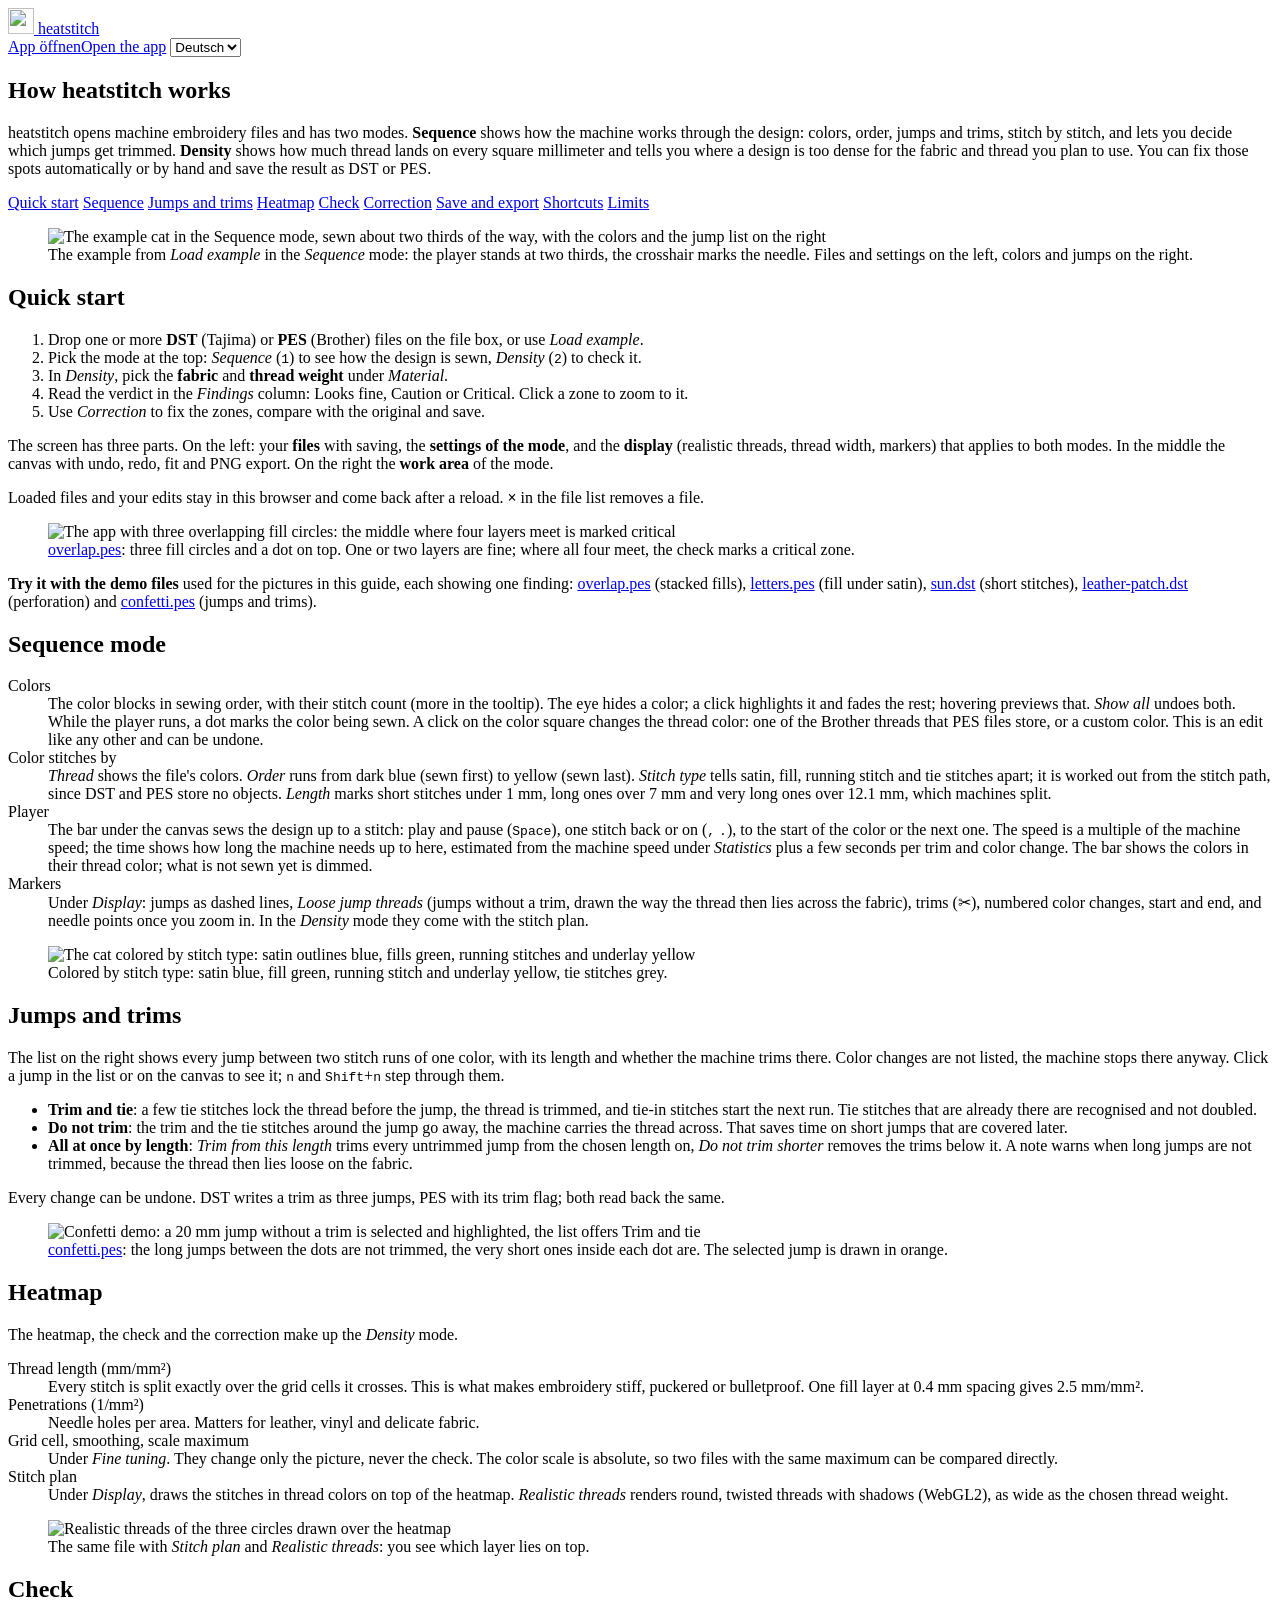
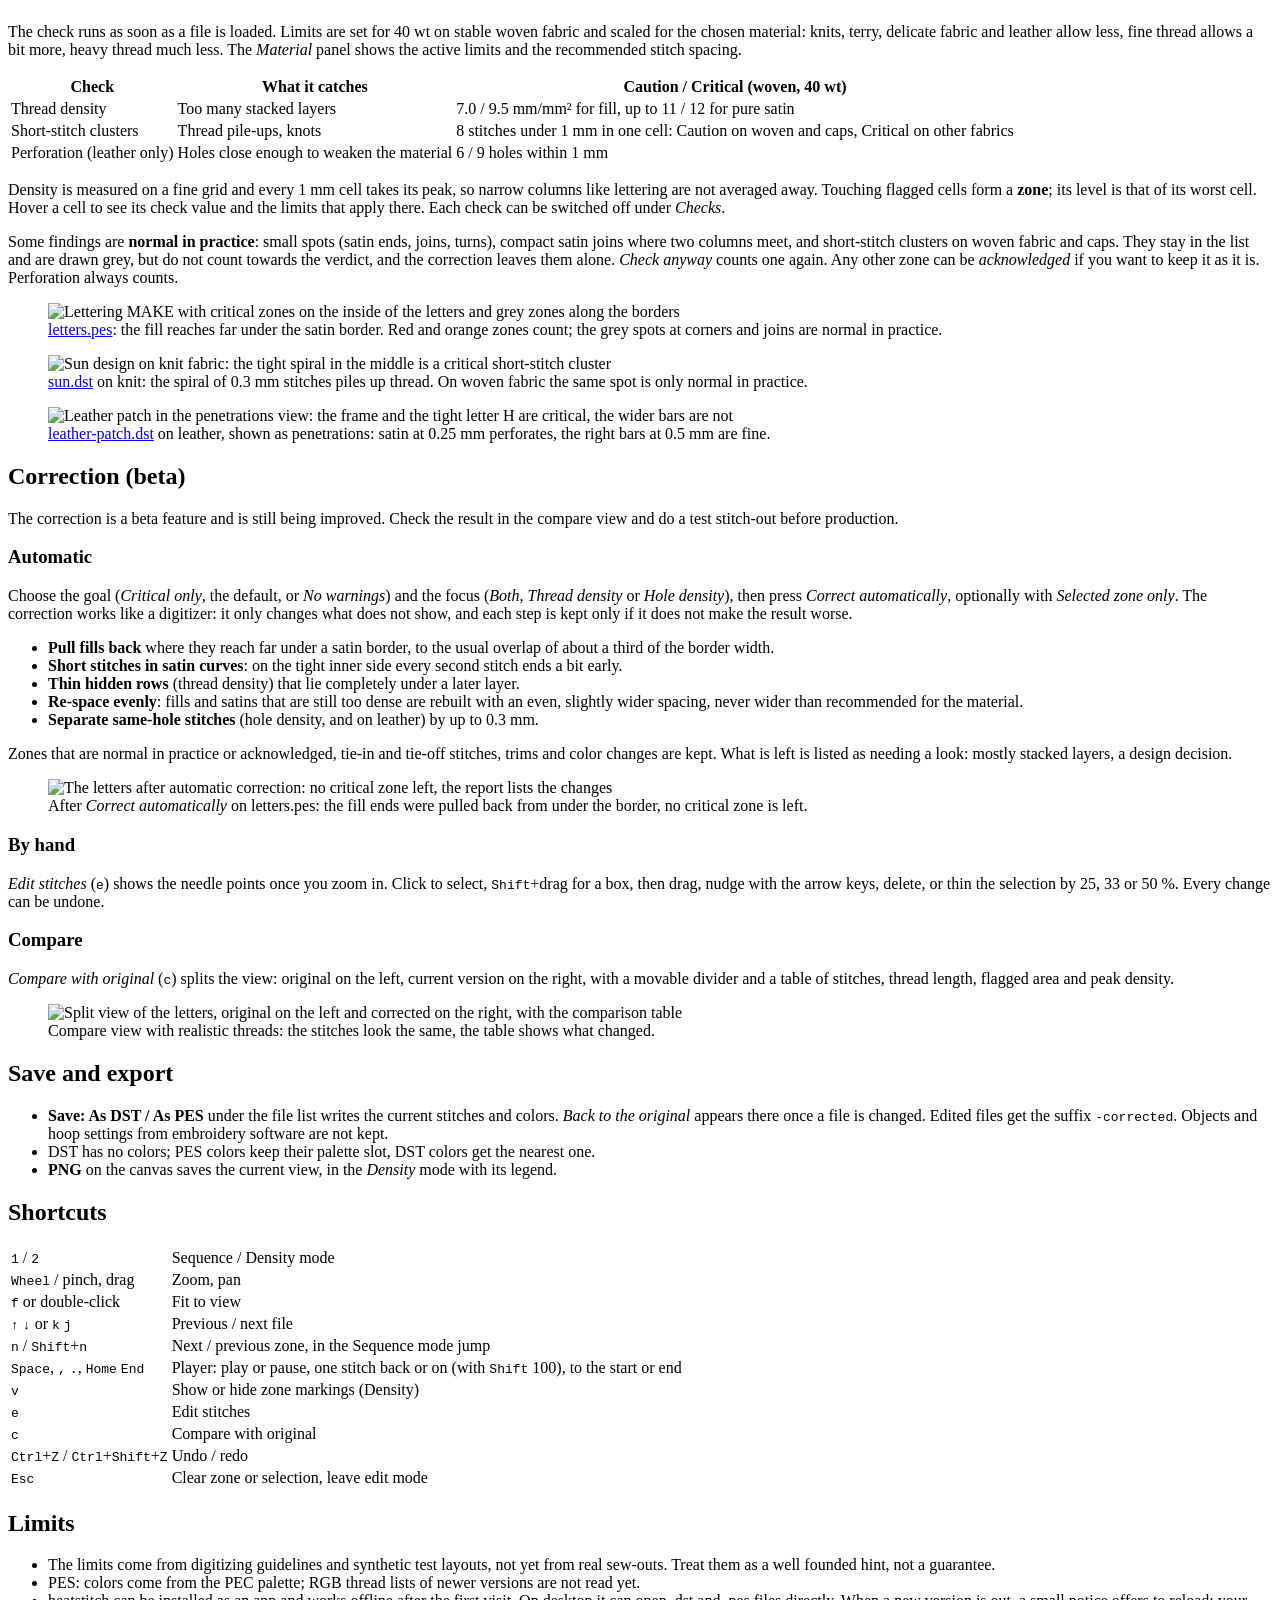
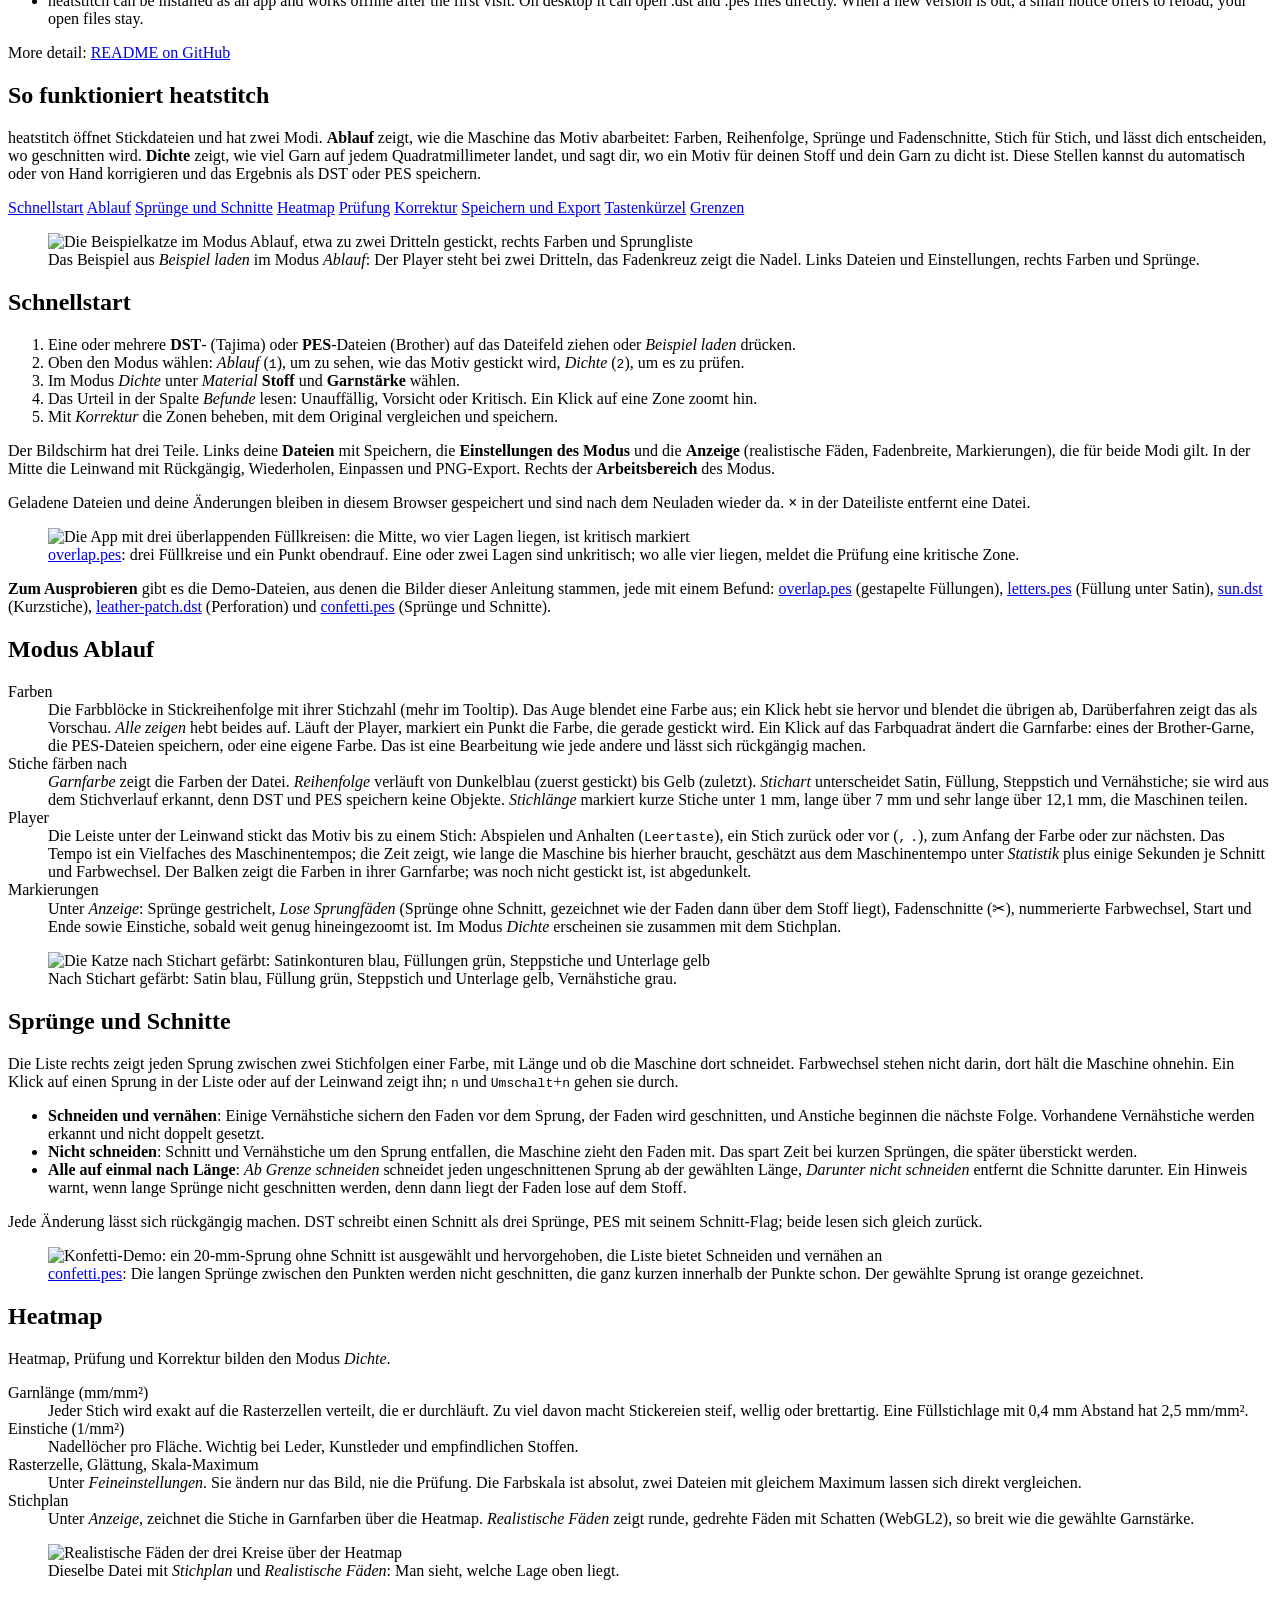
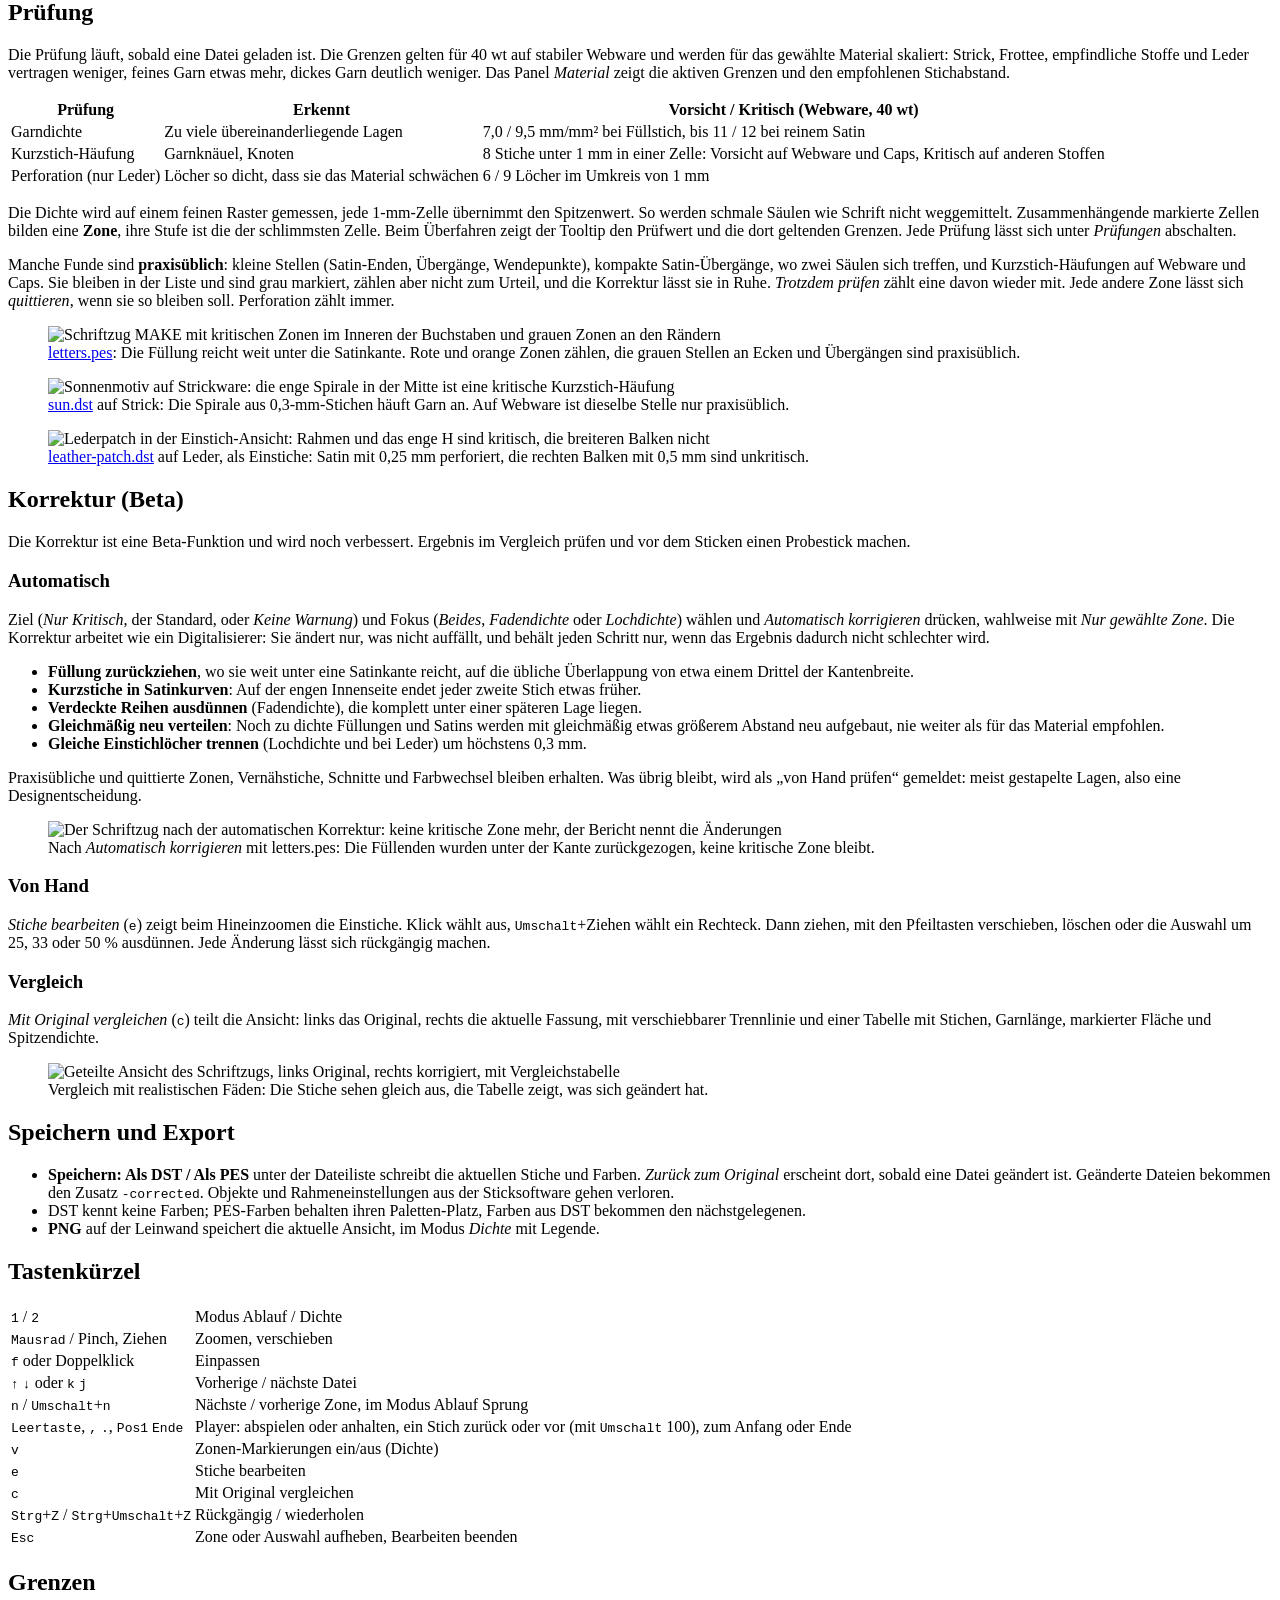
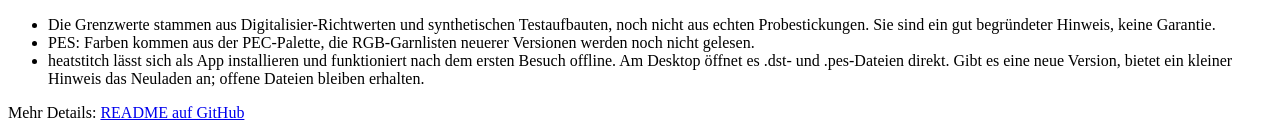
==== docs.html @ 96433543 "Sequence and Density modes, jump and trim editing (#19) heatstitch now has two modes. Sequence shows" ====
<!doctype html>
<html lang="en">
  <head>
    <meta charset="UTF-8" />
    <meta name="viewport" content="width=device-width, initial-scale=1.0" />
    <title>heatstitch guide: sewing sequence, jumps and the stitch density check</title>
    <meta name="description" content="How heatstitch reads DST and PES embroidery files, measures thread density, checks it against fabric and thread weight, corrects dense areas and saves the result." />
    <meta name="robots" content="index, follow" />
    <link rel="canonical" href="https://pfedan.github.io/heatstitch/docs.html" />
    <meta name="theme-color" content="#1b1026" />
    <meta name="color-scheme" content="light dark" />
    <link rel="icon" href="/favicon.svg" type="image/svg+xml" />
    <link rel="apple-touch-icon" href="/apple-touch-icon.png" />

    <meta property="og:type" content="article" />
    <meta property="og:site_name" content="heatstitch" />
    <meta property="og:url" content="https://pfedan.github.io/heatstitch/docs.html" />
    <meta property="og:title" content="heatstitch guide: how the stitch density check works" />
    <meta property="og:description" content="Heatmap, material checks, automatic and manual correction, DST and PES export, explained in a few minutes." />
    <meta property="og:image" content="https://pfedan.github.io/heatstitch/og-image.jpg" />
    <meta property="og:image:type" content="image/jpeg" />
    <meta property="og:image:width" content="1200" />
    <meta property="og:image:height" content="630" />
    <meta name="twitter:card" content="summary_large_image" />
    <meta name="twitter:image" content="https://pfedan.github.io/heatstitch/og-image.jpg" />
  </head>
  <body>
    <header class="doc-top">
      <a class="doc-brand" href="./">
        <img src="/favicon.svg" alt="" width="26" height="26" />
        <span>heatstitch</span>
      </a>
      <nav>
        <a class="doc-open" href="./"><span lang="de">App öffnen</span><span lang="en">Open the app</span></a>
        <select id="lang" aria-label="Language">
          <option value="de">Deutsch</option>
          <option value="en">English</option>
        </select>
      </nav>
    </header>

    <main class="doc">
      <!-- ============================== English ============================== -->
      <article lang="en">
        <h1>How heatstitch works</h1>
        <p class="lead">
          heatstitch opens machine embroidery files and has two modes. <b>Sequence</b> shows how the machine
          works through the design: colors, order, jumps and trims, stitch by stitch, and lets you decide which
          jumps get trimmed. <b>Density</b> shows how much thread lands on every square millimeter and tells you
          where a design is too dense for the fabric and thread you plan to use. You can fix those spots
          automatically or by hand and save the result as DST or PES.
        </p>

        <nav class="toc" aria-label="Contents">
          <a href="#en-start">Quick start</a>
          <a href="#en-sequence">Sequence</a>
          <a href="#en-jumps">Jumps and trims</a>
          <a href="#en-heatmap">Heatmap</a>
          <a href="#en-check">Check</a>
          <a href="#en-correct">Correction</a>
          <a href="#en-save">Save and export</a>
          <a href="#en-keys">Shortcuts</a>
          <a href="#en-limits">Limits</a>
        </nav>

        <figure>
          <img src="/guide/cat-en.jpg" width="1280" height="800" alt="The example cat in the Sequence mode, sewn about two thirds of the way, with the colors and the jump list on the right" />
          <figcaption>The example from <i>Load example</i> in the <i>Sequence</i> mode: the player stands at two thirds, the crosshair marks the needle. Files and settings on the left, colors and jumps on the right.</figcaption>
        </figure>

        <h2 id="en-start">Quick start</h2>
        <ol>
          <li>Drop one or more <b>DST</b> (Tajima) or <b>PES</b> (Brother) files on the file box, or use <i>Load example</i>.</li>
          <li>Pick the mode at the top: <i>Sequence</i> (<kbd>1</kbd>) to see how the design is sewn, <i>Density</i> (<kbd>2</kbd>) to check it.</li>
          <li>In <i>Density</i>, pick the <b>fabric</b> and <b>thread weight</b> under <i>Material</i>.</li>
          <li>Read the verdict in the <i>Findings</i> column: <span class="lv safe">Looks fine</span>, <span class="lv caution">Caution</span> or <span class="lv critical">Critical</span>. Click a zone to zoom to it.</li>
          <li>Use <i>Correction</i> to fix the zones, compare with the original and save.</li>
        </ol>
        <p>
          The screen has three parts. On the left: your <b>files</b> with saving, the <b>settings of the mode</b>,
          and the <b>display</b> (realistic threads, thread width, markers) that applies to both modes. In the
          middle the canvas with undo, redo, fit and PNG export. On the right the <b>work area</b> of the mode.
        </p>
        <p>Loaded files and your edits stay in this browser and come back after a reload. <b>×</b> in the file list removes a file.</p>
        <figure>
          <img src="/guide/heatmap-en.jpg" width="1280" height="960" loading="lazy" alt="The app with three overlapping fill circles: the middle where four layers meet is marked critical" />
          <figcaption><a href="examples/demos/overlap.pes" download>overlap.pes</a>: three fill circles and a dot on top. One or two layers are fine; where all four meet, the check marks a critical zone.</figcaption>
        </figure>
        <p class="demos">
          <b>Try it with the demo files</b> used for the pictures in this guide, each showing one finding:
          <a href="examples/demos/overlap.pes" download>overlap.pes</a> (stacked fills),
          <a href="examples/demos/letters.pes" download>letters.pes</a> (fill under satin),
          <a href="examples/demos/sun.dst" download>sun.dst</a> (short stitches),
          <a href="examples/demos/leather-patch.dst" download>leather-patch.dst</a> (perforation) and
          <a href="examples/demos/confetti.pes" download>confetti.pes</a> (jumps and trims).
        </p>

        <h2 id="en-sequence">Sequence mode</h2>
        <dl>
          <dt>Colors</dt>
          <dd>The color blocks in sewing order, with their stitch count (more in the tooltip). The eye hides a color; a click highlights it and fades the rest; hovering previews that. <i>Show all</i> undoes both. While the player runs, a dot marks the color being sewn. A click on the color square changes the thread color: one of the Brother threads that PES files store, or a custom color. This is an edit like any other and can be undone.</dd>
          <dt>Color stitches by</dt>
          <dd><i>Thread</i> shows the file's colors. <i>Order</i> runs from dark blue (sewn first) to yellow (sewn last). <i>Stitch type</i> tells satin, fill, running stitch and tie stitches apart; it is worked out from the stitch path, since DST and PES store no objects. <i>Length</i> marks short stitches under 1 mm, long ones over 7 mm and very long ones over 12.1 mm, which machines split.</dd>
          <dt>Player</dt>
          <dd>The bar under the canvas sews the design up to a stitch: play and pause (<kbd>Space</kbd>), one stitch back or on (<kbd>,</kbd> <kbd>.</kbd>), to the start of the color or the next one. The speed is a multiple of the machine speed; the time shows how long the machine needs up to here, estimated from the machine speed under <i>Statistics</i> plus a few seconds per trim and color change. The bar shows the colors in their thread color; what is not sewn yet is dimmed.</dd>
          <dt>Markers</dt>
          <dd>Under <i>Display</i>: jumps as dashed lines, <i>Loose jump threads</i> (jumps without a trim, drawn the way the thread then lies across the fabric), trims (✂), numbered color changes, start and end, and needle points once you zoom in. In the <i>Density</i> mode they come with the stitch plan.</dd>
        </dl>
        <figure>
          <img src="/guide/kinds.jpg" width="660" height="700" loading="lazy" alt="The cat colored by stitch type: satin outlines blue, fills green, running stitches and underlay yellow" />
          <figcaption>Colored by stitch type: satin blue, fill green, running stitch and underlay yellow, tie stitches grey.</figcaption>
        </figure>

        <h2 id="en-jumps">Jumps and trims</h2>
        <p>
          The list on the right shows every jump between two stitch runs of one color, with its length and whether
          the machine trims there. Color changes are not listed, the machine stops there anyway. Click a jump in the
          list or on the canvas to see it; <kbd>n</kbd> and <kbd>Shift</kbd>+<kbd>n</kbd> step through them.
        </p>
        <ul>
          <li><b>Trim and tie</b>: a few tie stitches lock the thread before the jump, the thread is trimmed, and tie-in stitches start the next run. Tie stitches that are already there are recognised and not doubled.</li>
          <li><b>Do not trim</b>: the trim and the tie stitches around the jump go away, the machine carries the thread across. That saves time on short jumps that are covered later.</li>
          <li><b>All at once by length</b>: <i>Trim from this length</i> trims every untrimmed jump from the chosen length on, <i>Do not trim shorter</i> removes the trims below it. A note warns when long jumps are not trimmed, because the thread then lies loose on the fabric.</li>
        </ul>
        <p>Every change can be undone. DST writes a trim as three jumps, PES with its trim flag; both read back the same.</p>
        <figure>
          <img src="/guide/jumps-en.jpg" width="1280" height="800" loading="lazy" alt="Confetti demo: a 20 mm jump without a trim is selected and highlighted, the list offers Trim and tie" />
          <figcaption><a href="examples/demos/confetti.pes" download>confetti.pes</a>: the long jumps between the dots are not trimmed, the very short ones inside each dot are. The selected jump is drawn in orange.</figcaption>
        </figure>

        <h2 id="en-heatmap">Heatmap</h2>
        <p>The heatmap, the check and the correction make up the <i>Density</i> mode.</p>
        <dl>
          <dt>Thread length (mm/mm²)</dt>
          <dd>Every stitch is split exactly over the grid cells it crosses. This is what makes embroidery stiff, puckered or bulletproof. One fill layer at 0.4 mm spacing gives 2.5 mm/mm².</dd>
          <dt>Penetrations (1/mm²)</dt>
          <dd>Needle holes per area. Matters for leather, vinyl and delicate fabric.</dd>
          <dt>Grid cell, smoothing, scale maximum</dt>
          <dd>Under <i>Fine tuning</i>. They change only the picture, never the check. The color scale is absolute, so two files with the same maximum can be compared directly.</dd>
          <dt>Stitch plan</dt>
          <dd>Under <i>Display</i>, draws the stitches in thread colors on top of the heatmap. <i>Realistic threads</i> renders round, twisted threads with shadows (WebGL2), as wide as the chosen thread weight.</dd>
        </dl>
        <figure>
          <img src="/guide/stitchplan.jpg" width="660" height="700" loading="lazy" alt="Realistic threads of the three circles drawn over the heatmap" />
          <figcaption>The same file with <i>Stitch plan</i> and <i>Realistic threads</i>: you see which layer lies on top.</figcaption>
        </figure>

        <h2 id="en-check">Check</h2>
        <p>
          The check runs as soon as a file is loaded. Limits are set for 40 wt on stable woven fabric and
          scaled for the chosen material: knits, terry, delicate fabric and leather allow less, fine thread
          allows a bit more, heavy thread much less. The <i>Material</i> panel shows the active limits and
          the recommended stitch spacing.
        </p>
        <table>
          <thead><tr><th>Check</th><th>What it catches</th><th>Caution / Critical (woven, 40 wt)</th></tr></thead>
          <tbody>
            <tr><td>Thread density</td><td>Too many stacked layers</td><td>7.0 / 9.5 mm/mm² for fill, up to 11 / 12 for pure satin</td></tr>
            <tr><td>Short-stitch clusters</td><td>Thread pile-ups, knots</td><td>8 stitches under 1 mm in one cell: Caution on woven and caps, Critical on other fabrics</td></tr>
            <tr><td>Perforation (leather only)</td><td>Holes close enough to weaken the material</td><td>6 / 9 holes within 1 mm</td></tr>
          </tbody>
        </table>
        <p>
          Density is measured on a fine grid and every 1 mm cell takes its peak, so narrow columns like
          lettering are not averaged away. Touching flagged cells form a <b>zone</b>; its level is that of
          its worst cell. Hover a cell to see its check value and the limits that apply there. Each check
          can be switched off under <i>Checks</i>.
        </p>
        <p>
          Some findings are <b>normal in practice</b>: small spots (satin ends, joins, turns), compact satin
          joins where two columns meet, and short-stitch clusters on woven fabric and caps. They stay in the
          list and are drawn grey, but do not count towards the verdict, and the correction leaves them
          alone. <i>Check anyway</i> counts one again. Any other zone can be <i>acknowledged</i> if you
          want to keep it as it is. Perforation always counts.
        </p>
        <figure>
          <img src="/guide/findings-en.jpg" width="980" height="909" loading="lazy" alt="Lettering MAKE with critical zones on the inside of the letters and grey zones along the borders" />
          <figcaption><a href="examples/demos/letters.pes" download>letters.pes</a>: the fill reaches far under the satin border. Red and orange zones count; the grey spots at corners and joins are normal in practice.</figcaption>
        </figure>
        <div class="fig-pair">
          <figure>
            <img src="/guide/shorts.jpg" width="660" height="790" loading="lazy" alt="Sun design on knit fabric: the tight spiral in the middle is a critical short-stitch cluster" />
            <figcaption><a href="examples/demos/sun.dst" download>sun.dst</a> on knit: the spiral of 0.3 mm stitches piles up thread. On woven fabric the same spot is only normal in practice.</figcaption>
          </figure>
          <figure>
            <img src="/guide/leather.jpg" width="660" height="520" loading="lazy" alt="Leather patch in the penetrations view: the frame and the tight letter H are critical, the wider bars are not" />
            <figcaption><a href="examples/demos/leather-patch.dst" download>leather-patch.dst</a> on leather, shown as penetrations: satin at 0.25 mm perforates, the right bars at 0.5 mm are fine.</figcaption>
          </figure>
        </div>

        <h2 id="en-correct">Correction (beta)</h2>
        <p>
          The correction is a beta feature and is still being improved. Check the result in the compare view and do a test
          stitch-out before production.
        </p>
        <h3>Automatic</h3>
        <p>
          Choose the goal (<i>Critical only</i>, the default, or <i>No warnings</i>) and the focus (<i>Both</i>, <i>Thread density</i>
          or <i>Hole density</i>), then press <i>Correct automatically</i>, optionally with <i>Selected zone only</i>.
          The correction works like a digitizer: it only changes what does not show, and each step is kept only if it
          does not make the result worse.
        </p>
        <ul>
          <li><b>Pull fills back</b> where they reach far under a satin border, to the usual overlap of about a third of the border width.</li>
          <li><b>Short stitches in satin curves</b>: on the tight inner side every second stitch ends a bit early.</li>
          <li><b>Thin hidden rows</b> (thread density) that lie completely under a later layer.</li>
          <li><b>Re-space evenly</b>: fills and satins that are still too dense are rebuilt with an even, slightly wider spacing, never wider than recommended for the material.</li>
          <li><b>Separate same-hole stitches</b> (hole density, and on leather) by up to 0.3 mm.</li>
        </ul>
        <p>Zones that are normal in practice or acknowledged, tie-in and tie-off stitches, trims and color changes are kept. What is left is listed as needing a look: mostly stacked layers, a design decision.</p>
        <figure>
          <img src="/guide/correct-en.jpg" width="980" height="909" loading="lazy" alt="The letters after automatic correction: no critical zone left, the report lists the changes" />
          <figcaption>After <i>Correct automatically</i> on letters.pes: the fill ends were pulled back from under the border, no critical zone is left.</figcaption>
        </figure>
        <h3>By hand</h3>
        <p>
          <i>Edit stitches</i> (<kbd>e</kbd>) shows the needle points once you zoom in. Click to select,
          <kbd>Shift</kbd>+drag for a box, then drag, nudge with the arrow keys, delete, or thin the selection by
          25, 33 or 50 %. Every change can be undone.
        </p>
        <h3>Compare</h3>
        <p>
          <i>Compare with original</i> (<kbd>c</kbd>) splits the view: original on the left, current version on
          the right, with a movable divider and a table of stitches, thread length, flagged area and peak density.
        </p>
        <figure>
          <img src="/guide/compare-en.jpg" width="980" height="909" loading="lazy" alt="Split view of the letters, original on the left and corrected on the right, with the comparison table" />
          <figcaption>Compare view with realistic threads: the stitches look the same, the table shows what changed.</figcaption>
        </figure>

        <h2 id="en-save">Save and export</h2>
        <ul>
          <li><b>Save: As DST / As PES</b> under the file list writes the current stitches and colors. <i>Back to the original</i> appears there once a file is changed. Edited files get the suffix <code>-corrected</code>. Objects and hoop settings from embroidery software are not kept.</li>
          <li>DST has no colors; PES colors keep their palette slot, DST colors get the nearest one.</li>
          <li><b>PNG</b> on the canvas saves the current view, in the <i>Density</i> mode with its legend.</li>
        </ul>

        <h2 id="en-keys">Shortcuts</h2>
        <table class="keys">
          <tbody>
            <tr><td><kbd>1</kbd> / <kbd>2</kbd></td><td>Sequence / Density mode</td></tr>
            <tr><td><kbd>Wheel</kbd> / pinch, drag</td><td>Zoom, pan</td></tr>
            <tr><td><kbd>f</kbd> or double-click</td><td>Fit to view</td></tr>
            <tr><td><kbd>↑</kbd> <kbd>↓</kbd> or <kbd>k</kbd> <kbd>j</kbd></td><td>Previous / next file</td></tr>
            <tr><td><kbd>n</kbd> / <kbd>Shift</kbd>+<kbd>n</kbd></td><td>Next / previous zone, in the Sequence mode jump</td></tr>
            <tr><td><kbd>Space</kbd>, <kbd>,</kbd> <kbd>.</kbd>, <kbd>Home</kbd> <kbd>End</kbd></td><td>Player: play or pause, one stitch back or on (with <kbd>Shift</kbd> 100), to the start or end</td></tr>
            <tr><td><kbd>v</kbd></td><td>Show or hide zone markings (Density)</td></tr>
            <tr><td><kbd>e</kbd></td><td>Edit stitches</td></tr>
            <tr><td><kbd>c</kbd></td><td>Compare with original</td></tr>
            <tr><td><kbd>Ctrl</kbd>+<kbd>Z</kbd> / <kbd>Ctrl</kbd>+<kbd>Shift</kbd>+<kbd>Z</kbd></td><td>Undo / redo</td></tr>
            <tr><td><kbd>Esc</kbd></td><td>Clear zone or selection, leave edit mode</td></tr>
          </tbody>
        </table>

        <h2 id="en-limits">Limits</h2>
        <ul>
          <li>The limits come from digitizing guidelines and synthetic test layouts, not yet from real sew-outs. Treat them as a well founded hint, not a guarantee.</li>
          <li>PES: colors come from the PEC palette; RGB thread lists of newer versions are not read yet.</li>
          <li>heatstitch can be installed as an app and works offline after the first visit. On desktop it can open .dst and .pes files directly. When a new version is out, a small notice offers to reload; your open files stay.</li>
        </ul>
        <p class="more">More detail: <a href="https://github.com/pfedan/heatstitch#readme">README on GitHub</a></p>
      </article>

      <!-- ============================== Deutsch ============================== -->
      <article lang="de">
        <h1>So funktioniert heatstitch</h1>
        <p class="lead">
          heatstitch öffnet Stickdateien und hat zwei Modi. <b>Ablauf</b> zeigt, wie die Maschine das Motiv
          abarbeitet: Farben, Reihenfolge, Sprünge und Fadenschnitte, Stich für Stich, und lässt dich entscheiden,
          wo geschnitten wird. <b>Dichte</b> zeigt, wie viel Garn auf jedem Quadratmillimeter landet, und sagt
          dir, wo ein Motiv für deinen Stoff und dein Garn zu dicht ist. Diese Stellen kannst du automatisch
          oder von Hand korrigieren und das Ergebnis als DST oder PES speichern.
        </p>

        <nav class="toc" aria-label="Inhalt">
          <a href="#de-start">Schnellstart</a>
          <a href="#de-sequence">Ablauf</a>
          <a href="#de-jumps">Sprünge und Schnitte</a>
          <a href="#de-heatmap">Heatmap</a>
          <a href="#de-check">Prüfung</a>
          <a href="#de-correct">Korrektur</a>
          <a href="#de-save">Speichern und Export</a>
          <a href="#de-keys">Tastenkürzel</a>
          <a href="#de-limits">Grenzen</a>
        </nav>

        <figure>
          <img src="/guide/cat-de.jpg" width="1280" height="800" alt="Die Beispielkatze im Modus Ablauf, etwa zu zwei Dritteln gestickt, rechts Farben und Sprungliste" />
          <figcaption>Das Beispiel aus <i>Beispiel laden</i> im Modus <i>Ablauf</i>: Der Player steht bei zwei Dritteln, das Fadenkreuz zeigt die Nadel. Links Dateien und Einstellungen, rechts Farben und Sprünge.</figcaption>
        </figure>

        <h2 id="de-start">Schnellstart</h2>
        <ol>
          <li>Eine oder mehrere <b>DST</b>- (Tajima) oder <b>PES</b>-Dateien (Brother) auf das Dateifeld ziehen oder <i>Beispiel laden</i> drücken.</li>
          <li>Oben den Modus wählen: <i>Ablauf</i> (<kbd>1</kbd>), um zu sehen, wie das Motiv gestickt wird, <i>Dichte</i> (<kbd>2</kbd>), um es zu prüfen.</li>
          <li>Im Modus <i>Dichte</i> unter <i>Material</i> <b>Stoff</b> und <b>Garnstärke</b> wählen.</li>
          <li>Das Urteil in der Spalte <i>Befunde</i> lesen: <span class="lv safe">Unauffällig</span>, <span class="lv caution">Vorsicht</span> oder <span class="lv critical">Kritisch</span>. Ein Klick auf eine Zone zoomt hin.</li>
          <li>Mit <i>Korrektur</i> die Zonen beheben, mit dem Original vergleichen und speichern.</li>
        </ol>
        <p>
          Der Bildschirm hat drei Teile. Links deine <b>Dateien</b> mit Speichern, die <b>Einstellungen des Modus</b>
          und die <b>Anzeige</b> (realistische Fäden, Fadenbreite, Markierungen), die für beide Modi gilt. In der
          Mitte die Leinwand mit Rückgängig, Wiederholen, Einpassen und PNG-Export. Rechts der <b>Arbeitsbereich</b> des Modus.
        </p>
        <p>Geladene Dateien und deine Änderungen bleiben in diesem Browser gespeichert und sind nach dem Neuladen wieder da. <b>×</b> in der Dateiliste entfernt eine Datei.</p>
        <figure>
          <img src="/guide/heatmap-de.jpg" width="1280" height="960" loading="lazy" alt="Die App mit drei überlappenden Füllkreisen: die Mitte, wo vier Lagen liegen, ist kritisch markiert" />
          <figcaption><a href="examples/demos/overlap.pes" download>overlap.pes</a>: drei Füllkreise und ein Punkt obendrauf. Eine oder zwei Lagen sind unkritisch; wo alle vier liegen, meldet die Prüfung eine kritische Zone.</figcaption>
        </figure>
        <p class="demos">
          <b>Zum Ausprobieren</b> gibt es die Demo-Dateien, aus denen die Bilder dieser Anleitung stammen, jede mit einem Befund:
          <a href="examples/demos/overlap.pes" download>overlap.pes</a> (gestapelte Füllungen),
          <a href="examples/demos/letters.pes" download>letters.pes</a> (Füllung unter Satin),
          <a href="examples/demos/sun.dst" download>sun.dst</a> (Kurzstiche),
          <a href="examples/demos/leather-patch.dst" download>leather-patch.dst</a> (Perforation) und
          <a href="examples/demos/confetti.pes" download>confetti.pes</a> (Sprünge und Schnitte).
        </p>

        <h2 id="de-sequence">Modus Ablauf</h2>
        <dl>
          <dt>Farben</dt>
          <dd>Die Farbblöcke in Stickreihenfolge mit ihrer Stichzahl (mehr im Tooltip). Das Auge blendet eine Farbe aus; ein Klick hebt sie hervor und blendet die übrigen ab, Darüberfahren zeigt das als Vorschau. <i>Alle zeigen</i> hebt beides auf. Läuft der Player, markiert ein Punkt die Farbe, die gerade gestickt wird. Ein Klick auf das Farbquadrat ändert die Garnfarbe: eines der Brother-Garne, die PES-Dateien speichern, oder eine eigene Farbe. Das ist eine Bearbeitung wie jede andere und lässt sich rückgängig machen.</dd>
          <dt>Stiche färben nach</dt>
          <dd><i>Garnfarbe</i> zeigt die Farben der Datei. <i>Reihenfolge</i> verläuft von Dunkelblau (zuerst gestickt) bis Gelb (zuletzt). <i>Stichart</i> unterscheidet Satin, Füllung, Steppstich und Vernähstiche; sie wird aus dem Stichverlauf erkannt, denn DST und PES speichern keine Objekte. <i>Stichlänge</i> markiert kurze Stiche unter 1 mm, lange über 7 mm und sehr lange über 12,1 mm, die Maschinen teilen.</dd>
          <dt>Player</dt>
          <dd>Die Leiste unter der Leinwand stickt das Motiv bis zu einem Stich: Abspielen und Anhalten (<kbd>Leertaste</kbd>), ein Stich zurück oder vor (<kbd>,</kbd> <kbd>.</kbd>), zum Anfang der Farbe oder zur nächsten. Das Tempo ist ein Vielfaches des Maschinentempos; die Zeit zeigt, wie lange die Maschine bis hierher braucht, geschätzt aus dem Maschinentempo unter <i>Statistik</i> plus einige Sekunden je Schnitt und Farbwechsel. Der Balken zeigt die Farben in ihrer Garnfarbe; was noch nicht gestickt ist, ist abgedunkelt.</dd>
          <dt>Markierungen</dt>
          <dd>Unter <i>Anzeige</i>: Sprünge gestrichelt, <i>Lose Sprungfäden</i> (Sprünge ohne Schnitt, gezeichnet wie der Faden dann über dem Stoff liegt), Fadenschnitte (✂), nummerierte Farbwechsel, Start und Ende sowie Einstiche, sobald weit genug hineingezoomt ist. Im Modus <i>Dichte</i> erscheinen sie zusammen mit dem Stichplan.</dd>
        </dl>
        <figure>
          <img src="/guide/kinds.jpg" width="660" height="700" loading="lazy" alt="Die Katze nach Stichart gefärbt: Satinkonturen blau, Füllungen grün, Steppstiche und Unterlage gelb" />
          <figcaption>Nach Stichart gefärbt: Satin blau, Füllung grün, Steppstich und Unterlage gelb, Vernähstiche grau.</figcaption>
        </figure>

        <h2 id="de-jumps">Sprünge und Schnitte</h2>
        <p>
          Die Liste rechts zeigt jeden Sprung zwischen zwei Stichfolgen einer Farbe, mit Länge und ob die Maschine dort
          schneidet. Farbwechsel stehen nicht darin, dort hält die Maschine ohnehin. Ein Klick auf einen Sprung in der
          Liste oder auf der Leinwand zeigt ihn; <kbd>n</kbd> und <kbd>Umschalt</kbd>+<kbd>n</kbd> gehen sie durch.
        </p>
        <ul>
          <li><b>Schneiden und vernähen</b>: Einige Vernähstiche sichern den Faden vor dem Sprung, der Faden wird geschnitten, und Anstiche beginnen die nächste Folge. Vorhandene Vernähstiche werden erkannt und nicht doppelt gesetzt.</li>
          <li><b>Nicht schneiden</b>: Schnitt und Vernähstiche um den Sprung entfallen, die Maschine zieht den Faden mit. Das spart Zeit bei kurzen Sprüngen, die später überstickt werden.</li>
          <li><b>Alle auf einmal nach Länge</b>: <i>Ab Grenze schneiden</i> schneidet jeden ungeschnittenen Sprung ab der gewählten Länge, <i>Darunter nicht schneiden</i> entfernt die Schnitte darunter. Ein Hinweis warnt, wenn lange Sprünge nicht geschnitten werden, denn dann liegt der Faden lose auf dem Stoff.</li>
        </ul>
        <p>Jede Änderung lässt sich rückgängig machen. DST schreibt einen Schnitt als drei Sprünge, PES mit seinem Schnitt-Flag; beide lesen sich gleich zurück.</p>
        <figure>
          <img src="/guide/jumps-de.jpg" width="1280" height="800" loading="lazy" alt="Konfetti-Demo: ein 20-mm-Sprung ohne Schnitt ist ausgewählt und hervorgehoben, die Liste bietet Schneiden und vernähen an" />
          <figcaption><a href="examples/demos/confetti.pes" download>confetti.pes</a>: Die langen Sprünge zwischen den Punkten werden nicht geschnitten, die ganz kurzen innerhalb der Punkte schon. Der gewählte Sprung ist orange gezeichnet.</figcaption>
        </figure>

        <h2 id="de-heatmap">Heatmap</h2>
        <p>Heatmap, Prüfung und Korrektur bilden den Modus <i>Dichte</i>.</p>
        <dl>
          <dt>Garnlänge (mm/mm²)</dt>
          <dd>Jeder Stich wird exakt auf die Rasterzellen verteilt, die er durchläuft. Zu viel davon macht Stickereien steif, wellig oder brettartig. Eine Füllstichlage mit 0,4 mm Abstand hat 2,5 mm/mm².</dd>
          <dt>Einstiche (1/mm²)</dt>
          <dd>Nadellöcher pro Fläche. Wichtig bei Leder, Kunstleder und empfindlichen Stoffen.</dd>
          <dt>Rasterzelle, Glättung, Skala-Maximum</dt>
          <dd>Unter <i>Feineinstellungen</i>. Sie ändern nur das Bild, nie die Prüfung. Die Farbskala ist absolut, zwei Dateien mit gleichem Maximum lassen sich direkt vergleichen.</dd>
          <dt>Stichplan</dt>
          <dd>Unter <i>Anzeige</i>, zeichnet die Stiche in Garnfarben über die Heatmap. <i>Realistische Fäden</i> zeigt runde, gedrehte Fäden mit Schatten (WebGL2), so breit wie die gewählte Garnstärke.</dd>
        </dl>
        <figure>
          <img src="/guide/stitchplan.jpg" width="660" height="700" loading="lazy" alt="Realistische Fäden der drei Kreise über der Heatmap" />
          <figcaption>Dieselbe Datei mit <i>Stichplan</i> und <i>Realistische Fäden</i>: Man sieht, welche Lage oben liegt.</figcaption>
        </figure>

        <h2 id="de-check">Prüfung</h2>
        <p>
          Die Prüfung läuft, sobald eine Datei geladen ist. Die Grenzen gelten für 40 wt auf stabiler Webware
          und werden für das gewählte Material skaliert: Strick, Frottee, empfindliche Stoffe und Leder
          vertragen weniger, feines Garn etwas mehr, dickes Garn deutlich weniger. Das Panel <i>Material</i>
          zeigt die aktiven Grenzen und den empfohlenen Stichabstand.
        </p>
        <table>
          <thead><tr><th>Prüfung</th><th>Erkennt</th><th>Vorsicht / Kritisch (Webware, 40 wt)</th></tr></thead>
          <tbody>
            <tr><td>Garndichte</td><td>Zu viele übereinanderliegende Lagen</td><td>7,0 / 9,5 mm/mm² bei Füllstich, bis 11 / 12 bei reinem Satin</td></tr>
            <tr><td>Kurzstich-Häufung</td><td>Garnknäuel, Knoten</td><td>8 Stiche unter 1 mm in einer Zelle: Vorsicht auf Webware und Caps, Kritisch auf anderen Stoffen</td></tr>
            <tr><td>Perforation (nur Leder)</td><td>Löcher so dicht, dass sie das Material schwächen</td><td>6 / 9 Löcher im Umkreis von 1 mm</td></tr>
          </tbody>
        </table>
        <p>
          Die Dichte wird auf einem feinen Raster gemessen, jede 1-mm-Zelle übernimmt den Spitzenwert. So
          werden schmale Säulen wie Schrift nicht weggemittelt. Zusammenhängende markierte Zellen bilden eine
          <b>Zone</b>, ihre Stufe ist die der schlimmsten Zelle. Beim Überfahren zeigt der Tooltip den Prüfwert
          und die dort geltenden Grenzen. Jede Prüfung lässt sich unter <i>Prüfungen</i> abschalten.
        </p>
        <p>
          Manche Funde sind <b>praxisüblich</b>: kleine Stellen (Satin-Enden, Übergänge, Wendepunkte),
          kompakte Satin-Übergänge, wo zwei Säulen sich treffen, und Kurzstich-Häufungen auf Webware und Caps.
          Sie bleiben in der Liste und sind grau markiert, zählen aber nicht zum Urteil, und die Korrektur
          lässt sie in Ruhe. <i>Trotzdem prüfen</i> zählt eine davon wieder mit. Jede andere Zone lässt sich
          <i>quittieren</i>, wenn sie so bleiben soll. Perforation zählt immer.
        </p>
        <figure>
          <img src="/guide/findings-de.jpg" width="980" height="909" loading="lazy" alt="Schriftzug MAKE mit kritischen Zonen im Inneren der Buchstaben und grauen Zonen an den Rändern" />
          <figcaption><a href="examples/demos/letters.pes" download>letters.pes</a>: Die Füllung reicht weit unter die Satinkante. Rote und orange Zonen zählen, die grauen Stellen an Ecken und Übergängen sind praxisüblich.</figcaption>
        </figure>
        <div class="fig-pair">
          <figure>
            <img src="/guide/shorts.jpg" width="660" height="790" loading="lazy" alt="Sonnenmotiv auf Strickware: die enge Spirale in der Mitte ist eine kritische Kurzstich-Häufung" />
            <figcaption><a href="examples/demos/sun.dst" download>sun.dst</a> auf Strick: Die Spirale aus 0,3-mm-Stichen häuft Garn an. Auf Webware ist dieselbe Stelle nur praxisüblich.</figcaption>
          </figure>
          <figure>
            <img src="/guide/leather.jpg" width="660" height="520" loading="lazy" alt="Lederpatch in der Einstich-Ansicht: Rahmen und das enge H sind kritisch, die breiteren Balken nicht" />
            <figcaption><a href="examples/demos/leather-patch.dst" download>leather-patch.dst</a> auf Leder, als Einstiche: Satin mit 0,25 mm perforiert, die rechten Balken mit 0,5 mm sind unkritisch.</figcaption>
          </figure>
        </div>

        <h2 id="de-correct">Korrektur (Beta)</h2>
        <p>
          Die Korrektur ist eine Beta-Funktion und wird noch verbessert. Ergebnis im Vergleich prüfen und vor dem Sticken
          einen Probestick machen.
        </p>
        <h3>Automatisch</h3>
        <p>
          Ziel (<i>Nur Kritisch</i>, der Standard, oder <i>Keine Warnung</i>) und Fokus (<i>Beides</i>, <i>Fadendichte</i> oder
          <i>Lochdichte</i>) wählen und <i>Automatisch korrigieren</i> drücken, wahlweise mit <i>Nur gewählte Zone</i>.
          Die Korrektur arbeitet wie ein Digitalisierer: Sie ändert nur, was nicht auffällt, und behält jeden Schritt
          nur, wenn das Ergebnis dadurch nicht schlechter wird.
        </p>
        <ul>
          <li><b>Füllung zurückziehen</b>, wo sie weit unter eine Satinkante reicht, auf die übliche Überlappung von etwa einem Drittel der Kantenbreite.</li>
          <li><b>Kurzstiche in Satinkurven</b>: Auf der engen Innenseite endet jeder zweite Stich etwas früher.</li>
          <li><b>Verdeckte Reihen ausdünnen</b> (Fadendichte), die komplett unter einer späteren Lage liegen.</li>
          <li><b>Gleichmäßig neu verteilen</b>: Noch zu dichte Füllungen und Satins werden mit gleichmäßig etwas größerem Abstand neu aufgebaut, nie weiter als für das Material empfohlen.</li>
          <li><b>Gleiche Einstichlöcher trennen</b> (Lochdichte und bei Leder) um höchstens 0,3 mm.</li>
        </ul>
        <p>Praxisübliche und quittierte Zonen, Vernähstiche, Schnitte und Farbwechsel bleiben erhalten. Was übrig bleibt, wird als „von Hand prüfen“ gemeldet: meist gestapelte Lagen, also eine Designentscheidung.</p>
        <figure>
          <img src="/guide/correct-de.jpg" width="980" height="909" loading="lazy" alt="Der Schriftzug nach der automatischen Korrektur: keine kritische Zone mehr, der Bericht nennt die Änderungen" />
          <figcaption>Nach <i>Automatisch korrigieren</i> mit letters.pes: Die Füllenden wurden unter der Kante zurückgezogen, keine kritische Zone bleibt.</figcaption>
        </figure>
        <h3>Von Hand</h3>
        <p>
          <i>Stiche bearbeiten</i> (<kbd>e</kbd>) zeigt beim Hineinzoomen die Einstiche. Klick wählt aus,
          <kbd>Umschalt</kbd>+Ziehen wählt ein Rechteck. Dann ziehen, mit den Pfeiltasten verschieben, löschen
          oder die Auswahl um 25, 33 oder 50 % ausdünnen. Jede Änderung lässt sich rückgängig machen.
        </p>
        <h3>Vergleich</h3>
        <p>
          <i>Mit Original vergleichen</i> (<kbd>c</kbd>) teilt die Ansicht: links das Original, rechts die
          aktuelle Fassung, mit verschiebbarer Trennlinie und einer Tabelle mit Stichen, Garnlänge, markierter
          Fläche und Spitzendichte.
        </p>
        <figure>
          <img src="/guide/compare-de.jpg" width="980" height="909" loading="lazy" alt="Geteilte Ansicht des Schriftzugs, links Original, rechts korrigiert, mit Vergleichstabelle" />
          <figcaption>Vergleich mit realistischen Fäden: Die Stiche sehen gleich aus, die Tabelle zeigt, was sich geändert hat.</figcaption>
        </figure>

        <h2 id="de-save">Speichern und Export</h2>
        <ul>
          <li><b>Speichern: Als DST / Als PES</b> unter der Dateiliste schreibt die aktuellen Stiche und Farben. <i>Zurück zum Original</i> erscheint dort, sobald eine Datei geändert ist. Geänderte Dateien bekommen den Zusatz <code>-corrected</code>. Objekte und Rahmeneinstellungen aus der Sticksoftware gehen verloren.</li>
          <li>DST kennt keine Farben; PES-Farben behalten ihren Paletten-Platz, Farben aus DST bekommen den nächstgelegenen.</li>
          <li><b>PNG</b> auf der Leinwand speichert die aktuelle Ansicht, im Modus <i>Dichte</i> mit Legende.</li>
        </ul>

        <h2 id="de-keys">Tastenkürzel</h2>
        <table class="keys">
          <tbody>
            <tr><td><kbd>1</kbd> / <kbd>2</kbd></td><td>Modus Ablauf / Dichte</td></tr>
            <tr><td><kbd>Mausrad</kbd> / Pinch, Ziehen</td><td>Zoomen, verschieben</td></tr>
            <tr><td><kbd>f</kbd> oder Doppelklick</td><td>Einpassen</td></tr>
            <tr><td><kbd>↑</kbd> <kbd>↓</kbd> oder <kbd>k</kbd> <kbd>j</kbd></td><td>Vorherige / nächste Datei</td></tr>
            <tr><td><kbd>n</kbd> / <kbd>Umschalt</kbd>+<kbd>n</kbd></td><td>Nächste / vorherige Zone, im Modus Ablauf Sprung</td></tr>
            <tr><td><kbd>Leertaste</kbd>, <kbd>,</kbd> <kbd>.</kbd>, <kbd>Pos1</kbd> <kbd>Ende</kbd></td><td>Player: abspielen oder anhalten, ein Stich zurück oder vor (mit <kbd>Umschalt</kbd> 100), zum Anfang oder Ende</td></tr>
            <tr><td><kbd>v</kbd></td><td>Zonen-Markierungen ein/aus (Dichte)</td></tr>
            <tr><td><kbd>e</kbd></td><td>Stiche bearbeiten</td></tr>
            <tr><td><kbd>c</kbd></td><td>Mit Original vergleichen</td></tr>
            <tr><td><kbd>Strg</kbd>+<kbd>Z</kbd> / <kbd>Strg</kbd>+<kbd>Umschalt</kbd>+<kbd>Z</kbd></td><td>Rückgängig / wiederholen</td></tr>
            <tr><td><kbd>Esc</kbd></td><td>Zone oder Auswahl aufheben, Bearbeiten beenden</td></tr>
          </tbody>
        </table>

        <h2 id="de-limits">Grenzen</h2>
        <ul>
          <li>Die Grenzwerte stammen aus Digitalisier-Richtwerten und synthetischen Testaufbauten, noch nicht aus echten Probestickungen. Sie sind ein gut begründeter Hinweis, keine Garantie.</li>
          <li>PES: Farben kommen aus der PEC-Palette, die RGB-Garnlisten neuerer Versionen werden noch nicht gelesen.</li>
          <li>heatstitch lässt sich als App installieren und funktioniert nach dem ersten Besuch offline. Am Desktop öffnet es .dst- und .pes-Dateien direkt. Gibt es eine neue Version, bietet ein kleiner Hinweis das Neuladen an; offene Dateien bleiben erhalten.</li>
        </ul>
        <p class="more">Mehr Details: <a href="https://github.com/pfedan/heatstitch#readme">README auf GitHub</a></p>
      </article>
    </main>
    <script type="module" src="/src/docs.ts"></script>
  </body>
</html>
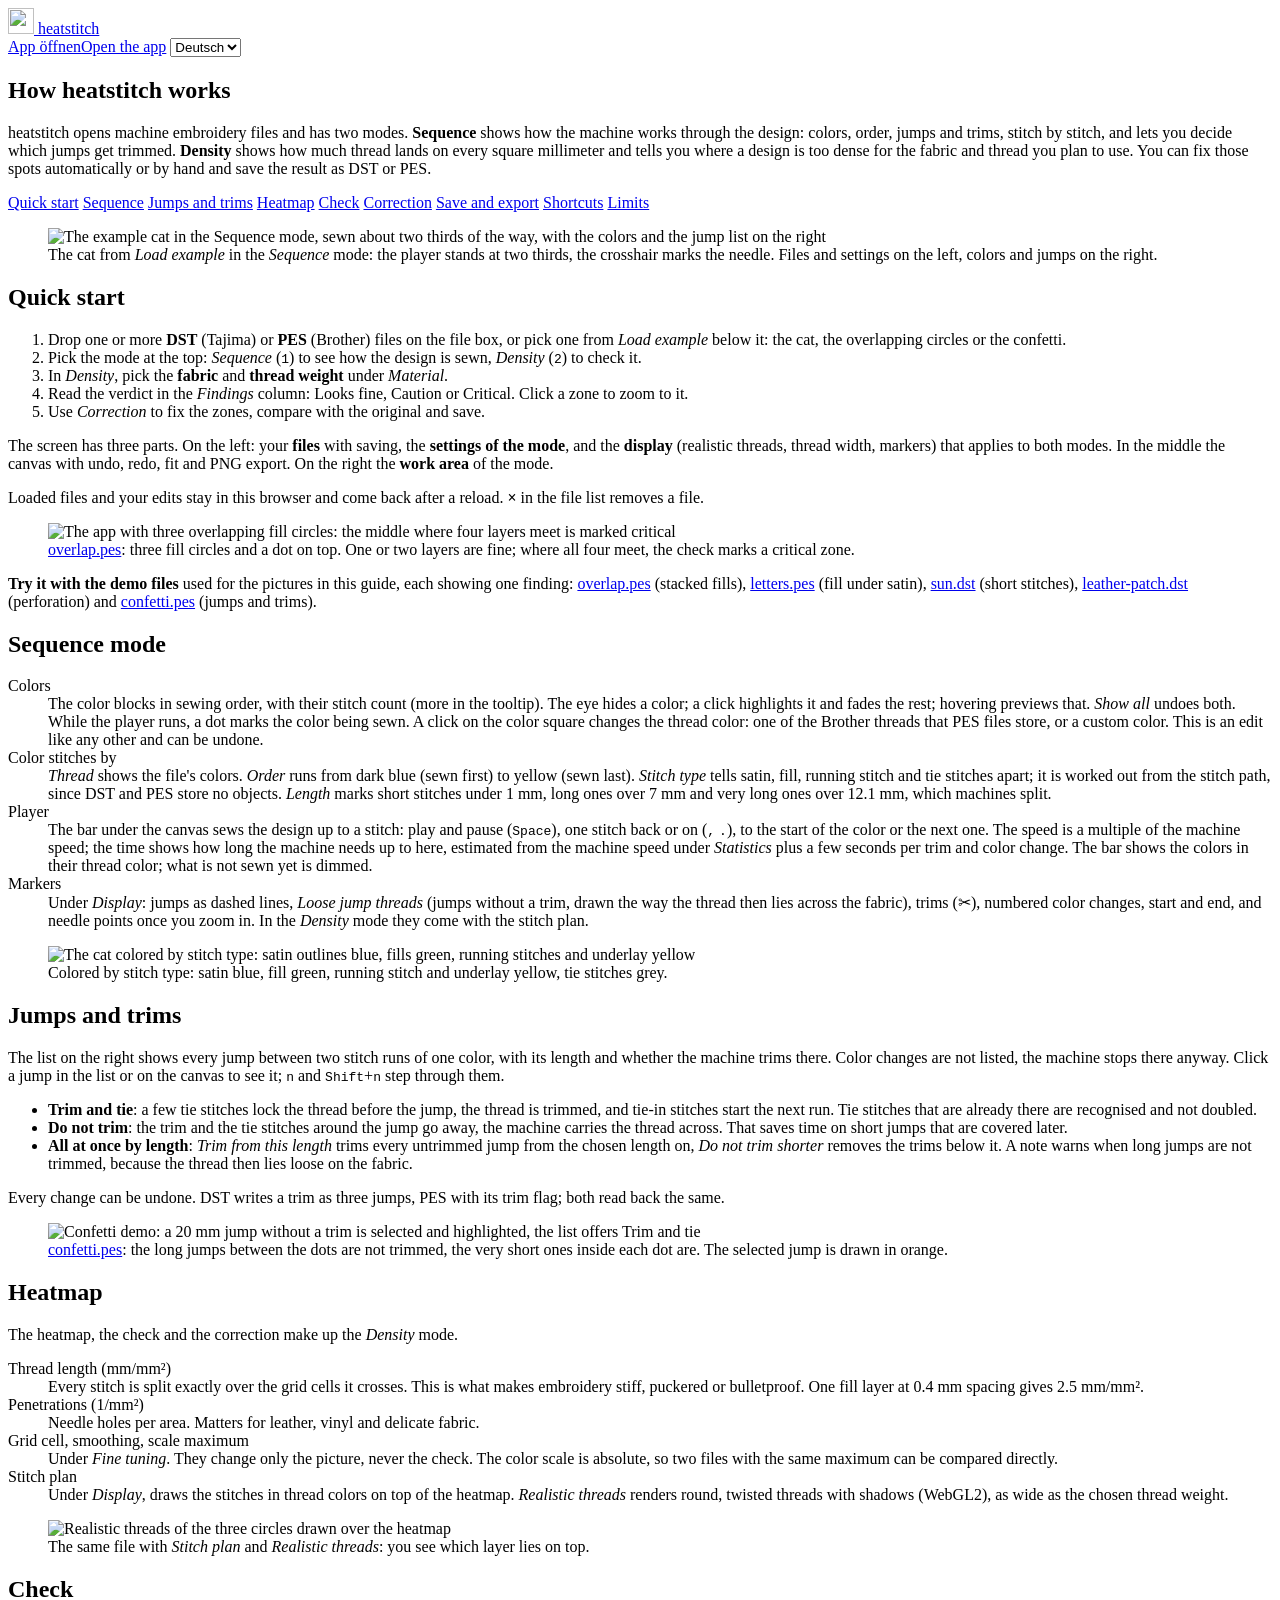
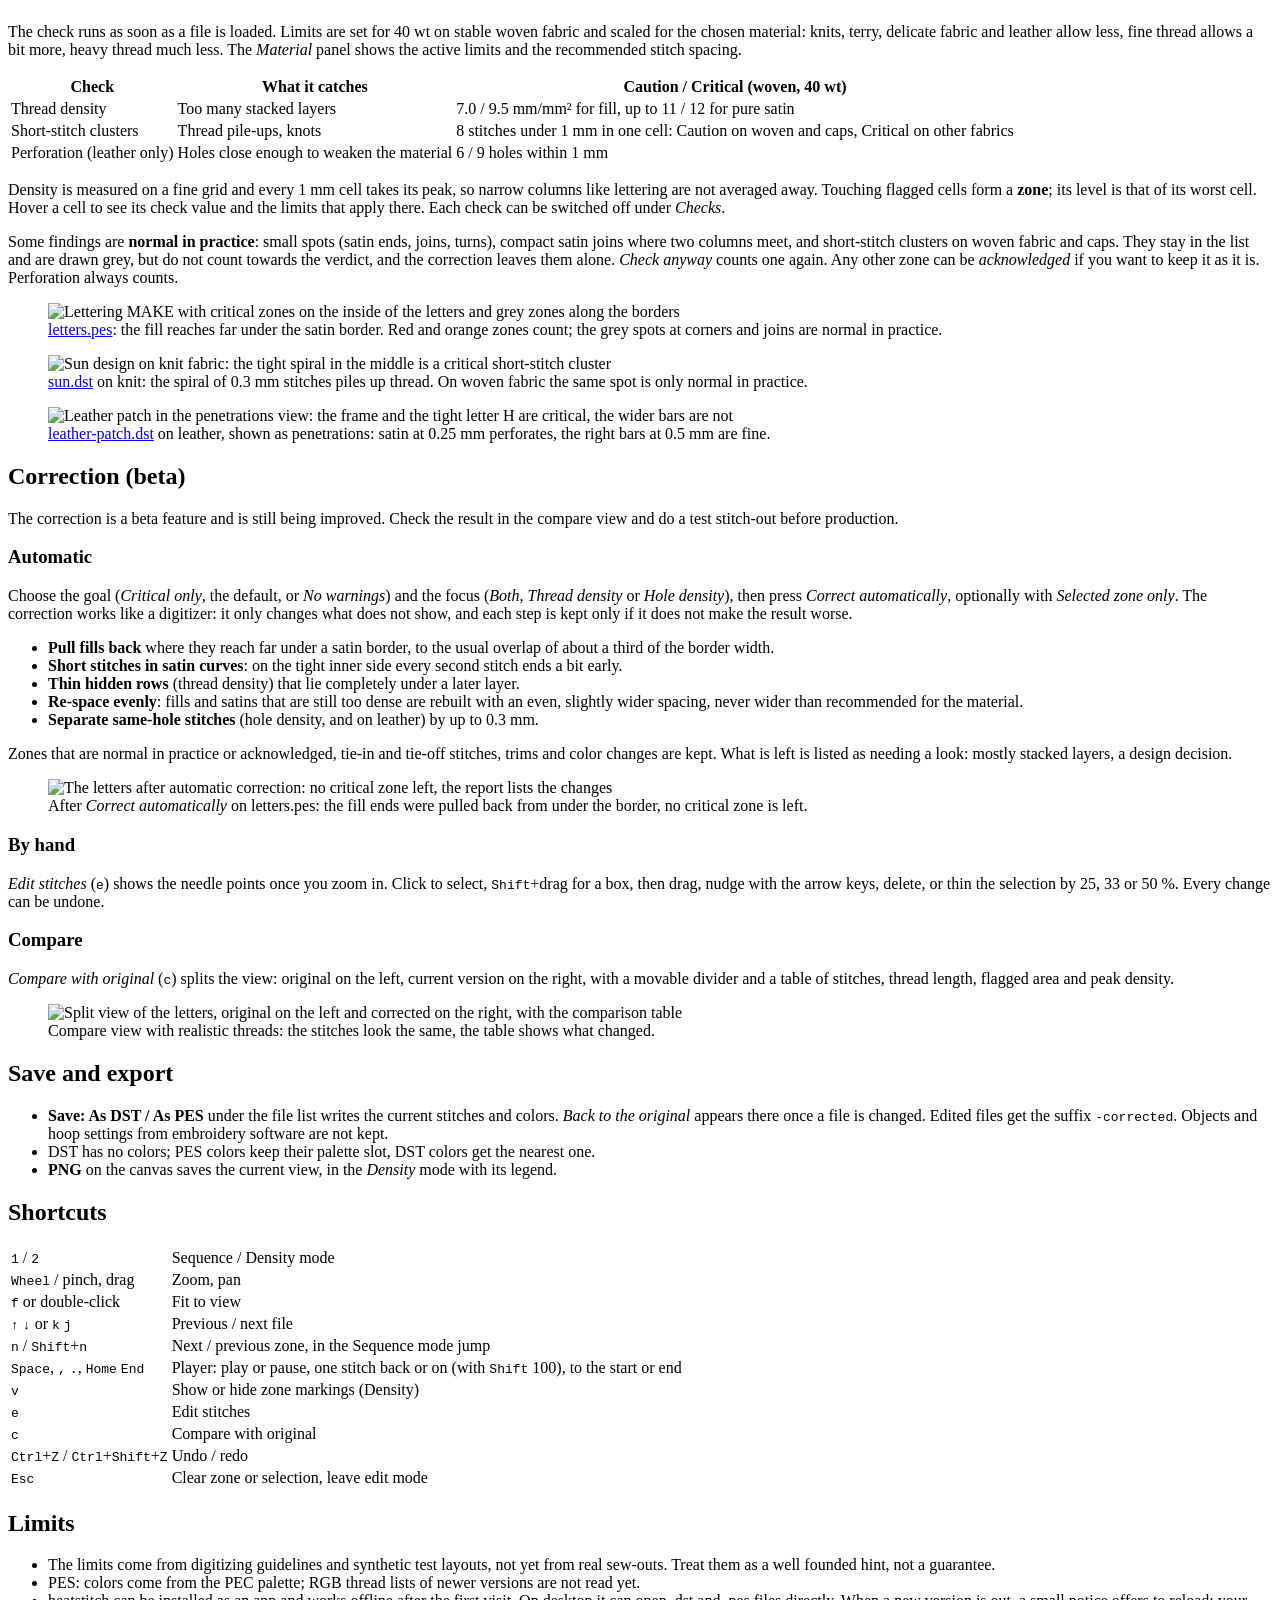
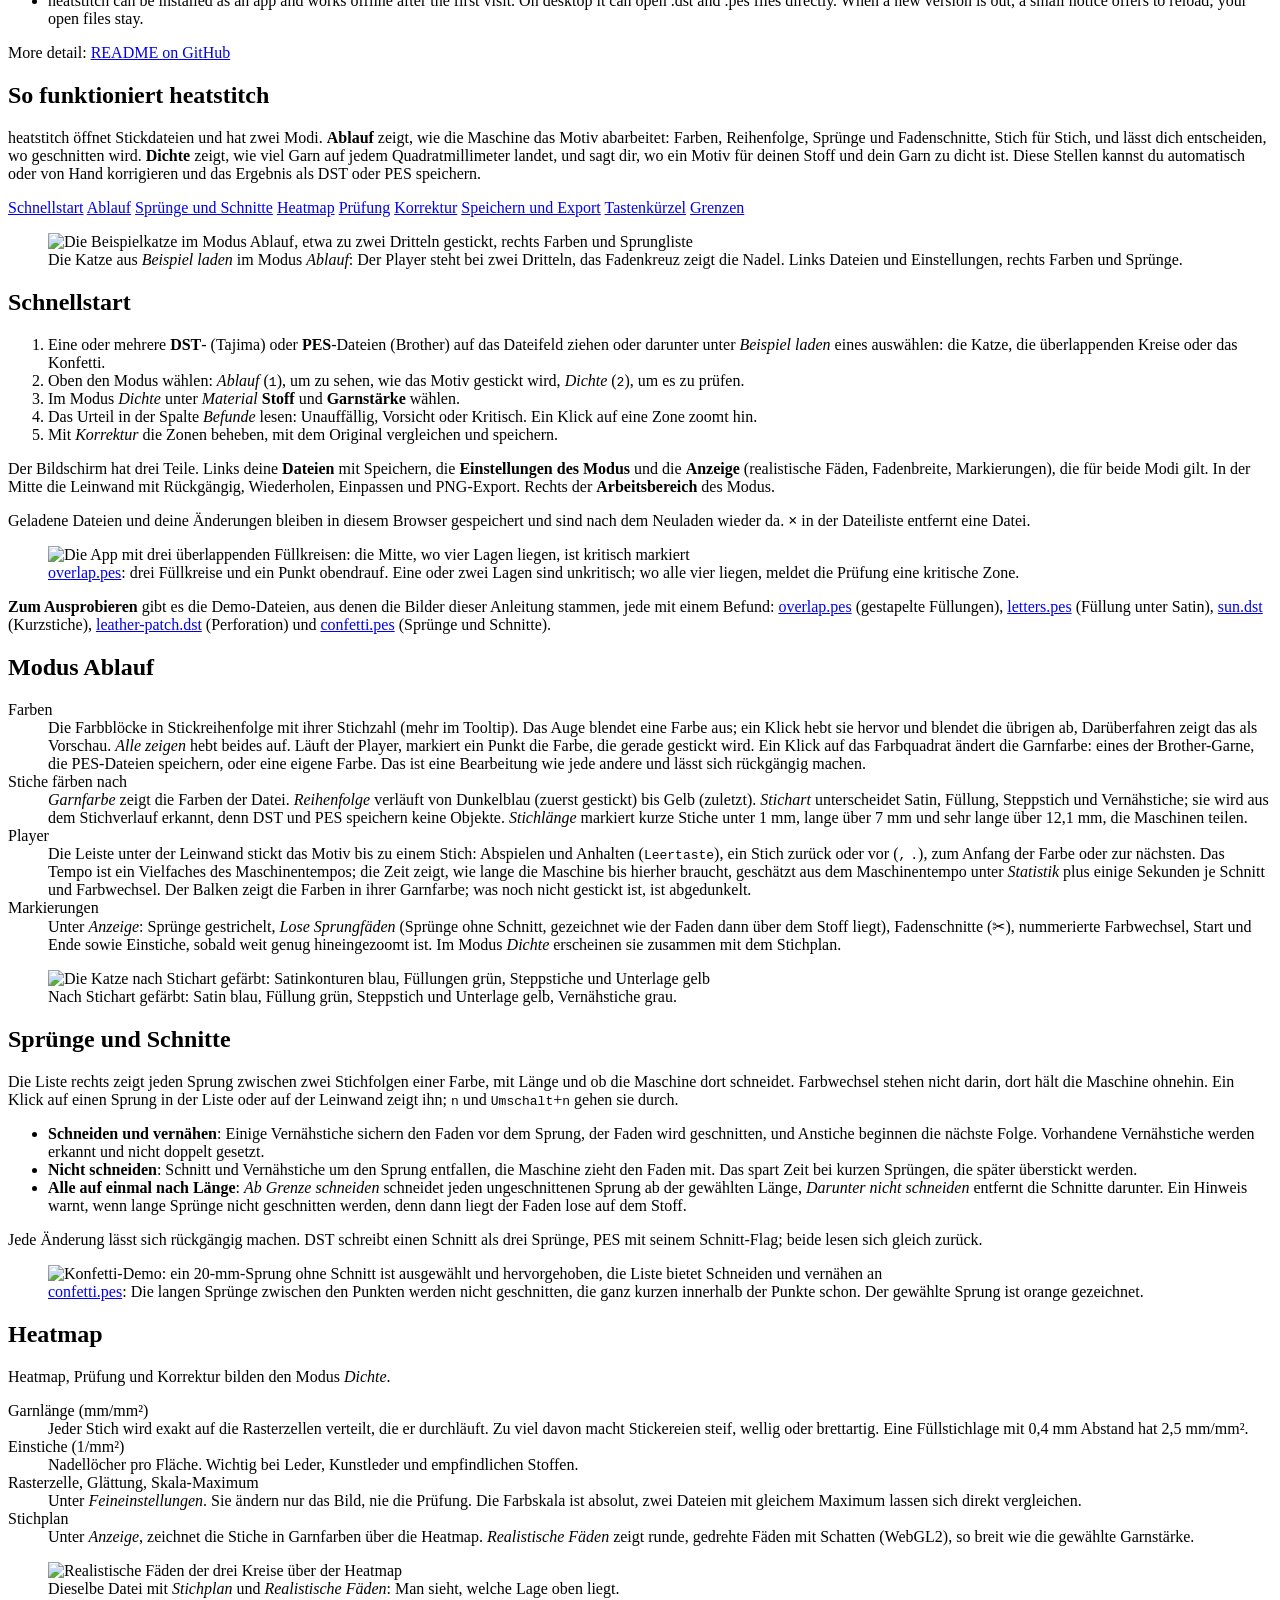
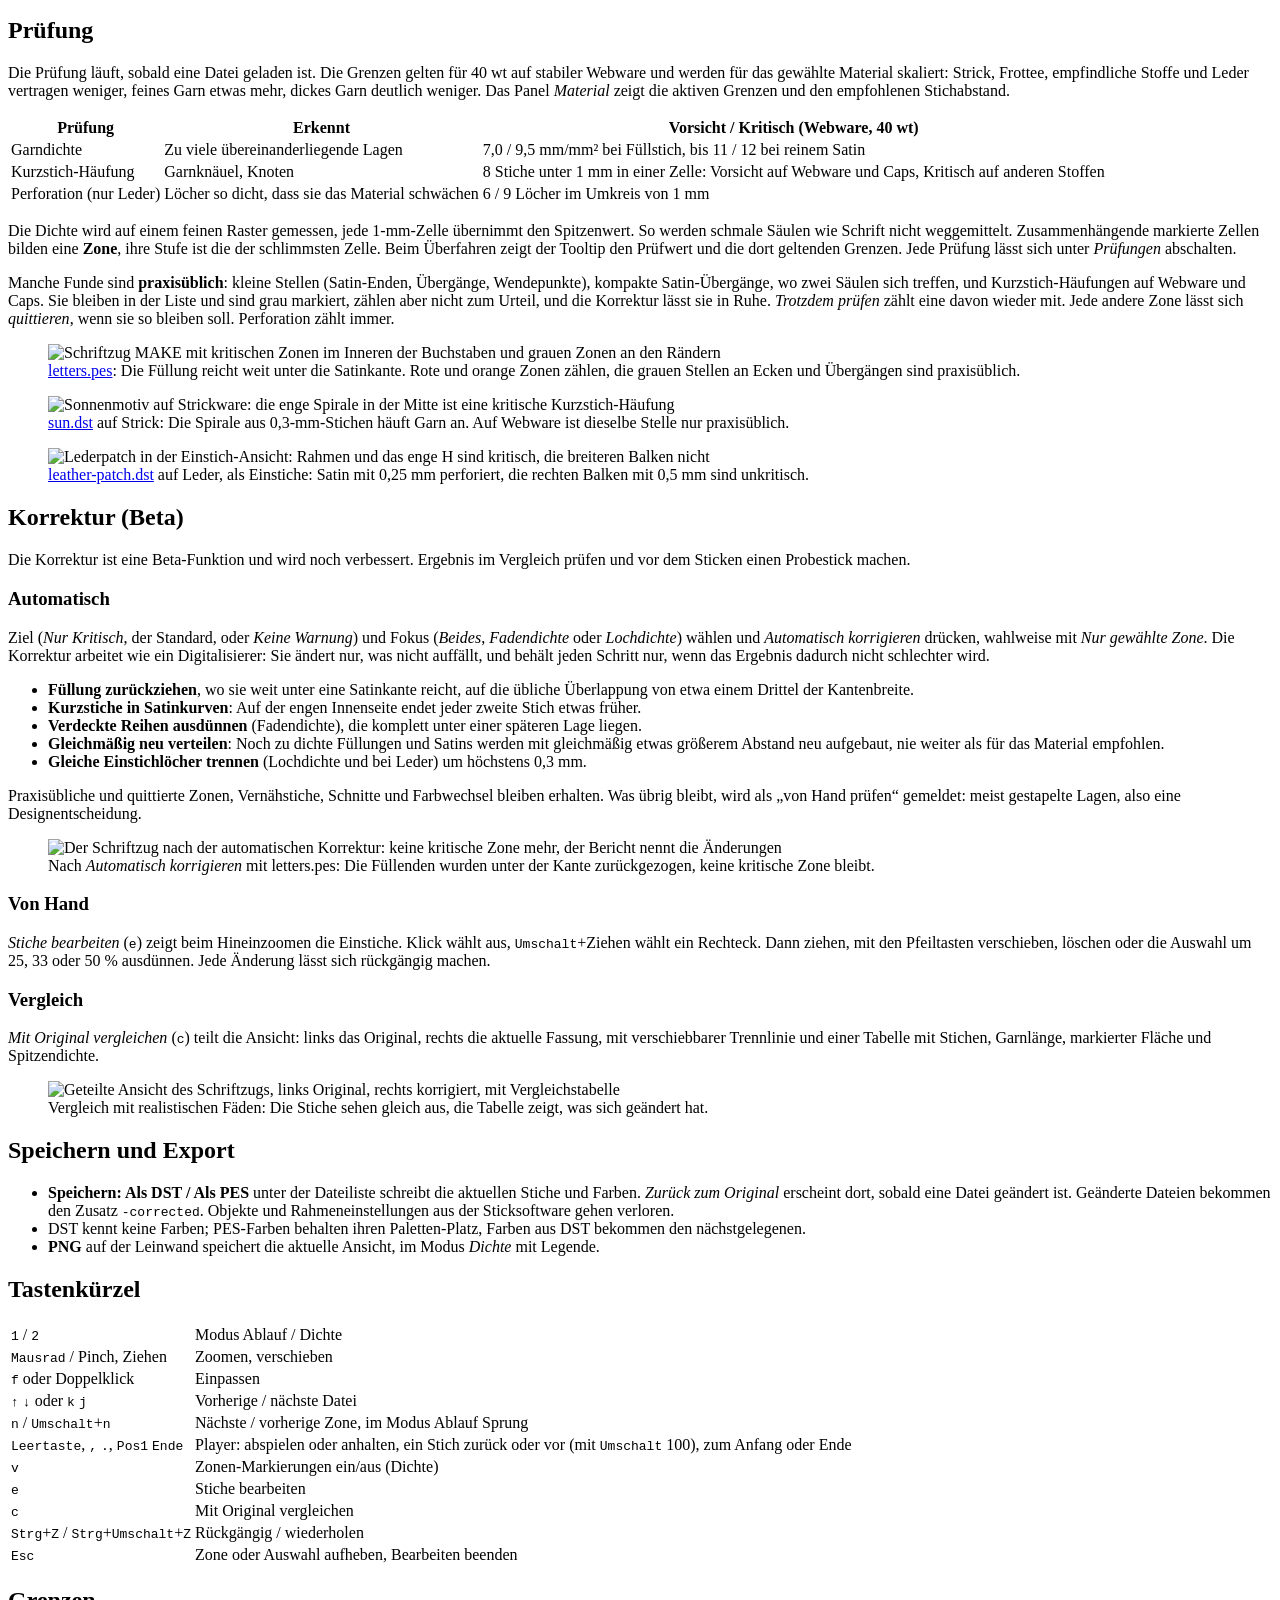
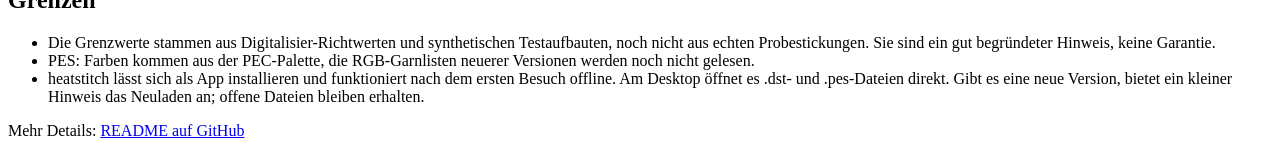
==== commit d0d2e171: "Pick examples from a small dropdown (#22) Claude-Session: https://claude.ai/code/session_01HfcvnQxLr" ====
--- a/docs.html
+++ b/docs.html
@@ -65,12 +65,12 @@
 
         <figure>
           <img src="/guide/cat-en.jpg" width="1280" height="800" alt="The example cat in the Sequence mode, sewn about two thirds of the way, with the colors and the jump list on the right" />
-          <figcaption>The example from <i>Load example</i> in the <i>Sequence</i> mode: the player stands at two thirds, the crosshair marks the needle. Files and settings on the left, colors and jumps on the right.</figcaption>
+          <figcaption>The cat from <i>Load example</i> in the <i>Sequence</i> mode: the player stands at two thirds, the crosshair marks the needle. Files and settings on the left, colors and jumps on the right.</figcaption>
         </figure>
 
         <h2 id="en-start">Quick start</h2>
         <ol>
-          <li>Drop one or more <b>DST</b> (Tajima) or <b>PES</b> (Brother) files on the file box, or use <i>Load example</i>.</li>
+          <li>Drop one or more <b>DST</b> (Tajima) or <b>PES</b> (Brother) files on the file box, or pick one from <i>Load example</i> below it: the cat, the overlapping circles or the confetti.</li>
           <li>Pick the mode at the top: <i>Sequence</i> (<kbd>1</kbd>) to see how the design is sewn, <i>Density</i> (<kbd>2</kbd>) to check it.</li>
           <li>In <i>Density</i>, pick the <b>fabric</b> and <b>thread weight</b> under <i>Material</i>.</li>
           <li>Read the verdict in the <i>Findings</i> column: <span class="lv safe">Looks fine</span>, <span class="lv caution">Caution</span> or <span class="lv critical">Critical</span>. Click a zone to zoom to it.</li>
@@ -286,12 +286,12 @@
 
         <figure>
           <img src="/guide/cat-de.jpg" width="1280" height="800" alt="Die Beispielkatze im Modus Ablauf, etwa zu zwei Dritteln gestickt, rechts Farben und Sprungliste" />
-          <figcaption>Das Beispiel aus <i>Beispiel laden</i> im Modus <i>Ablauf</i>: Der Player steht bei zwei Dritteln, das Fadenkreuz zeigt die Nadel. Links Dateien und Einstellungen, rechts Farben und Sprünge.</figcaption>
+          <figcaption>Die Katze aus <i>Beispiel laden</i> im Modus <i>Ablauf</i>: Der Player steht bei zwei Dritteln, das Fadenkreuz zeigt die Nadel. Links Dateien und Einstellungen, rechts Farben und Sprünge.</figcaption>
         </figure>
 
         <h2 id="de-start">Schnellstart</h2>
         <ol>
-          <li>Eine oder mehrere <b>DST</b>- (Tajima) oder <b>PES</b>-Dateien (Brother) auf das Dateifeld ziehen oder <i>Beispiel laden</i> drücken.</li>
+          <li>Eine oder mehrere <b>DST</b>- (Tajima) oder <b>PES</b>-Dateien (Brother) auf das Dateifeld ziehen oder darunter unter <i>Beispiel laden</i> eines auswählen: die Katze, die überlappenden Kreise oder das Konfetti.</li>
           <li>Oben den Modus wählen: <i>Ablauf</i> (<kbd>1</kbd>), um zu sehen, wie das Motiv gestickt wird, <i>Dichte</i> (<kbd>2</kbd>), um es zu prüfen.</li>
           <li>Im Modus <i>Dichte</i> unter <i>Material</i> <b>Stoff</b> und <b>Garnstärke</b> wählen.</li>
           <li>Das Urteil in der Spalte <i>Befunde</i> lesen: <span class="lv safe">Unauffällig</span>, <span class="lv caution">Vorsicht</span> oder <span class="lv critical">Kritisch</span>. Ein Klick auf eine Zone zoomt hin.</li>
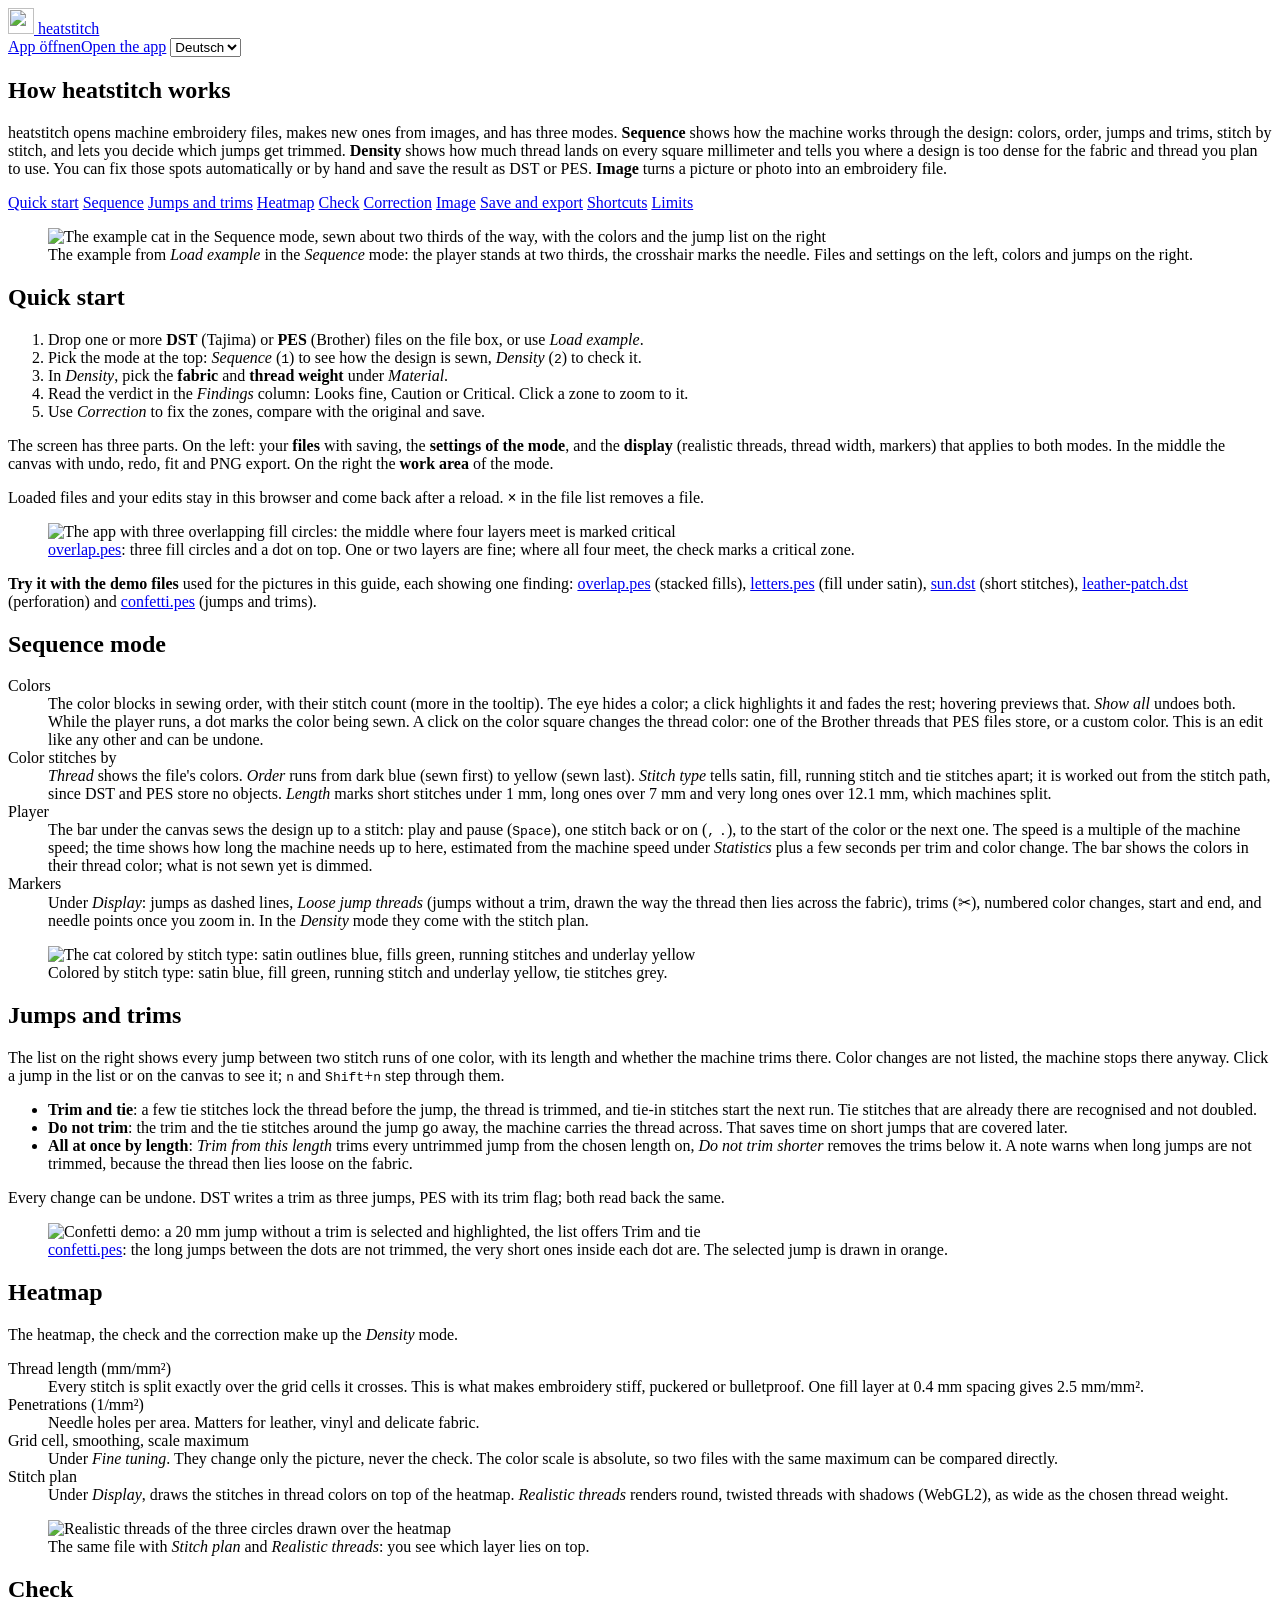
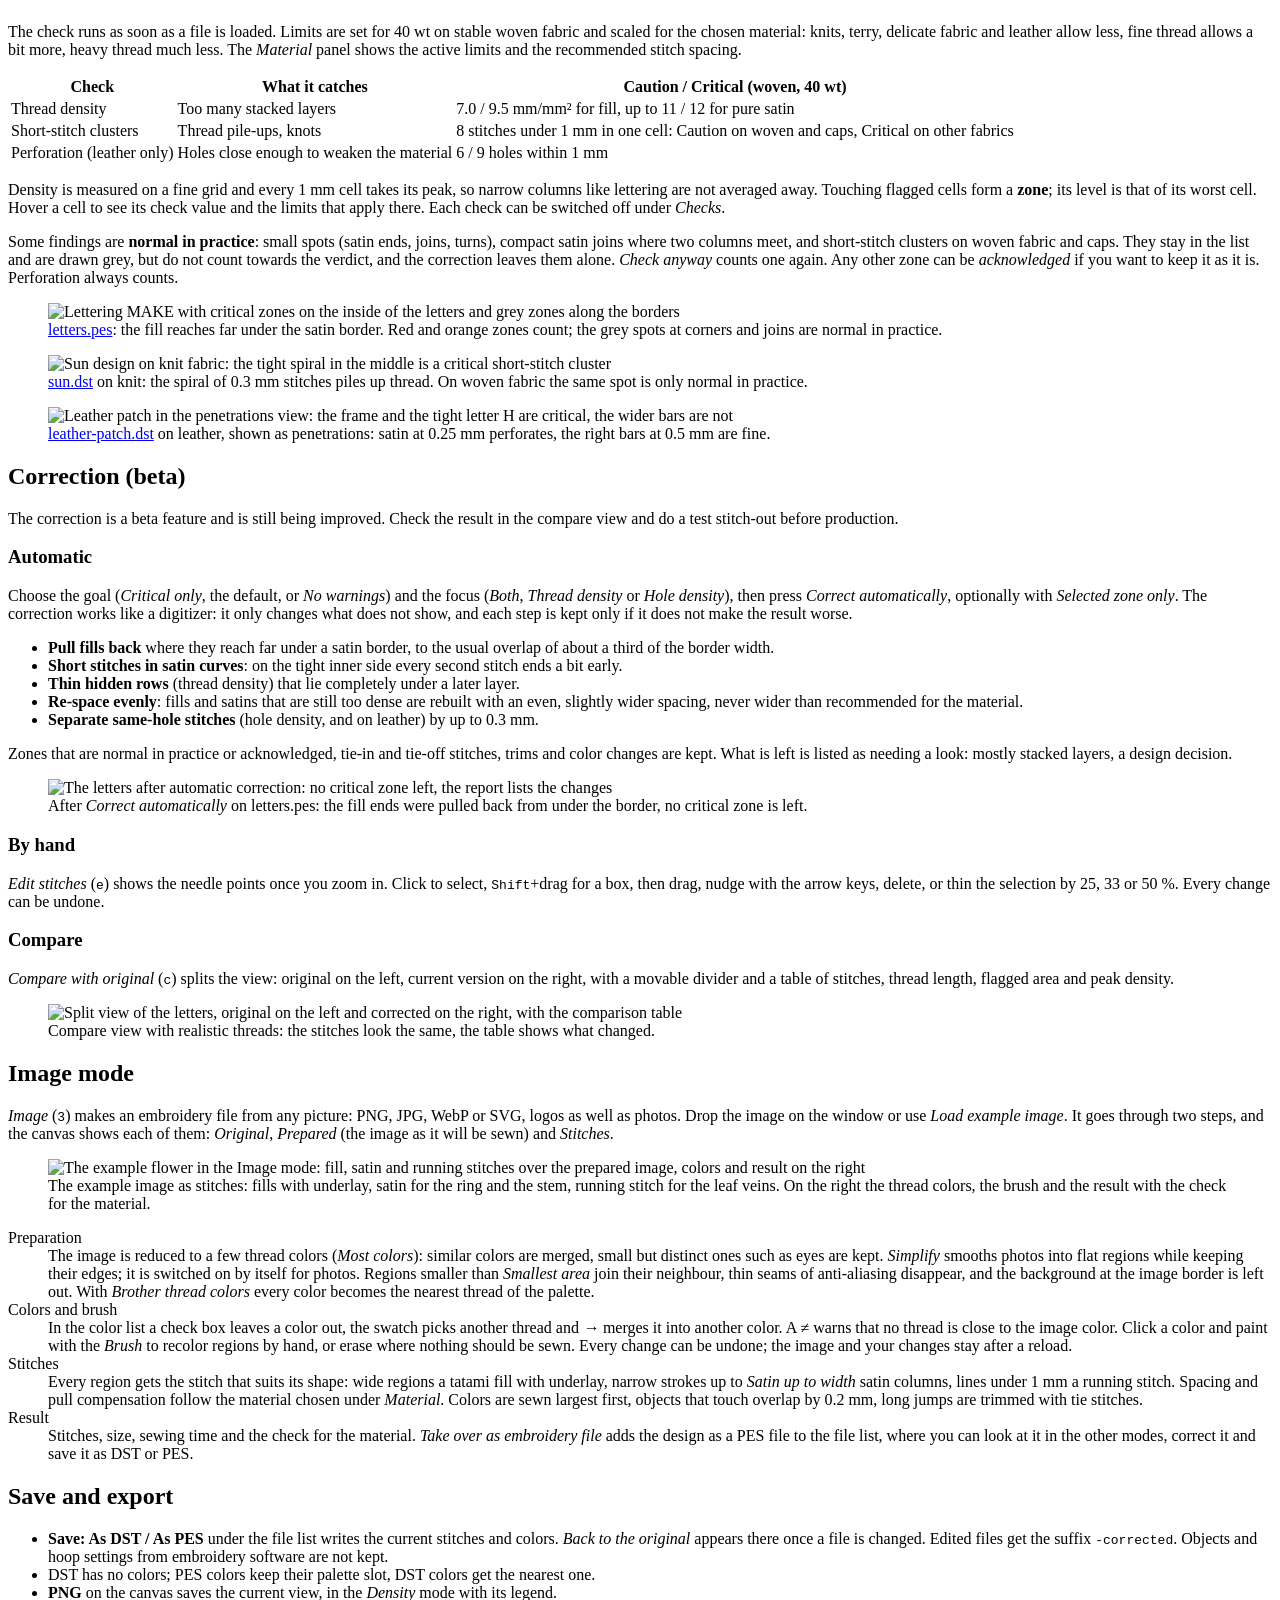
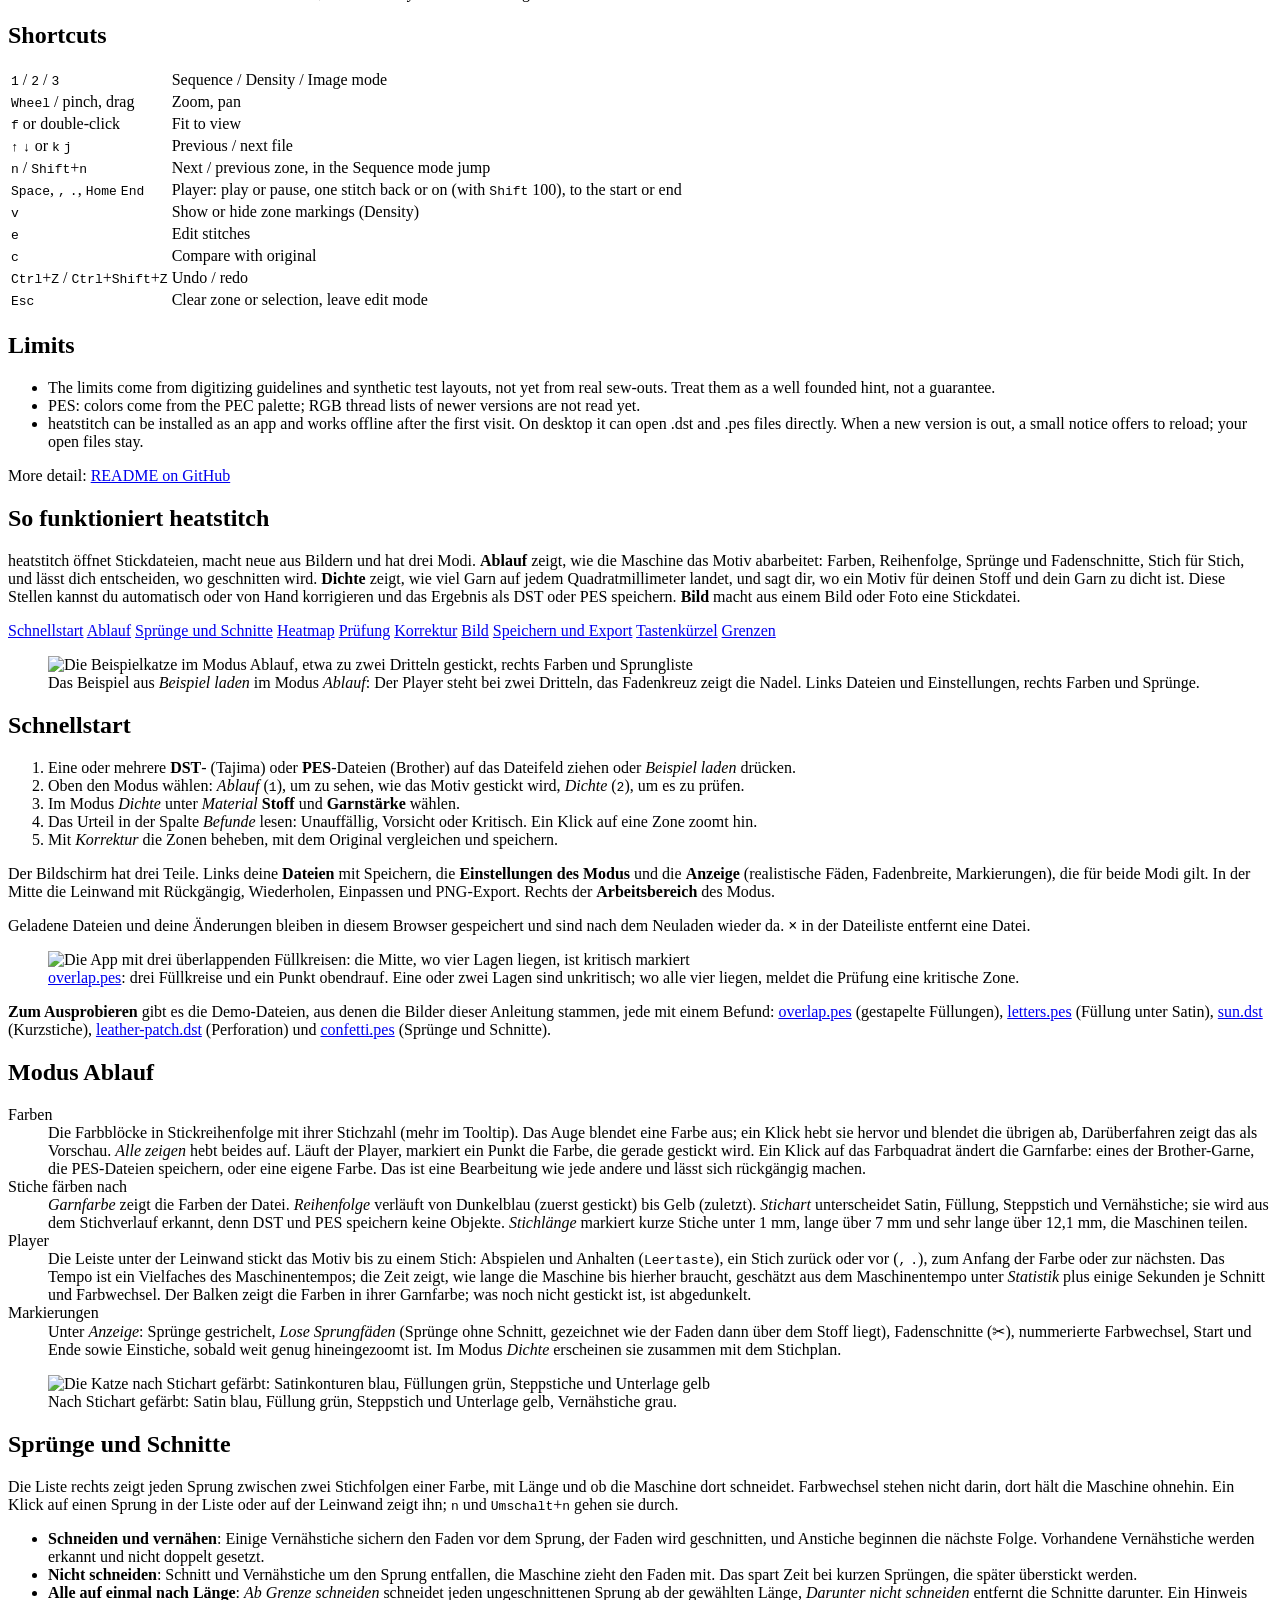
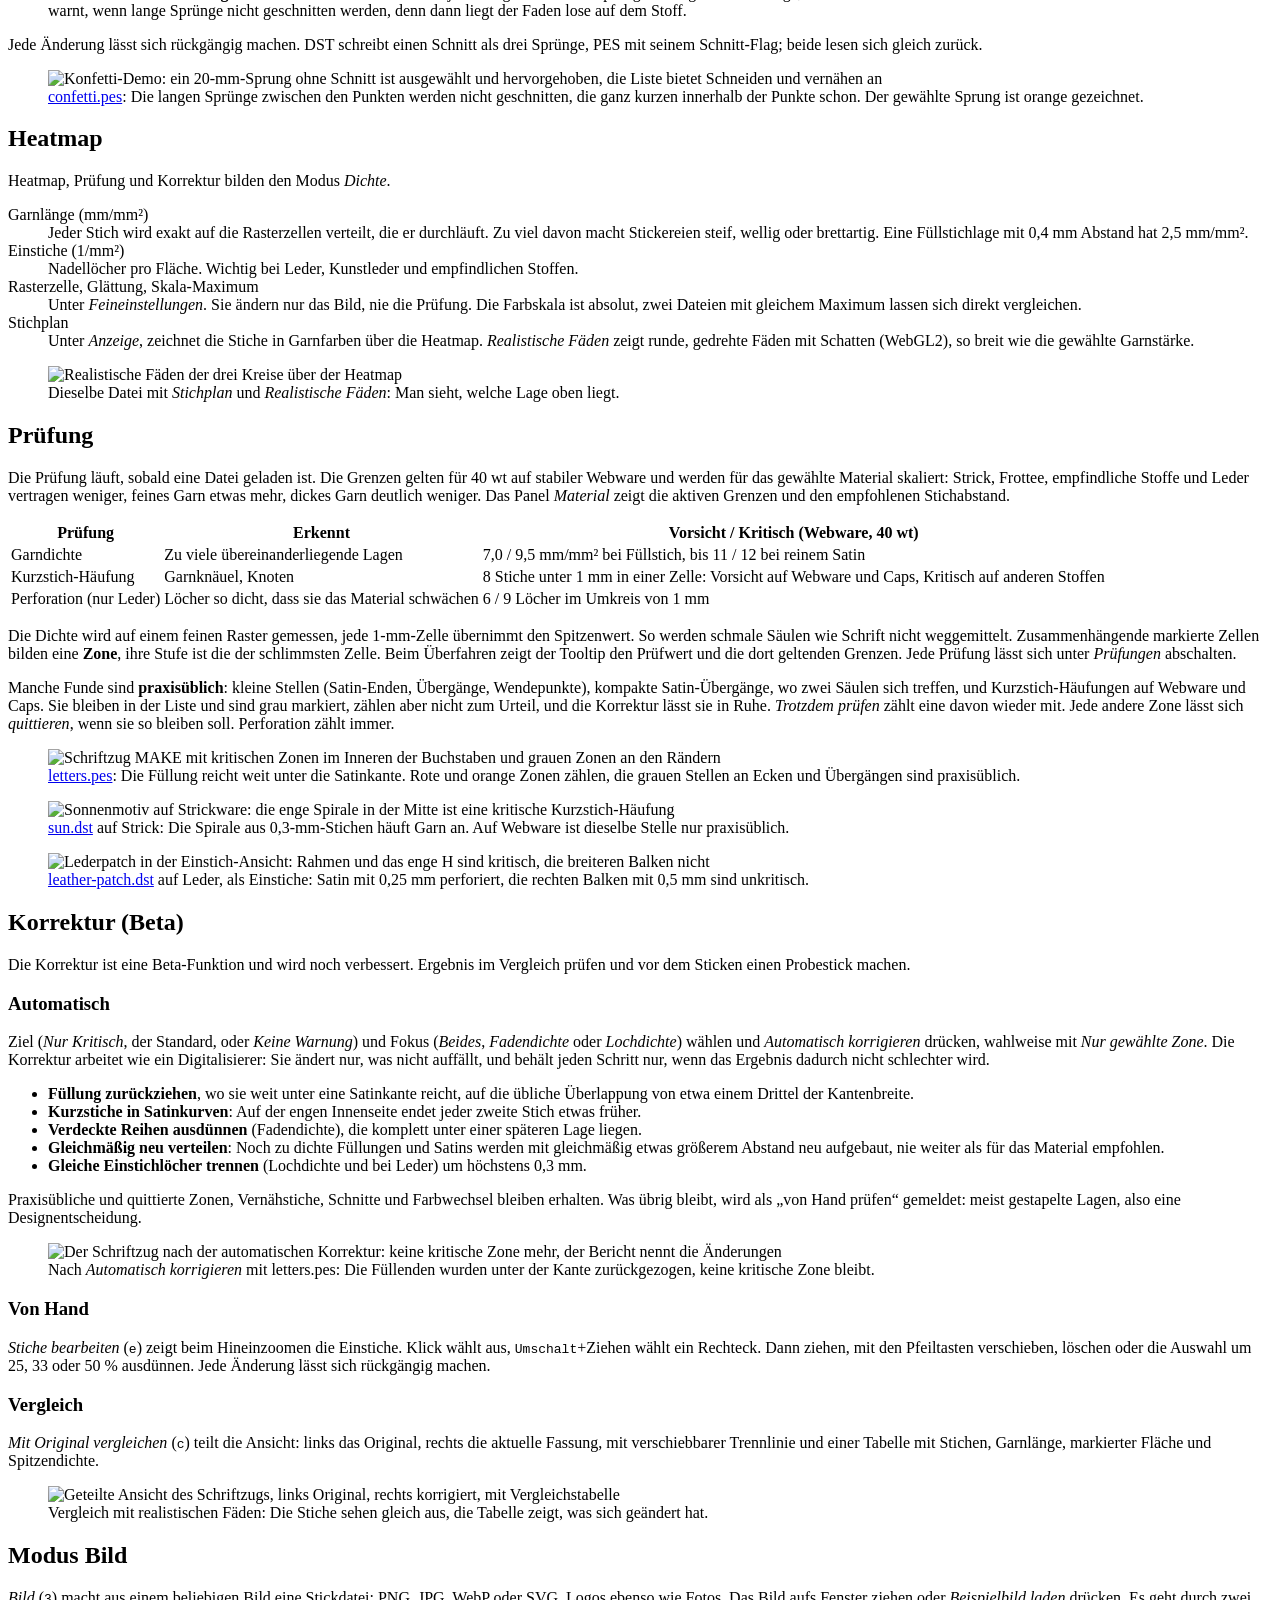
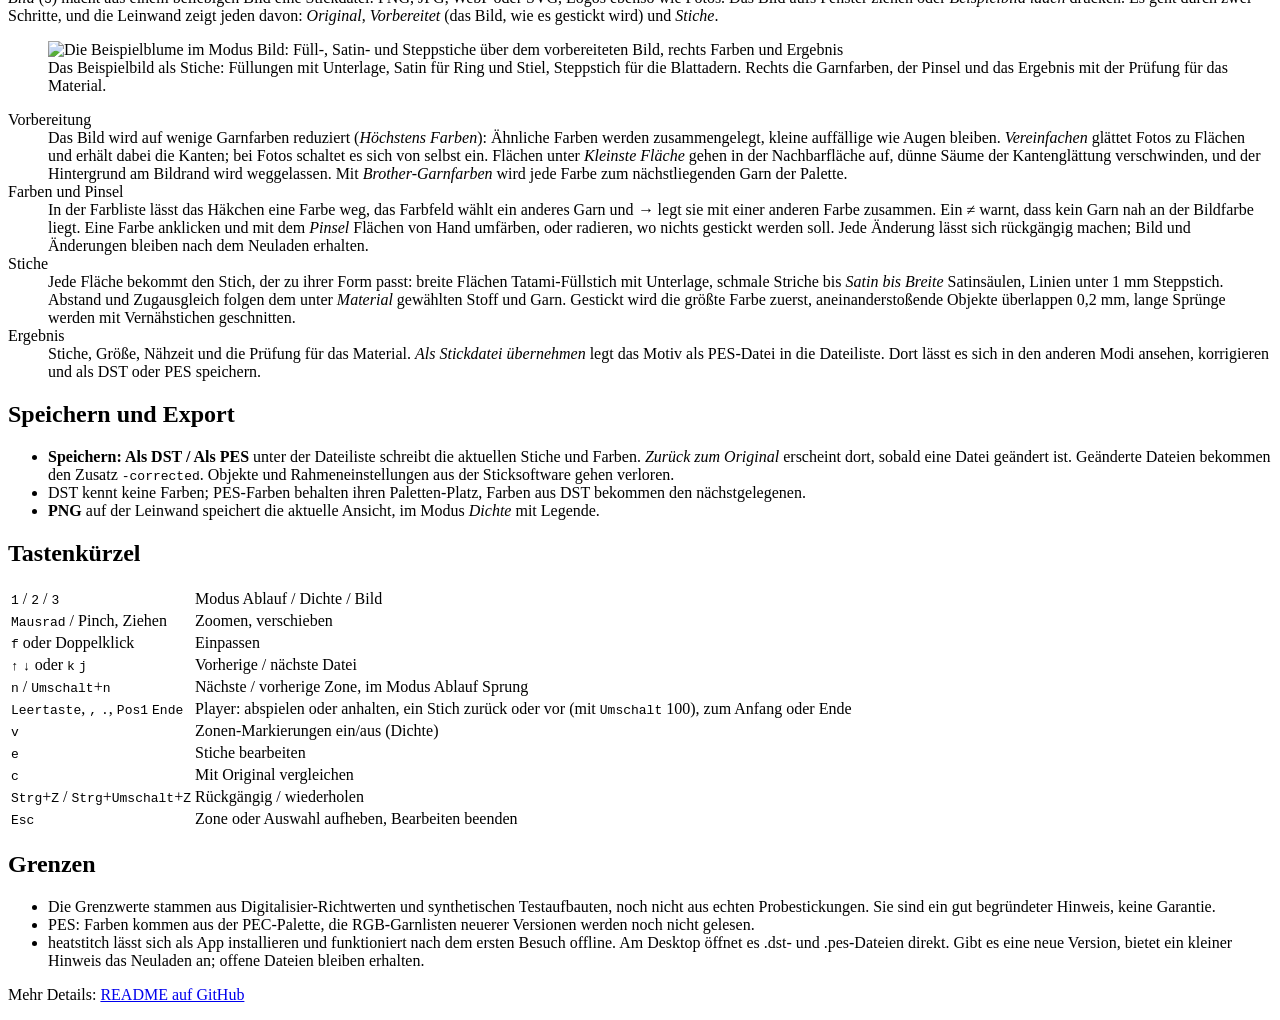
==== commit 6b6ca0b6: "Add the Bild mode: turn images into embroidery files A third mode (key 3) takes any image (PNG, JPG," ====
--- a/docs.html
+++ b/docs.html
@@ -44,11 +44,12 @@
       <article lang="en">
         <h1>How heatstitch works</h1>
         <p class="lead">
-          heatstitch opens machine embroidery files and has two modes. <b>Sequence</b> shows how the machine
+          heatstitch opens machine embroidery files, makes new ones from images, and has three modes. <b>Sequence</b> shows how the machine
           works through the design: colors, order, jumps and trims, stitch by stitch, and lets you decide which
           jumps get trimmed. <b>Density</b> shows how much thread lands on every square millimeter and tells you
           where a design is too dense for the fabric and thread you plan to use. You can fix those spots
-          automatically or by hand and save the result as DST or PES.
+          automatically or by hand and save the result as DST or PES. <b>Image</b> turns a picture or photo into
+          an embroidery file.
         </p>
 
         <nav class="toc" aria-label="Contents">
@@ -58,6 +59,7 @@
           <a href="#en-heatmap">Heatmap</a>
           <a href="#en-check">Check</a>
           <a href="#en-correct">Correction</a>
+          <a href="#en-image">Image</a>
           <a href="#en-save">Save and export</a>
           <a href="#en-keys">Shortcuts</a>
           <a href="#en-limits">Limits</a>
@@ -65,12 +67,12 @@
 
         <figure>
           <img src="/guide/cat-en.jpg" width="1280" height="800" alt="The example cat in the Sequence mode, sewn about two thirds of the way, with the colors and the jump list on the right" />
-          <figcaption>The cat from <i>Load example</i> in the <i>Sequence</i> mode: the player stands at two thirds, the crosshair marks the needle. Files and settings on the left, colors and jumps on the right.</figcaption>
+          <figcaption>The example from <i>Load example</i> in the <i>Sequence</i> mode: the player stands at two thirds, the crosshair marks the needle. Files and settings on the left, colors and jumps on the right.</figcaption>
         </figure>
 
         <h2 id="en-start">Quick start</h2>
         <ol>
-          <li>Drop one or more <b>DST</b> (Tajima) or <b>PES</b> (Brother) files on the file box, or pick one from <i>Load example</i> below it: the cat, the overlapping circles or the confetti.</li>
+          <li>Drop one or more <b>DST</b> (Tajima) or <b>PES</b> (Brother) files on the file box, or use <i>Load example</i>.</li>
           <li>Pick the mode at the top: <i>Sequence</i> (<kbd>1</kbd>) to see how the design is sewn, <i>Density</i> (<kbd>2</kbd>) to check it.</li>
           <li>In <i>Density</i>, pick the <b>fabric</b> and <b>thread weight</b> under <i>Material</i>.</li>
           <li>Read the verdict in the <i>Findings</i> column: <span class="lv safe">Looks fine</span>, <span class="lv caution">Caution</span> or <span class="lv critical">Critical</span>. Click a zone to zoom to it.</li>
@@ -228,6 +230,28 @@
           <figcaption>Compare view with realistic threads: the stitches look the same, the table shows what changed.</figcaption>
         </figure>
 
+        <h2 id="en-image">Image mode</h2>
+        <p>
+          <i>Image</i> (<kbd>3</kbd>) makes an embroidery file from any picture: PNG, JPG, WebP or SVG, logos as
+          well as photos. Drop the image on the window or use <i>Load example image</i>. It goes through two
+          steps, and the canvas shows each of them: <i>Original</i>, <i>Prepared</i> (the image as it will be
+          sewn) and <i>Stitches</i>.
+        </p>
+        <figure>
+          <img src="/guide/image-en.jpg" width="1280" height="800" loading="lazy" alt="The example flower in the Image mode: fill, satin and running stitches over the prepared image, colors and result on the right" />
+          <figcaption>The example image as stitches: fills with underlay, satin for the ring and the stem, running stitch for the leaf veins. On the right the thread colors, the brush and the result with the check for the material.</figcaption>
+        </figure>
+        <dl>
+          <dt>Preparation</dt>
+          <dd>The image is reduced to a few thread colors (<i>Most colors</i>): similar colors are merged, small but distinct ones such as eyes are kept. <i>Simplify</i> smooths photos into flat regions while keeping their edges; it is switched on by itself for photos. Regions smaller than <i>Smallest area</i> join their neighbour, thin seams of anti-aliasing disappear, and the background at the image border is left out. With <i>Brother thread colors</i> every color becomes the nearest thread of the palette.</dd>
+          <dt>Colors and brush</dt>
+          <dd>In the color list a check box leaves a color out, the swatch picks another thread and <i>→</i> merges it into another color. A ≠ warns that no thread is close to the image color. Click a color and paint with the <i>Brush</i> to recolor regions by hand, or erase where nothing should be sewn. Every change can be undone; the image and your changes stay after a reload.</dd>
+          <dt>Stitches</dt>
+          <dd>Every region gets the stitch that suits its shape: wide regions a tatami fill with underlay, narrow strokes up to <i>Satin up to width</i> satin columns, lines under 1 mm a running stitch. Spacing and pull compensation follow the material chosen under <i>Material</i>. Colors are sewn largest first, objects that touch overlap by 0.2 mm, long jumps are trimmed with tie stitches.</dd>
+          <dt>Result</dt>
+          <dd>Stitches, size, sewing time and the check for the material. <i>Take over as embroidery file</i> adds the design as a PES file to the file list, where you can look at it in the other modes, correct it and save it as DST or PES.</dd>
+        </dl>
+
         <h2 id="en-save">Save and export</h2>
         <ul>
           <li><b>Save: As DST / As PES</b> under the file list writes the current stitches and colors. <i>Back to the original</i> appears there once a file is changed. Edited files get the suffix <code>-corrected</code>. Objects and hoop settings from embroidery software are not kept.</li>
@@ -238,7 +262,7 @@
         <h2 id="en-keys">Shortcuts</h2>
         <table class="keys">
           <tbody>
-            <tr><td><kbd>1</kbd> / <kbd>2</kbd></td><td>Sequence / Density mode</td></tr>
+            <tr><td><kbd>1</kbd> / <kbd>2</kbd> / <kbd>3</kbd></td><td>Sequence / Density / Image mode</td></tr>
             <tr><td><kbd>Wheel</kbd> / pinch, drag</td><td>Zoom, pan</td></tr>
             <tr><td><kbd>f</kbd> or double-click</td><td>Fit to view</td></tr>
             <tr><td><kbd>↑</kbd> <kbd>↓</kbd> or <kbd>k</kbd> <kbd>j</kbd></td><td>Previous / next file</td></tr>
@@ -265,11 +289,12 @@
       <article lang="de">
         <h1>So funktioniert heatstitch</h1>
         <p class="lead">
-          heatstitch öffnet Stickdateien und hat zwei Modi. <b>Ablauf</b> zeigt, wie die Maschine das Motiv
+          heatstitch öffnet Stickdateien, macht neue aus Bildern und hat drei Modi. <b>Ablauf</b> zeigt, wie die Maschine das Motiv
           abarbeitet: Farben, Reihenfolge, Sprünge und Fadenschnitte, Stich für Stich, und lässt dich entscheiden,
           wo geschnitten wird. <b>Dichte</b> zeigt, wie viel Garn auf jedem Quadratmillimeter landet, und sagt
           dir, wo ein Motiv für deinen Stoff und dein Garn zu dicht ist. Diese Stellen kannst du automatisch
-          oder von Hand korrigieren und das Ergebnis als DST oder PES speichern.
+          oder von Hand korrigieren und das Ergebnis als DST oder PES speichern. <b>Bild</b> macht aus einem Bild
+          oder Foto eine Stickdatei.
         </p>
 
         <nav class="toc" aria-label="Inhalt">
@@ -279,6 +304,7 @@
           <a href="#de-heatmap">Heatmap</a>
           <a href="#de-check">Prüfung</a>
           <a href="#de-correct">Korrektur</a>
+          <a href="#de-image">Bild</a>
           <a href="#de-save">Speichern und Export</a>
           <a href="#de-keys">Tastenkürzel</a>
           <a href="#de-limits">Grenzen</a>
@@ -286,12 +312,12 @@
 
         <figure>
           <img src="/guide/cat-de.jpg" width="1280" height="800" alt="Die Beispielkatze im Modus Ablauf, etwa zu zwei Dritteln gestickt, rechts Farben und Sprungliste" />
-          <figcaption>Die Katze aus <i>Beispiel laden</i> im Modus <i>Ablauf</i>: Der Player steht bei zwei Dritteln, das Fadenkreuz zeigt die Nadel. Links Dateien und Einstellungen, rechts Farben und Sprünge.</figcaption>
+          <figcaption>Das Beispiel aus <i>Beispiel laden</i> im Modus <i>Ablauf</i>: Der Player steht bei zwei Dritteln, das Fadenkreuz zeigt die Nadel. Links Dateien und Einstellungen, rechts Farben und Sprünge.</figcaption>
         </figure>
 
         <h2 id="de-start">Schnellstart</h2>
         <ol>
-          <li>Eine oder mehrere <b>DST</b>- (Tajima) oder <b>PES</b>-Dateien (Brother) auf das Dateifeld ziehen oder darunter unter <i>Beispiel laden</i> eines auswählen: die Katze, die überlappenden Kreise oder das Konfetti.</li>
+          <li>Eine oder mehrere <b>DST</b>- (Tajima) oder <b>PES</b>-Dateien (Brother) auf das Dateifeld ziehen oder <i>Beispiel laden</i> drücken.</li>
           <li>Oben den Modus wählen: <i>Ablauf</i> (<kbd>1</kbd>), um zu sehen, wie das Motiv gestickt wird, <i>Dichte</i> (<kbd>2</kbd>), um es zu prüfen.</li>
           <li>Im Modus <i>Dichte</i> unter <i>Material</i> <b>Stoff</b> und <b>Garnstärke</b> wählen.</li>
           <li>Das Urteil in der Spalte <i>Befunde</i> lesen: <span class="lv safe">Unauffällig</span>, <span class="lv caution">Vorsicht</span> oder <span class="lv critical">Kritisch</span>. Ein Klick auf eine Zone zoomt hin.</li>
@@ -450,6 +476,28 @@
           <figcaption>Vergleich mit realistischen Fäden: Die Stiche sehen gleich aus, die Tabelle zeigt, was sich geändert hat.</figcaption>
         </figure>
 
+        <h2 id="de-image">Modus Bild</h2>
+        <p>
+          <i>Bild</i> (<kbd>3</kbd>) macht aus einem beliebigen Bild eine Stickdatei: PNG, JPG, WebP oder SVG,
+          Logos ebenso wie Fotos. Das Bild aufs Fenster ziehen oder <i>Beispielbild laden</i> drücken. Es geht
+          durch zwei Schritte, und die Leinwand zeigt jeden davon: <i>Original</i>, <i>Vorbereitet</i> (das Bild,
+          wie es gestickt wird) und <i>Stiche</i>.
+        </p>
+        <figure>
+          <img src="/guide/image-de.jpg" width="1280" height="800" loading="lazy" alt="Die Beispielblume im Modus Bild: Füll-, Satin- und Steppstiche über dem vorbereiteten Bild, rechts Farben und Ergebnis" />
+          <figcaption>Das Beispielbild als Stiche: Füllungen mit Unterlage, Satin für Ring und Stiel, Steppstich für die Blattadern. Rechts die Garnfarben, der Pinsel und das Ergebnis mit der Prüfung für das Material.</figcaption>
+        </figure>
+        <dl>
+          <dt>Vorbereitung</dt>
+          <dd>Das Bild wird auf wenige Garnfarben reduziert (<i>Höchstens Farben</i>): Ähnliche Farben werden zusammengelegt, kleine auffällige wie Augen bleiben. <i>Vereinfachen</i> glättet Fotos zu Flächen und erhält dabei die Kanten; bei Fotos schaltet es sich von selbst ein. Flächen unter <i>Kleinste Fläche</i> gehen in der Nachbarfläche auf, dünne Säume der Kantenglättung verschwinden, und der Hintergrund am Bildrand wird weggelassen. Mit <i>Brother-Garnfarben</i> wird jede Farbe zum nächstliegenden Garn der Palette.</dd>
+          <dt>Farben und Pinsel</dt>
+          <dd>In der Farbliste lässt das Häkchen eine Farbe weg, das Farbfeld wählt ein anderes Garn und <i>→</i> legt sie mit einer anderen Farbe zusammen. Ein ≠ warnt, dass kein Garn nah an der Bildfarbe liegt. Eine Farbe anklicken und mit dem <i>Pinsel</i> Flächen von Hand umfärben, oder radieren, wo nichts gestickt werden soll. Jede Änderung lässt sich rückgängig machen; Bild und Änderungen bleiben nach dem Neuladen erhalten.</dd>
+          <dt>Stiche</dt>
+          <dd>Jede Fläche bekommt den Stich, der zu ihrer Form passt: breite Flächen Tatami-Füllstich mit Unterlage, schmale Striche bis <i>Satin bis Breite</i> Satinsäulen, Linien unter 1 mm Steppstich. Abstand und Zugausgleich folgen dem unter <i>Material</i> gewählten Stoff und Garn. Gestickt wird die größte Farbe zuerst, aneinanderstoßende Objekte überlappen 0,2 mm, lange Sprünge werden mit Vernähstichen geschnitten.</dd>
+          <dt>Ergebnis</dt>
+          <dd>Stiche, Größe, Nähzeit und die Prüfung für das Material. <i>Als Stickdatei übernehmen</i> legt das Motiv als PES-Datei in die Dateiliste. Dort lässt es sich in den anderen Modi ansehen, korrigieren und als DST oder PES speichern.</dd>
+        </dl>
+
         <h2 id="de-save">Speichern und Export</h2>
         <ul>
           <li><b>Speichern: Als DST / Als PES</b> unter der Dateiliste schreibt die aktuellen Stiche und Farben. <i>Zurück zum Original</i> erscheint dort, sobald eine Datei geändert ist. Geänderte Dateien bekommen den Zusatz <code>-corrected</code>. Objekte und Rahmeneinstellungen aus der Sticksoftware gehen verloren.</li>
@@ -460,7 +508,7 @@
         <h2 id="de-keys">Tastenkürzel</h2>
         <table class="keys">
           <tbody>
-            <tr><td><kbd>1</kbd> / <kbd>2</kbd></td><td>Modus Ablauf / Dichte</td></tr>
+            <tr><td><kbd>1</kbd> / <kbd>2</kbd> / <kbd>3</kbd></td><td>Modus Ablauf / Dichte / Bild</td></tr>
             <tr><td><kbd>Mausrad</kbd> / Pinch, Ziehen</td><td>Zoomen, verschieben</td></tr>
             <tr><td><kbd>f</kbd> oder Doppelklick</td><td>Einpassen</td></tr>
             <tr><td><kbd>↑</kbd> <kbd>↓</kbd> oder <kbd>k</kbd> <kbd>j</kbd></td><td>Vorherige / nächste Datei</td></tr>
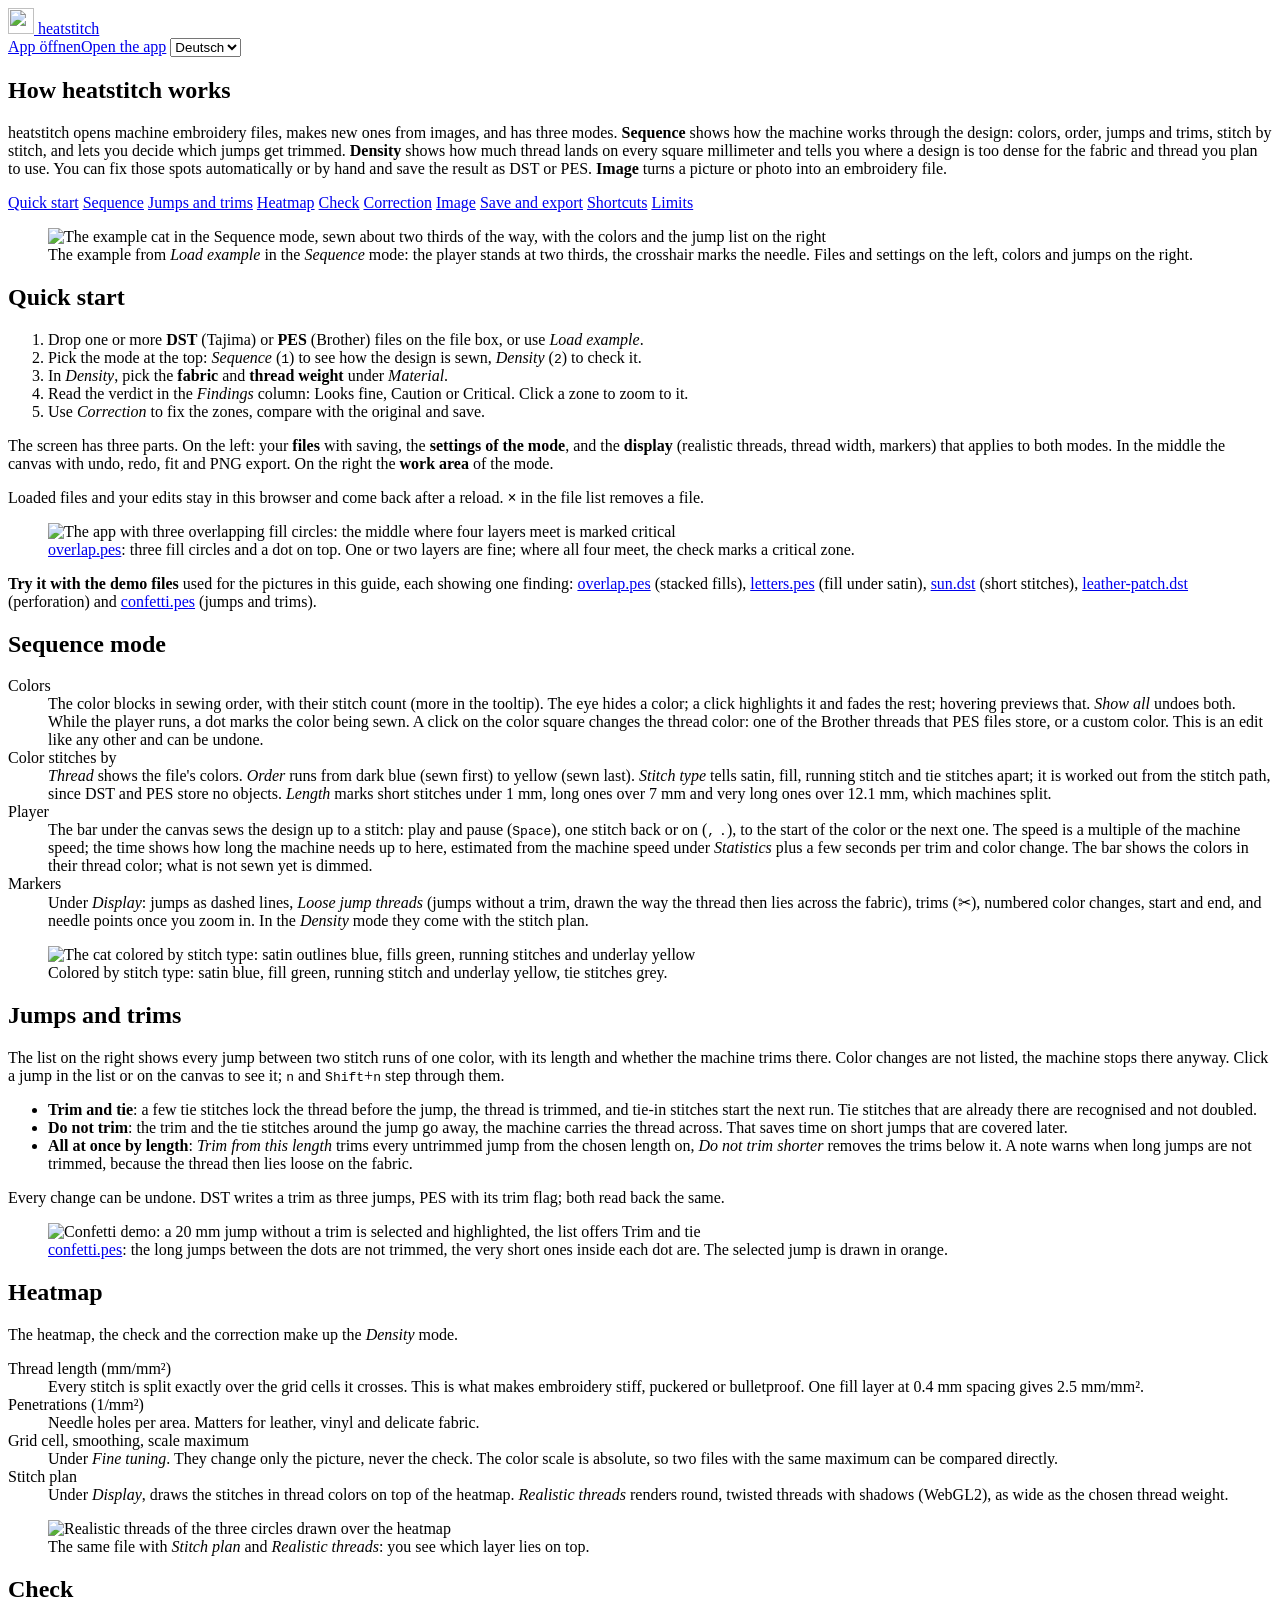
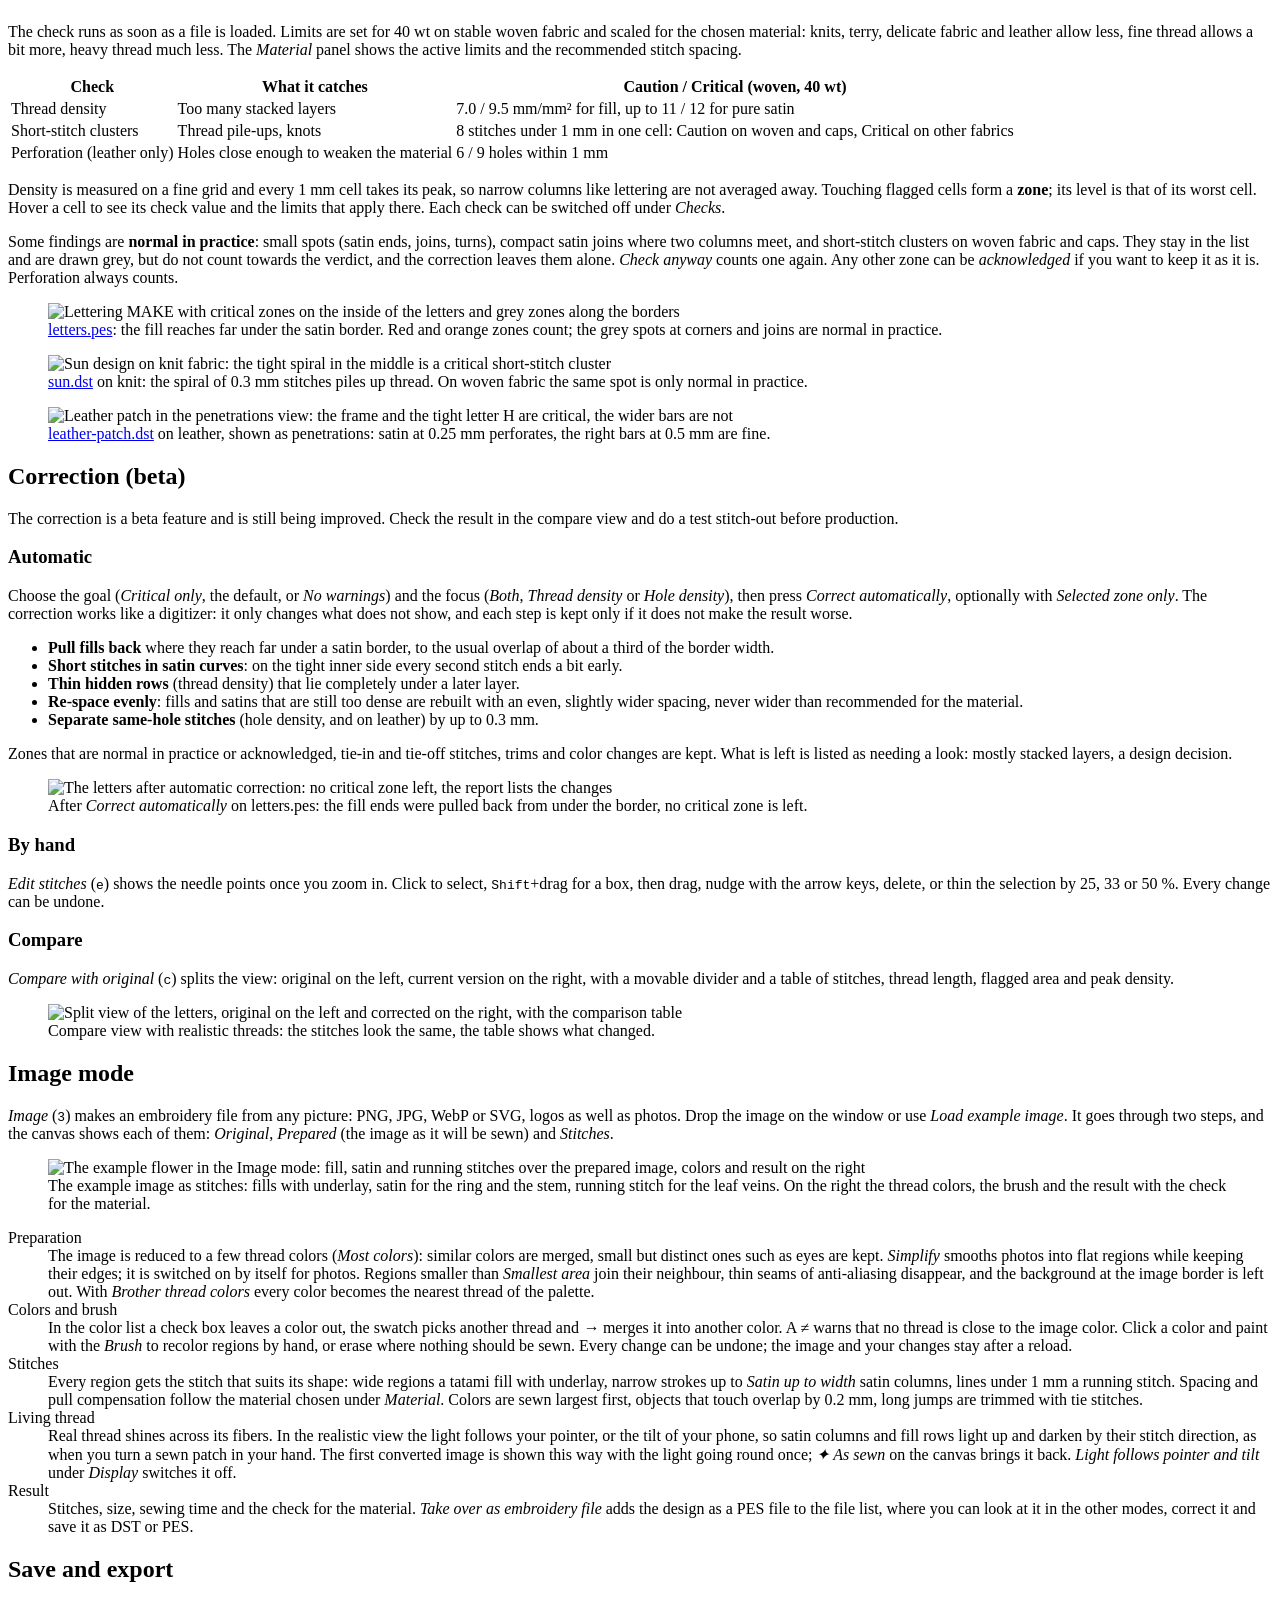
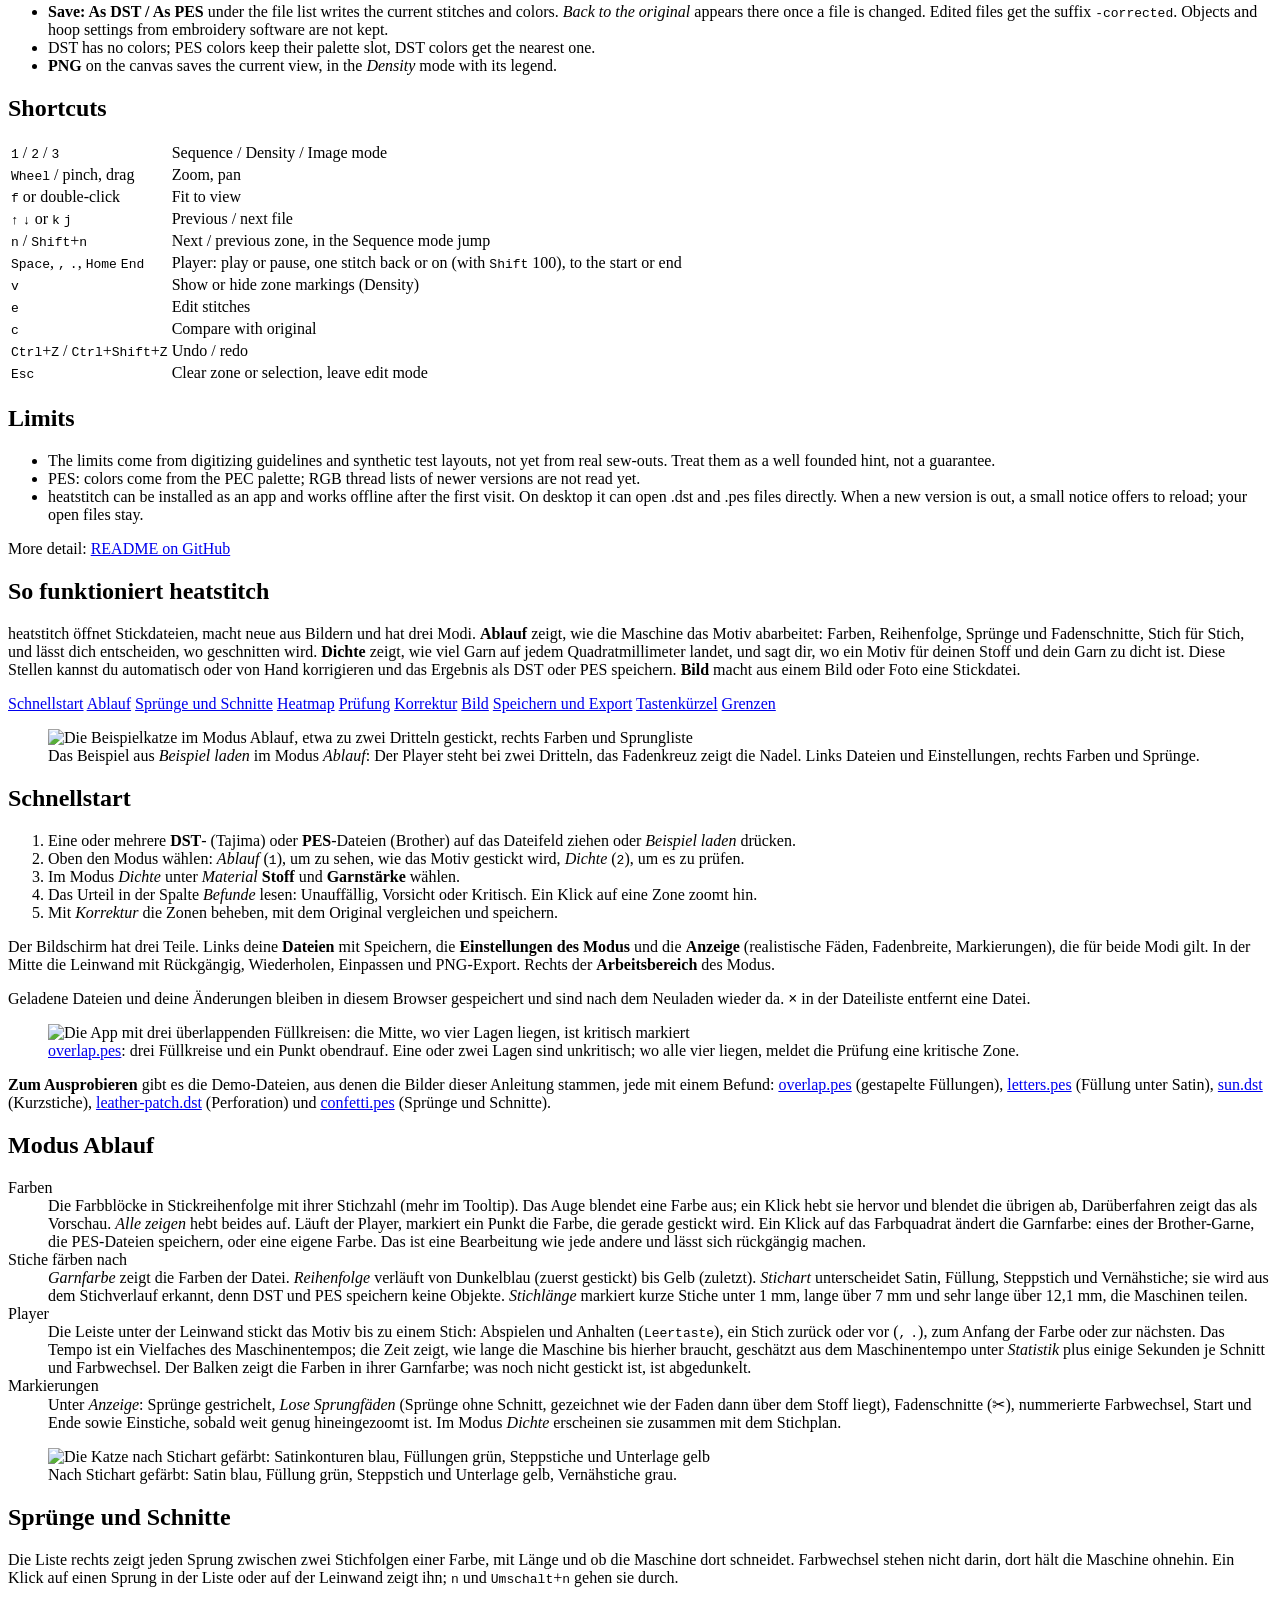
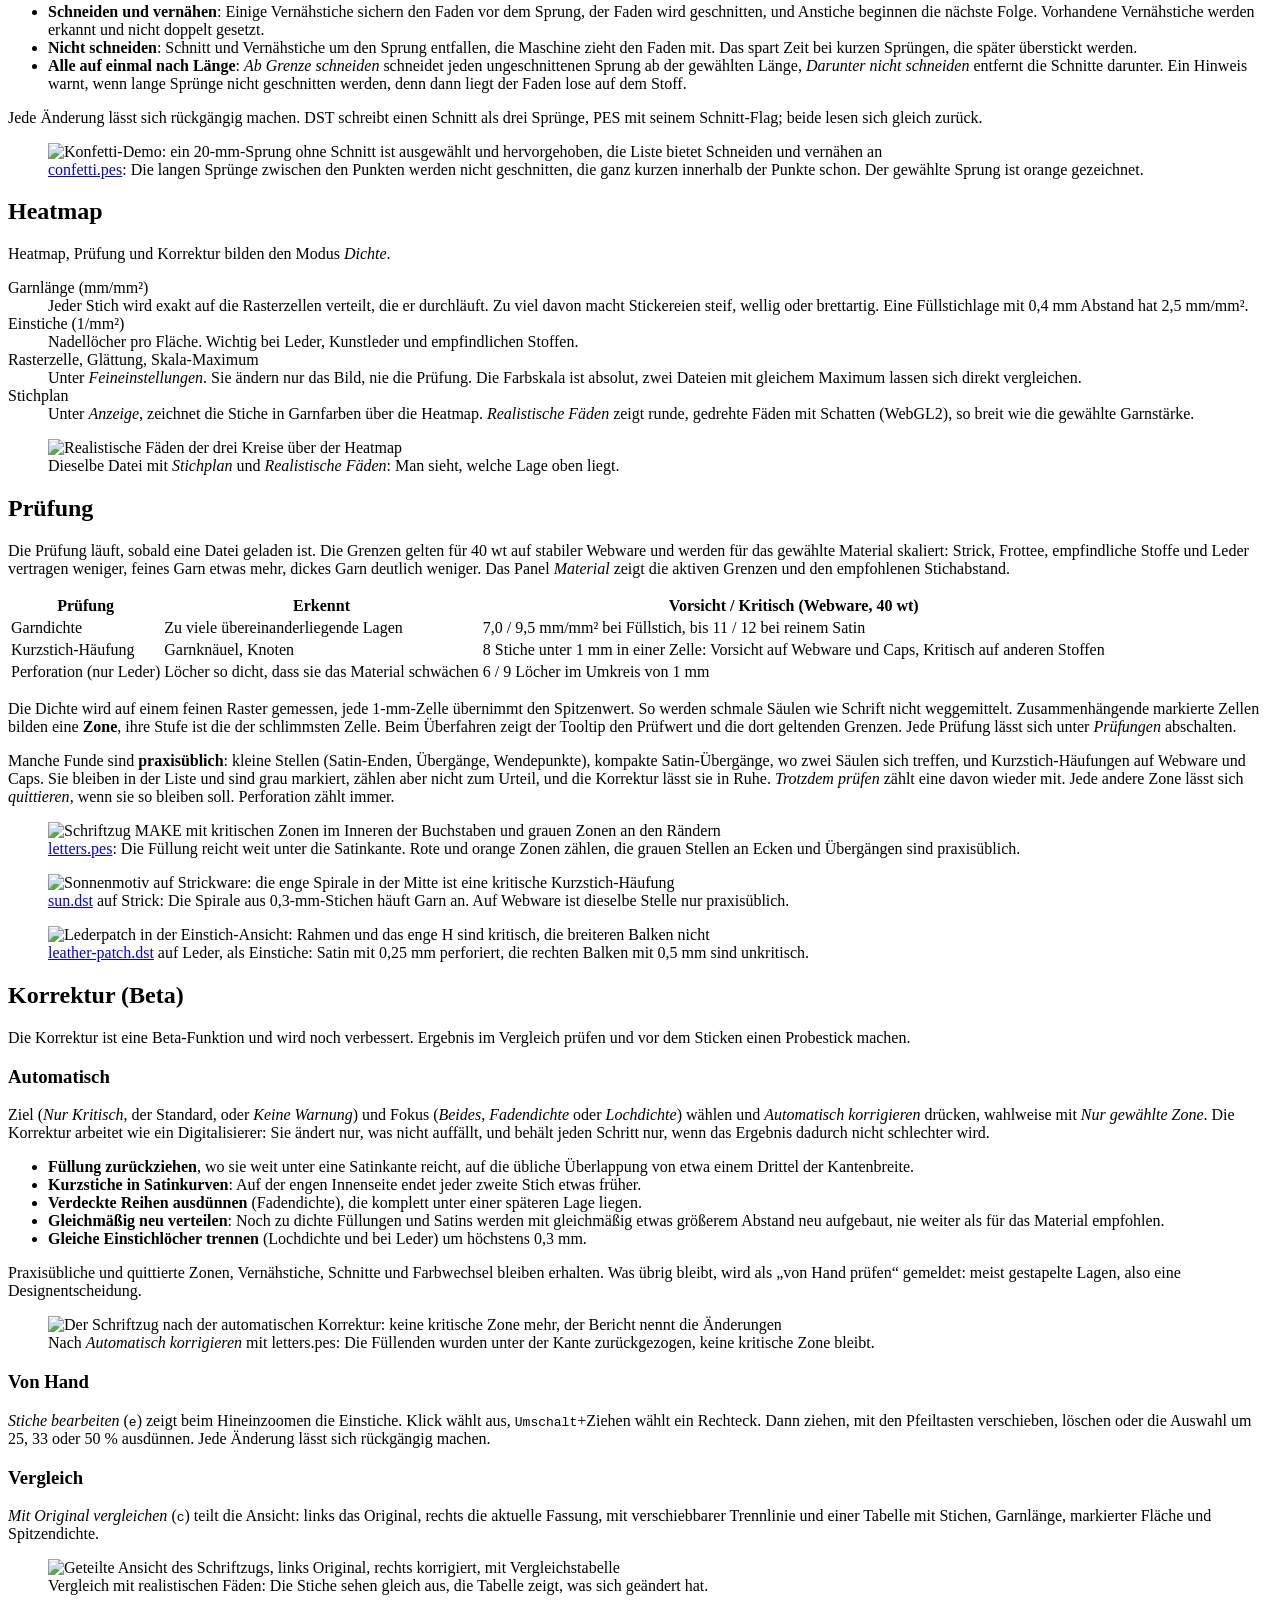
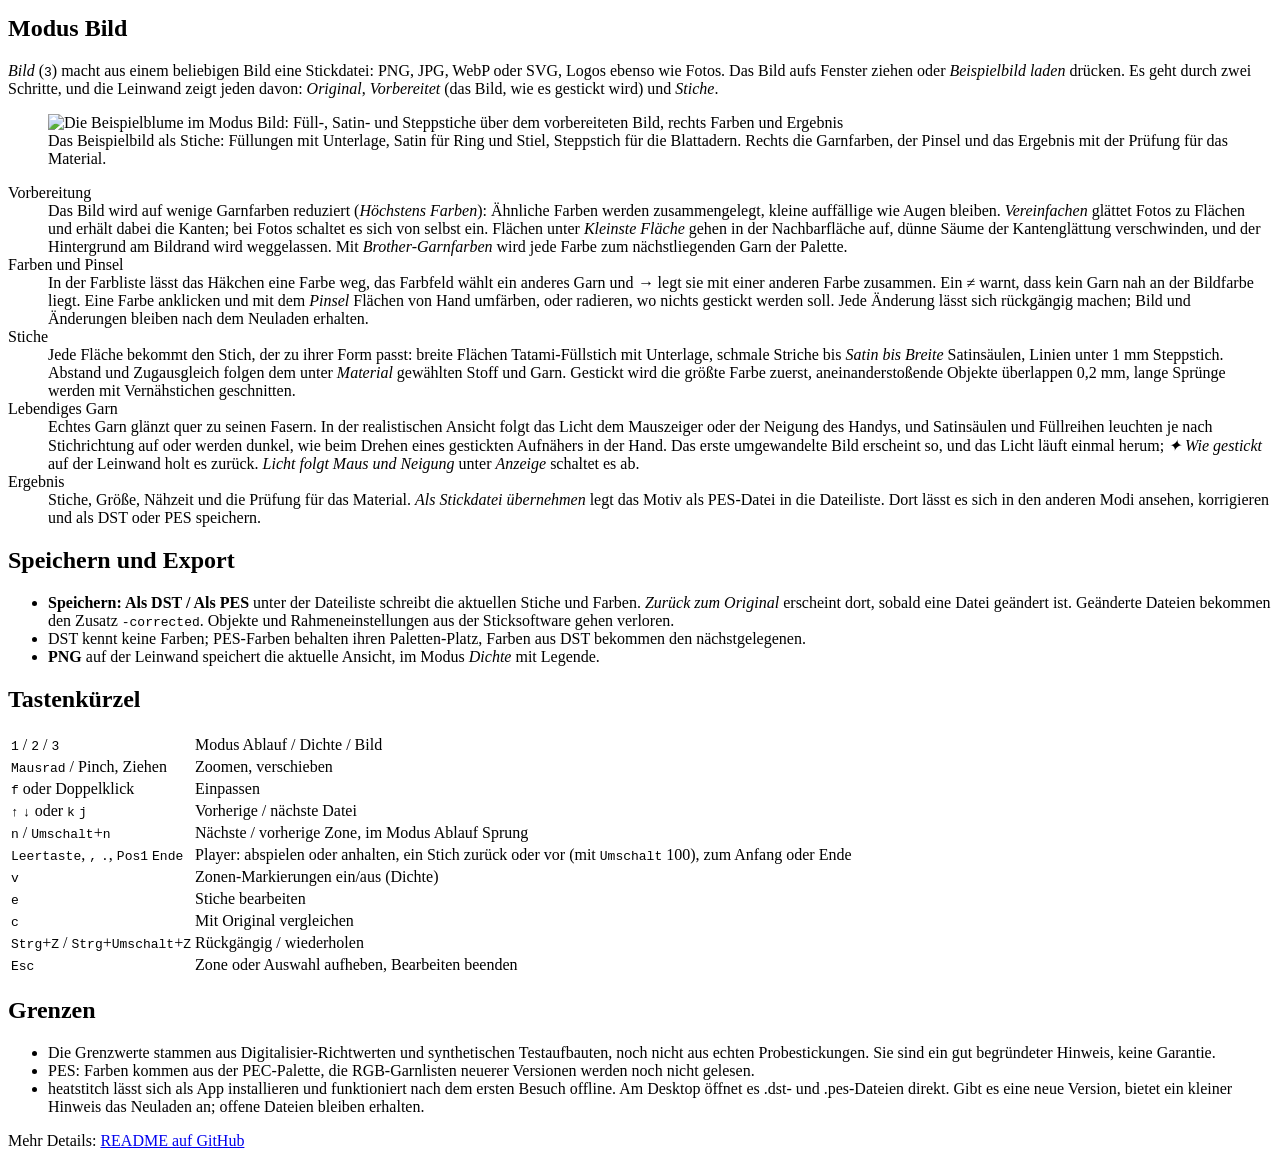
==== commit 4e5b44d0: "Add living thread: the light follows the pointer or the tilt of a phone In the realistic thread view" ====
--- a/docs.html
+++ b/docs.html
@@ -248,6 +248,8 @@
           <dd>In the color list a check box leaves a color out, the swatch picks another thread and <i>→</i> merges it into another color. A ≠ warns that no thread is close to the image color. Click a color and paint with the <i>Brush</i> to recolor regions by hand, or erase where nothing should be sewn. Every change can be undone; the image and your changes stay after a reload.</dd>
           <dt>Stitches</dt>
           <dd>Every region gets the stitch that suits its shape: wide regions a tatami fill with underlay, narrow strokes up to <i>Satin up to width</i> satin columns, lines under 1 mm a running stitch. Spacing and pull compensation follow the material chosen under <i>Material</i>. Colors are sewn largest first, objects that touch overlap by 0.2 mm, long jumps are trimmed with tie stitches.</dd>
+          <dt>Living thread</dt>
+          <dd>Real thread shines across its fibers. In the realistic view the light follows your pointer, or the tilt of your phone, so satin columns and fill rows light up and darken by their stitch direction, as when you turn a sewn patch in your hand. The first converted image is shown this way with the light going round once; <i>✦ As sewn</i> on the canvas brings it back. <i>Light follows pointer and tilt</i> under <i>Display</i> switches it off.</dd>
           <dt>Result</dt>
           <dd>Stitches, size, sewing time and the check for the material. <i>Take over as embroidery file</i> adds the design as a PES file to the file list, where you can look at it in the other modes, correct it and save it as DST or PES.</dd>
         </dl>
@@ -494,6 +496,8 @@
           <dd>In der Farbliste lässt das Häkchen eine Farbe weg, das Farbfeld wählt ein anderes Garn und <i>→</i> legt sie mit einer anderen Farbe zusammen. Ein ≠ warnt, dass kein Garn nah an der Bildfarbe liegt. Eine Farbe anklicken und mit dem <i>Pinsel</i> Flächen von Hand umfärben, oder radieren, wo nichts gestickt werden soll. Jede Änderung lässt sich rückgängig machen; Bild und Änderungen bleiben nach dem Neuladen erhalten.</dd>
           <dt>Stiche</dt>
           <dd>Jede Fläche bekommt den Stich, der zu ihrer Form passt: breite Flächen Tatami-Füllstich mit Unterlage, schmale Striche bis <i>Satin bis Breite</i> Satinsäulen, Linien unter 1 mm Steppstich. Abstand und Zugausgleich folgen dem unter <i>Material</i> gewählten Stoff und Garn. Gestickt wird die größte Farbe zuerst, aneinanderstoßende Objekte überlappen 0,2 mm, lange Sprünge werden mit Vernähstichen geschnitten.</dd>
+          <dt>Lebendiges Garn</dt>
+          <dd>Echtes Garn glänzt quer zu seinen Fasern. In der realistischen Ansicht folgt das Licht dem Mauszeiger oder der Neigung des Handys, und Satinsäulen und Füllreihen leuchten je nach Stichrichtung auf oder werden dunkel, wie beim Drehen eines gestickten Aufnähers in der Hand. Das erste umgewandelte Bild erscheint so, und das Licht läuft einmal herum; <i>✦ Wie gestickt</i> auf der Leinwand holt es zurück. <i>Licht folgt Maus und Neigung</i> unter <i>Anzeige</i> schaltet es ab.</dd>
           <dt>Ergebnis</dt>
           <dd>Stiche, Größe, Nähzeit und die Prüfung für das Material. <i>Als Stickdatei übernehmen</i> legt das Motiv als PES-Datei in die Dateiliste. Dort lässt es sich in den anderen Modi ansehen, korrigieren und als DST oder PES speichern.</dd>
         </dl>
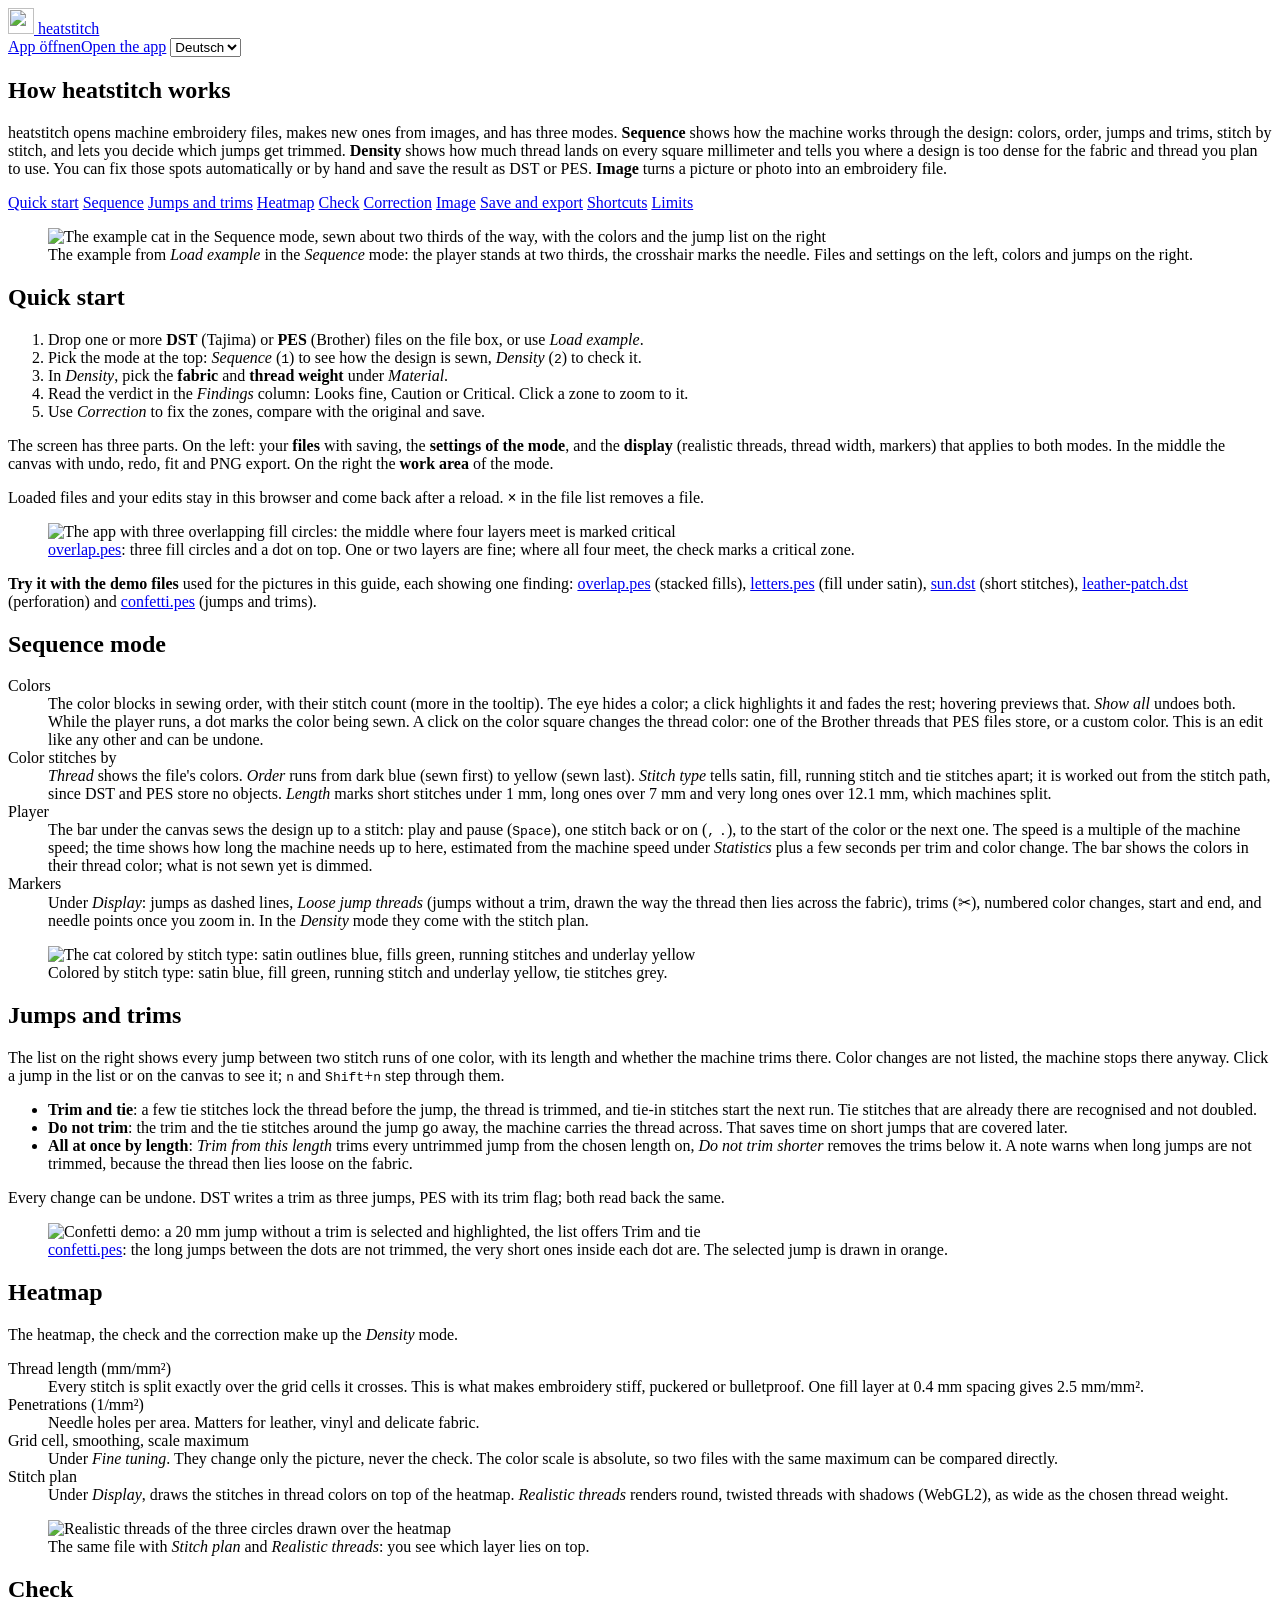
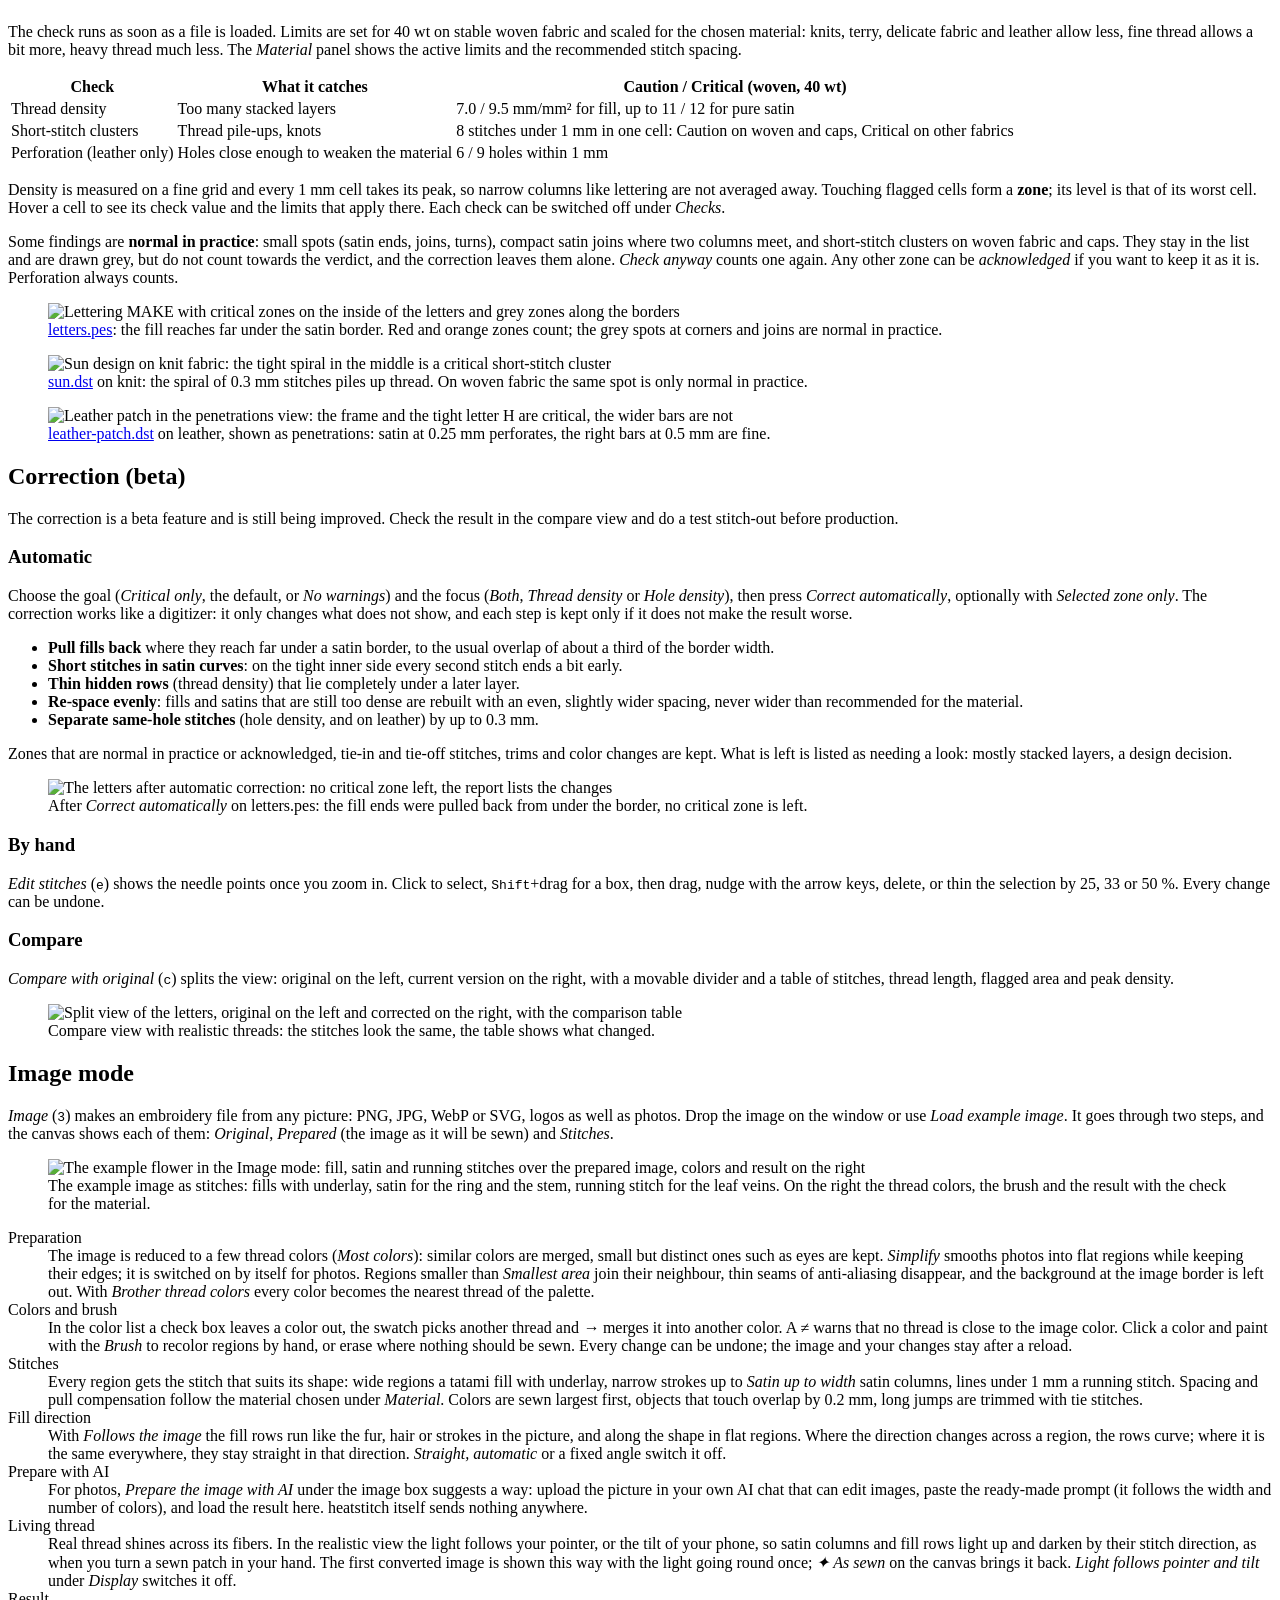
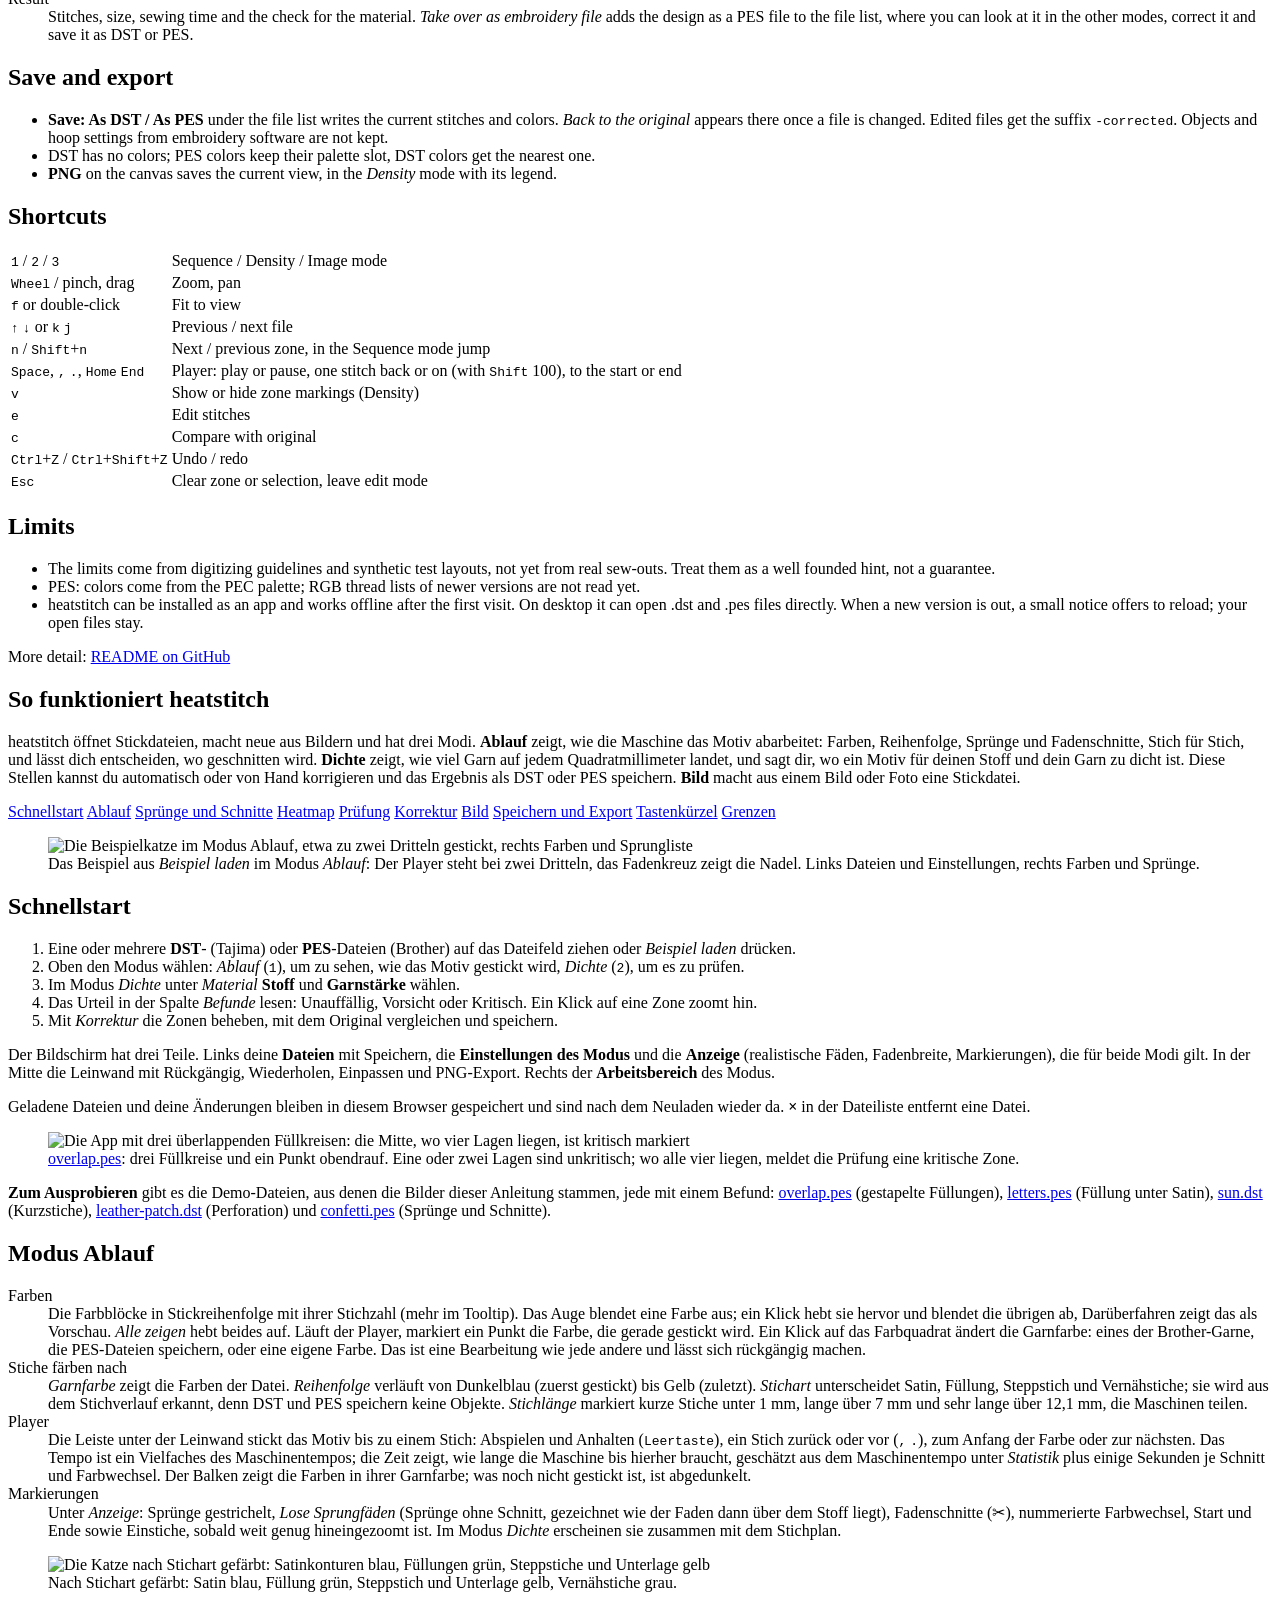
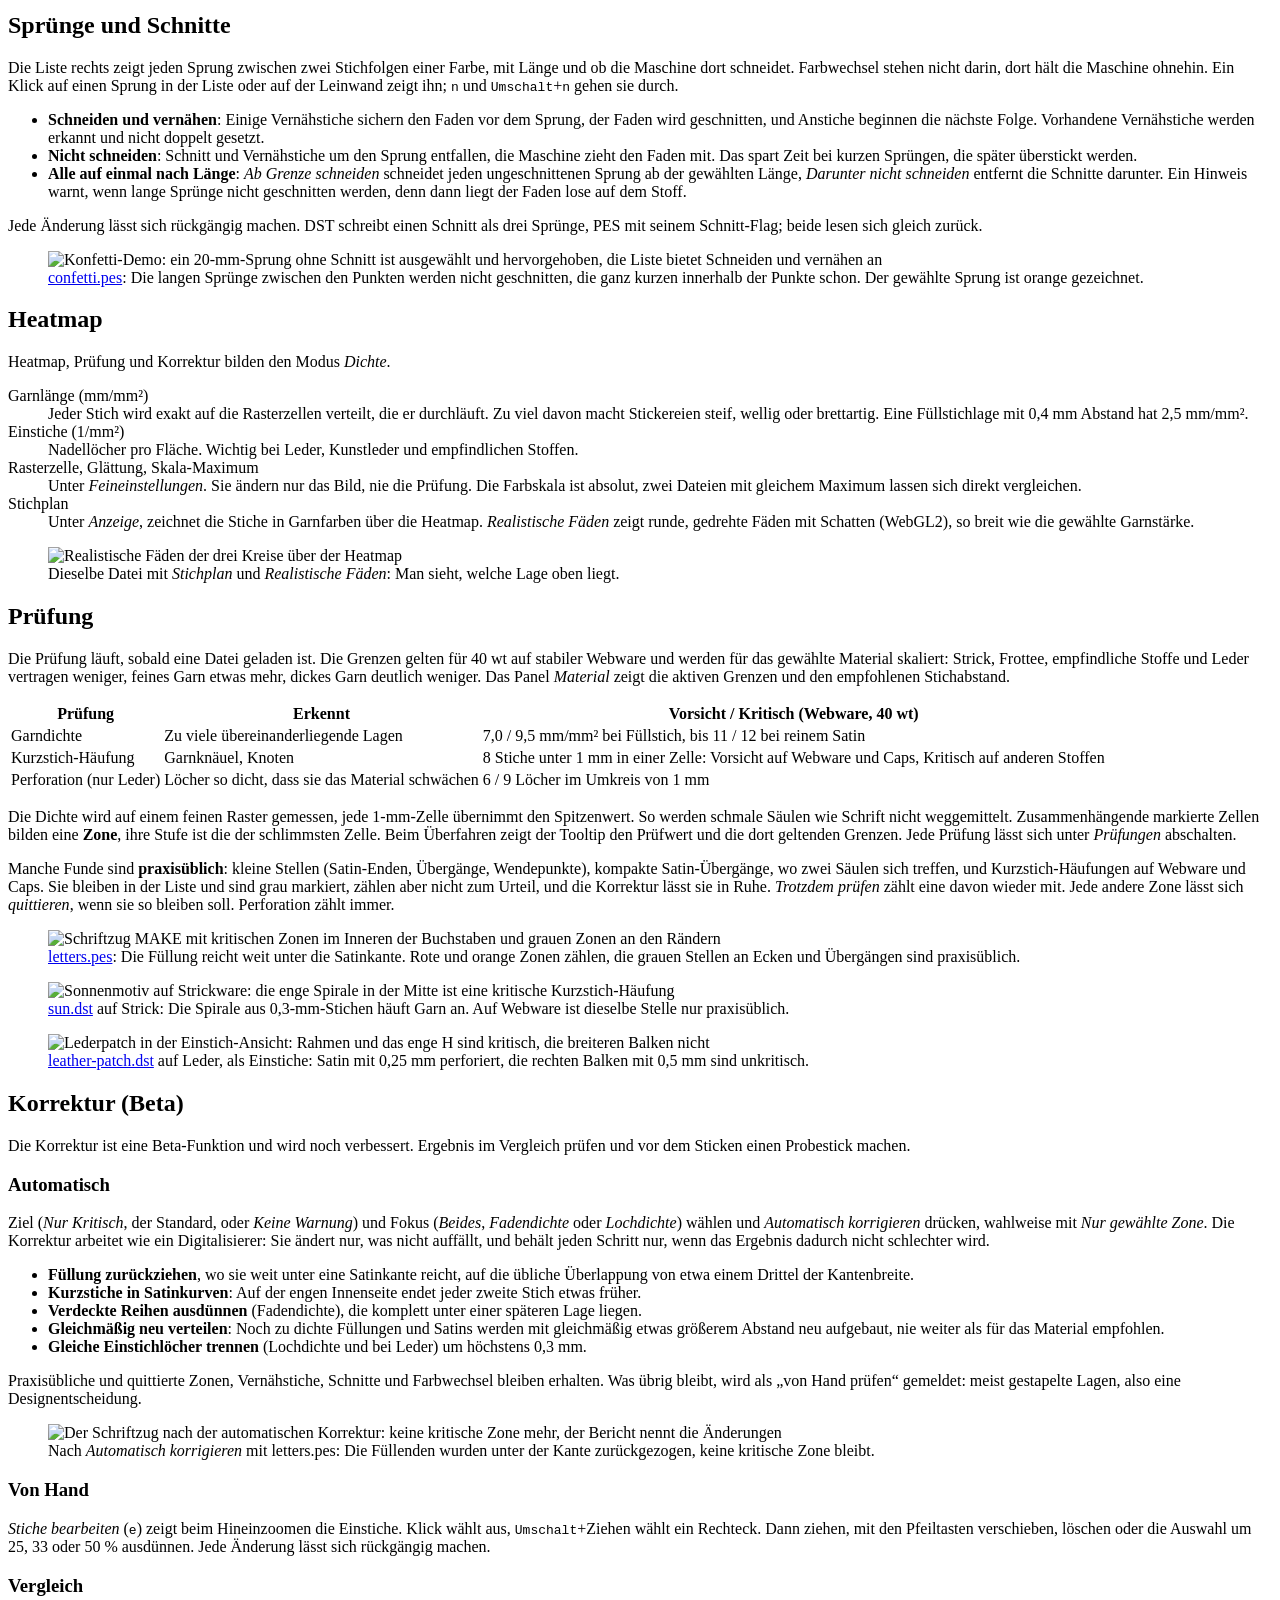
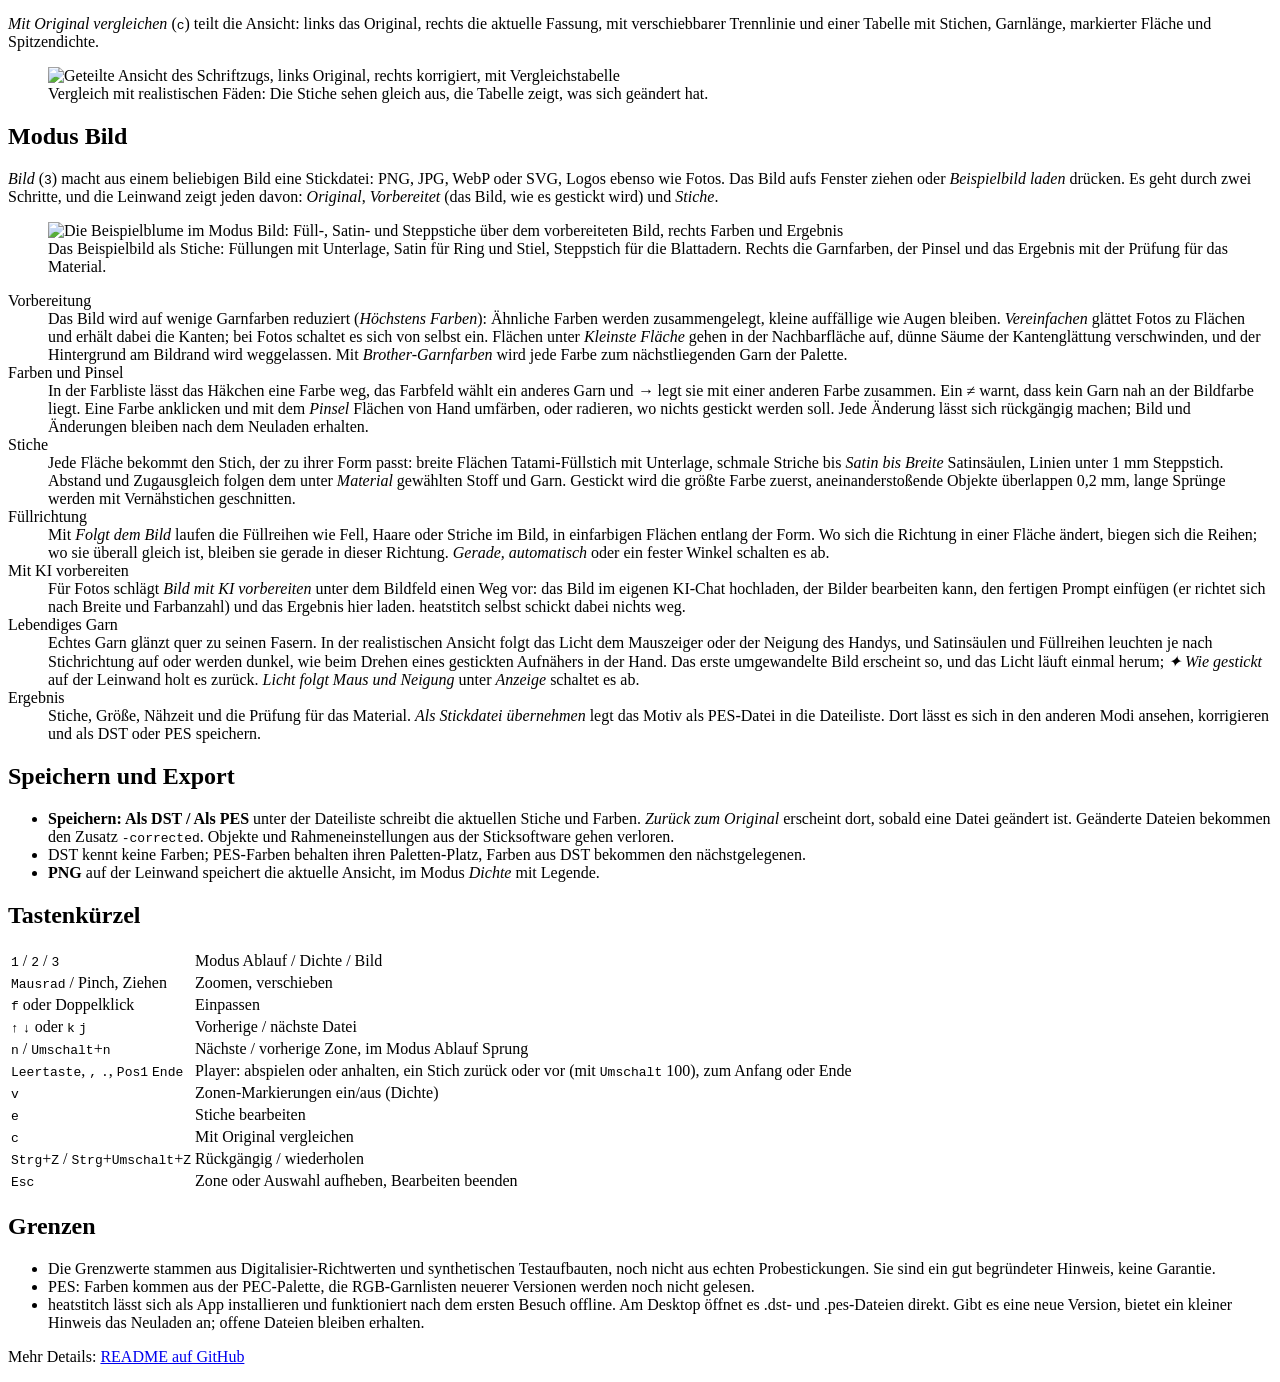
==== commit 88c5e85f: "Fill rows follow the image; suggest preparing images with one's own AI Fill direction "Follows the i" ====
--- a/docs.html
+++ b/docs.html
@@ -248,6 +248,10 @@
           <dd>In the color list a check box leaves a color out, the swatch picks another thread and <i>→</i> merges it into another color. A ≠ warns that no thread is close to the image color. Click a color and paint with the <i>Brush</i> to recolor regions by hand, or erase where nothing should be sewn. Every change can be undone; the image and your changes stay after a reload.</dd>
           <dt>Stitches</dt>
           <dd>Every region gets the stitch that suits its shape: wide regions a tatami fill with underlay, narrow strokes up to <i>Satin up to width</i> satin columns, lines under 1 mm a running stitch. Spacing and pull compensation follow the material chosen under <i>Material</i>. Colors are sewn largest first, objects that touch overlap by 0.2 mm, long jumps are trimmed with tie stitches.</dd>
+          <dt>Fill direction</dt>
+          <dd>With <i>Follows the image</i> the fill rows run like the fur, hair or strokes in the picture, and along the shape in flat regions. Where the direction changes across a region, the rows curve; where it is the same everywhere, they stay straight in that direction. <i>Straight, automatic</i> or a fixed angle switch it off.</dd>
+          <dt>Prepare with AI</dt>
+          <dd>For photos, <i>Prepare the image with AI</i> under the image box suggests a way: upload the picture in your own AI chat that can edit images, paste the ready-made prompt (it follows the width and number of colors), and load the result here. heatstitch itself sends nothing anywhere.</dd>
           <dt>Living thread</dt>
           <dd>Real thread shines across its fibers. In the realistic view the light follows your pointer, or the tilt of your phone, so satin columns and fill rows light up and darken by their stitch direction, as when you turn a sewn patch in your hand. The first converted image is shown this way with the light going round once; <i>✦ As sewn</i> on the canvas brings it back. <i>Light follows pointer and tilt</i> under <i>Display</i> switches it off.</dd>
           <dt>Result</dt>
@@ -496,6 +500,10 @@
           <dd>In der Farbliste lässt das Häkchen eine Farbe weg, das Farbfeld wählt ein anderes Garn und <i>→</i> legt sie mit einer anderen Farbe zusammen. Ein ≠ warnt, dass kein Garn nah an der Bildfarbe liegt. Eine Farbe anklicken und mit dem <i>Pinsel</i> Flächen von Hand umfärben, oder radieren, wo nichts gestickt werden soll. Jede Änderung lässt sich rückgängig machen; Bild und Änderungen bleiben nach dem Neuladen erhalten.</dd>
           <dt>Stiche</dt>
           <dd>Jede Fläche bekommt den Stich, der zu ihrer Form passt: breite Flächen Tatami-Füllstich mit Unterlage, schmale Striche bis <i>Satin bis Breite</i> Satinsäulen, Linien unter 1 mm Steppstich. Abstand und Zugausgleich folgen dem unter <i>Material</i> gewählten Stoff und Garn. Gestickt wird die größte Farbe zuerst, aneinanderstoßende Objekte überlappen 0,2 mm, lange Sprünge werden mit Vernähstichen geschnitten.</dd>
+          <dt>Füllrichtung</dt>
+          <dd>Mit <i>Folgt dem Bild</i> laufen die Füllreihen wie Fell, Haare oder Striche im Bild, in einfarbigen Flächen entlang der Form. Wo sich die Richtung in einer Fläche ändert, biegen sich die Reihen; wo sie überall gleich ist, bleiben sie gerade in dieser Richtung. <i>Gerade, automatisch</i> oder ein fester Winkel schalten es ab.</dd>
+          <dt>Mit KI vorbereiten</dt>
+          <dd>Für Fotos schlägt <i>Bild mit KI vorbereiten</i> unter dem Bildfeld einen Weg vor: das Bild im eigenen KI-Chat hochladen, der Bilder bearbeiten kann, den fertigen Prompt einfügen (er richtet sich nach Breite und Farbanzahl) und das Ergebnis hier laden. heatstitch selbst schickt dabei nichts weg.</dd>
           <dt>Lebendiges Garn</dt>
           <dd>Echtes Garn glänzt quer zu seinen Fasern. In der realistischen Ansicht folgt das Licht dem Mauszeiger oder der Neigung des Handys, und Satinsäulen und Füllreihen leuchten je nach Stichrichtung auf oder werden dunkel, wie beim Drehen eines gestickten Aufnähers in der Hand. Das erste umgewandelte Bild erscheint so, und das Licht läuft einmal herum; <i>✦ Wie gestickt</i> auf der Leinwand holt es zurück. <i>Licht folgt Maus und Neigung</i> unter <i>Anzeige</i> schaltet es ab.</dd>
           <dt>Ergebnis</dt>
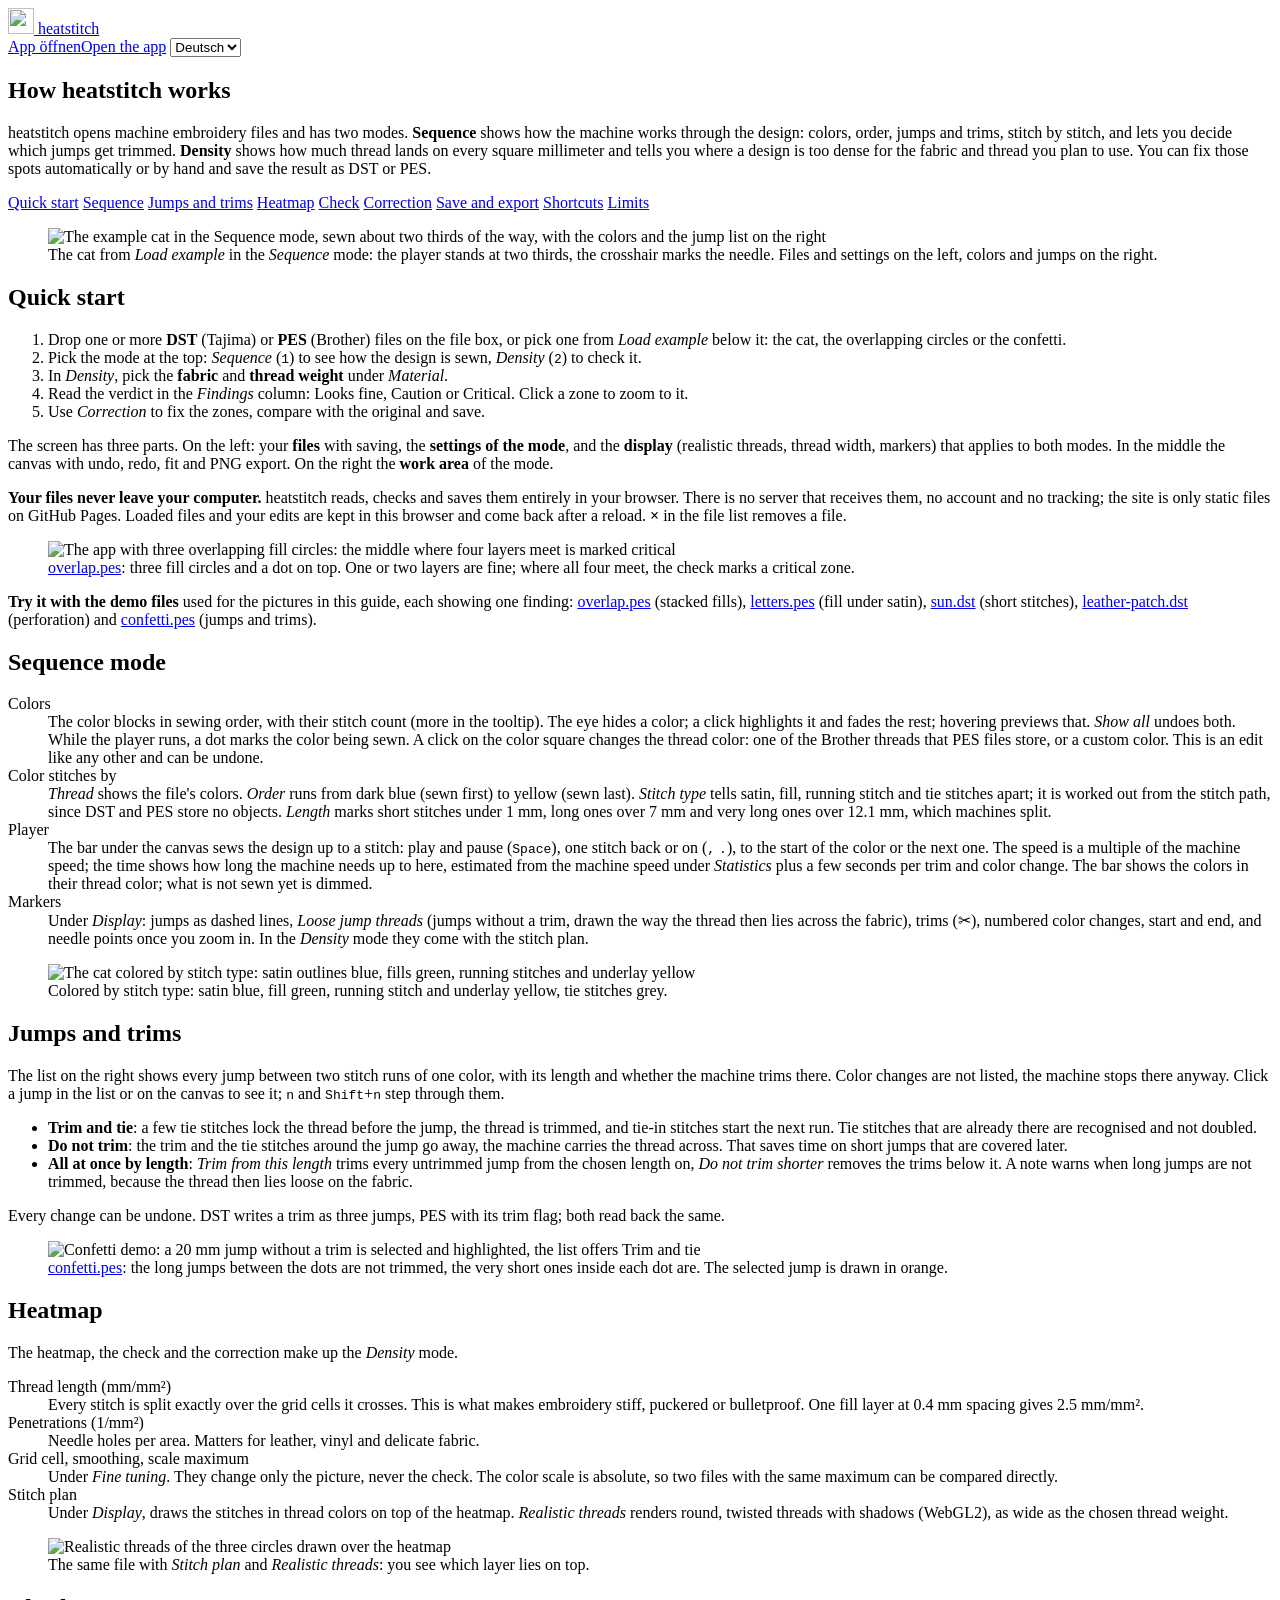
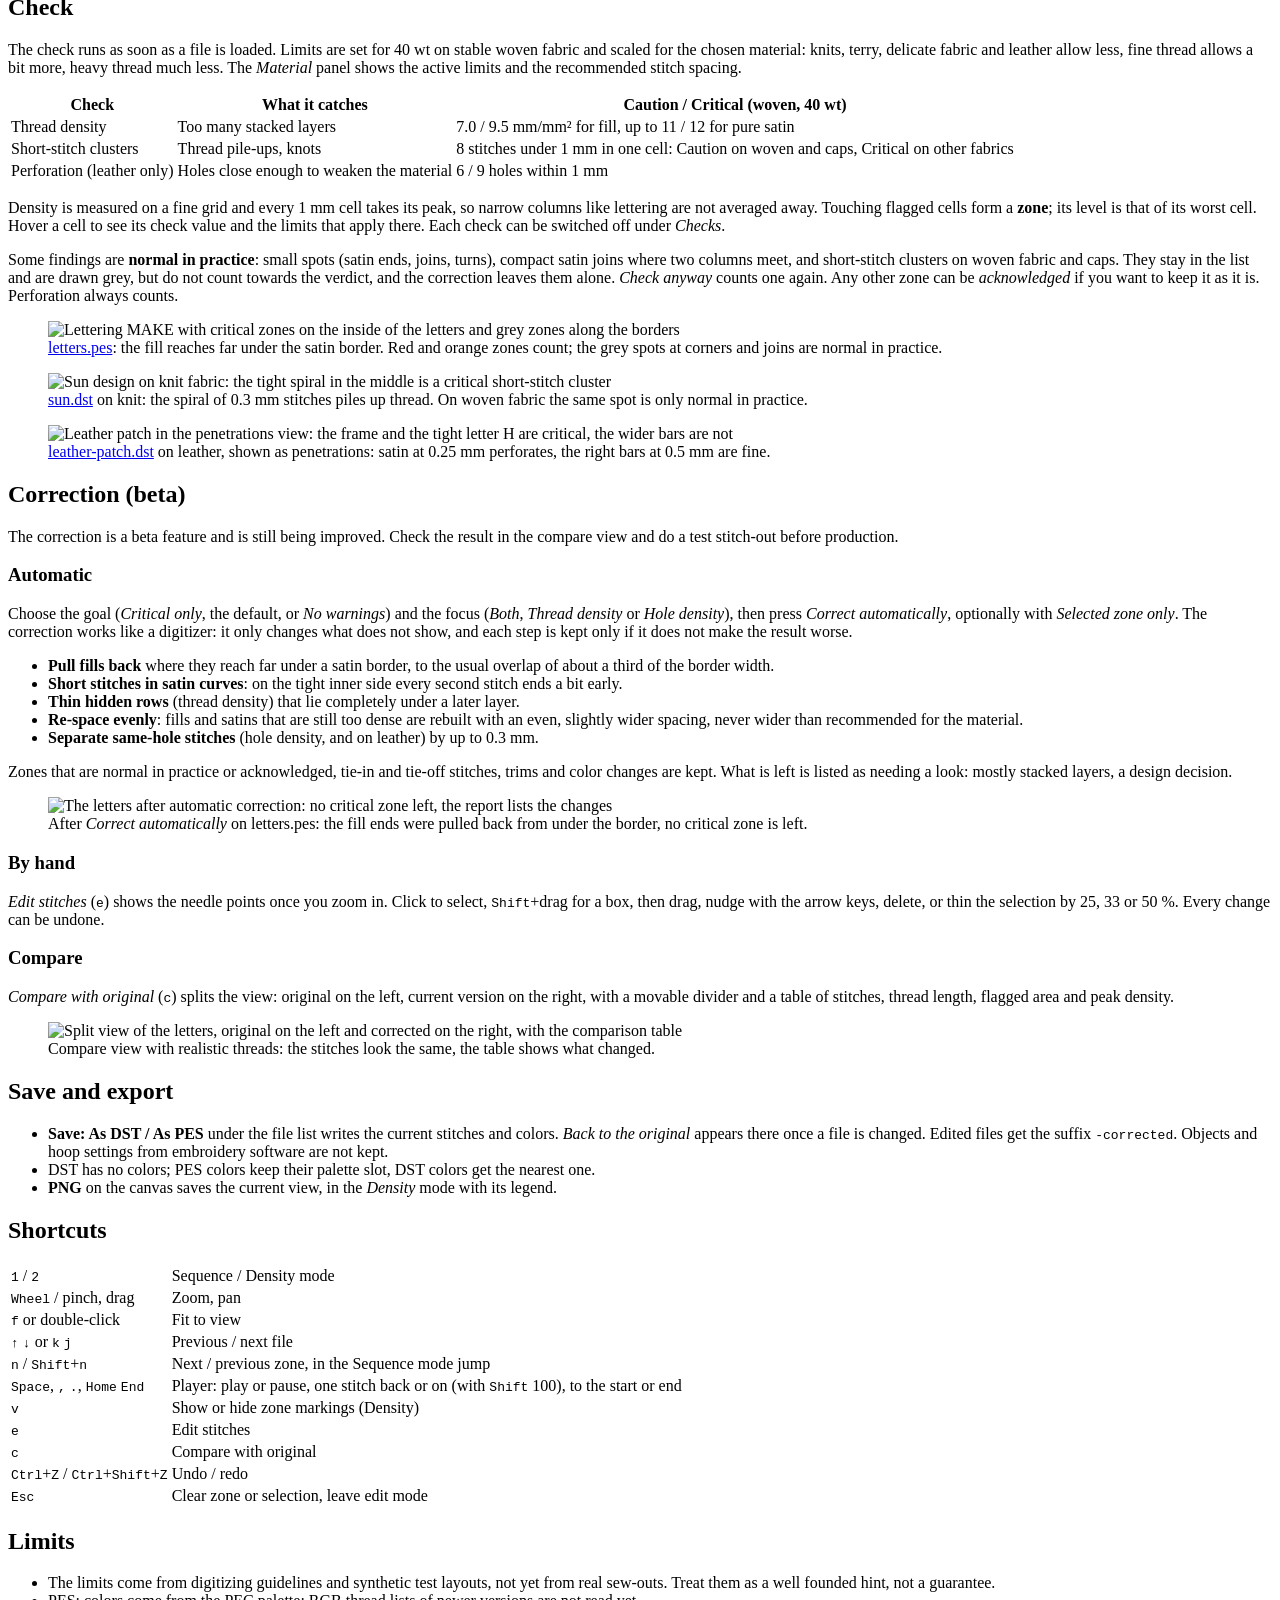
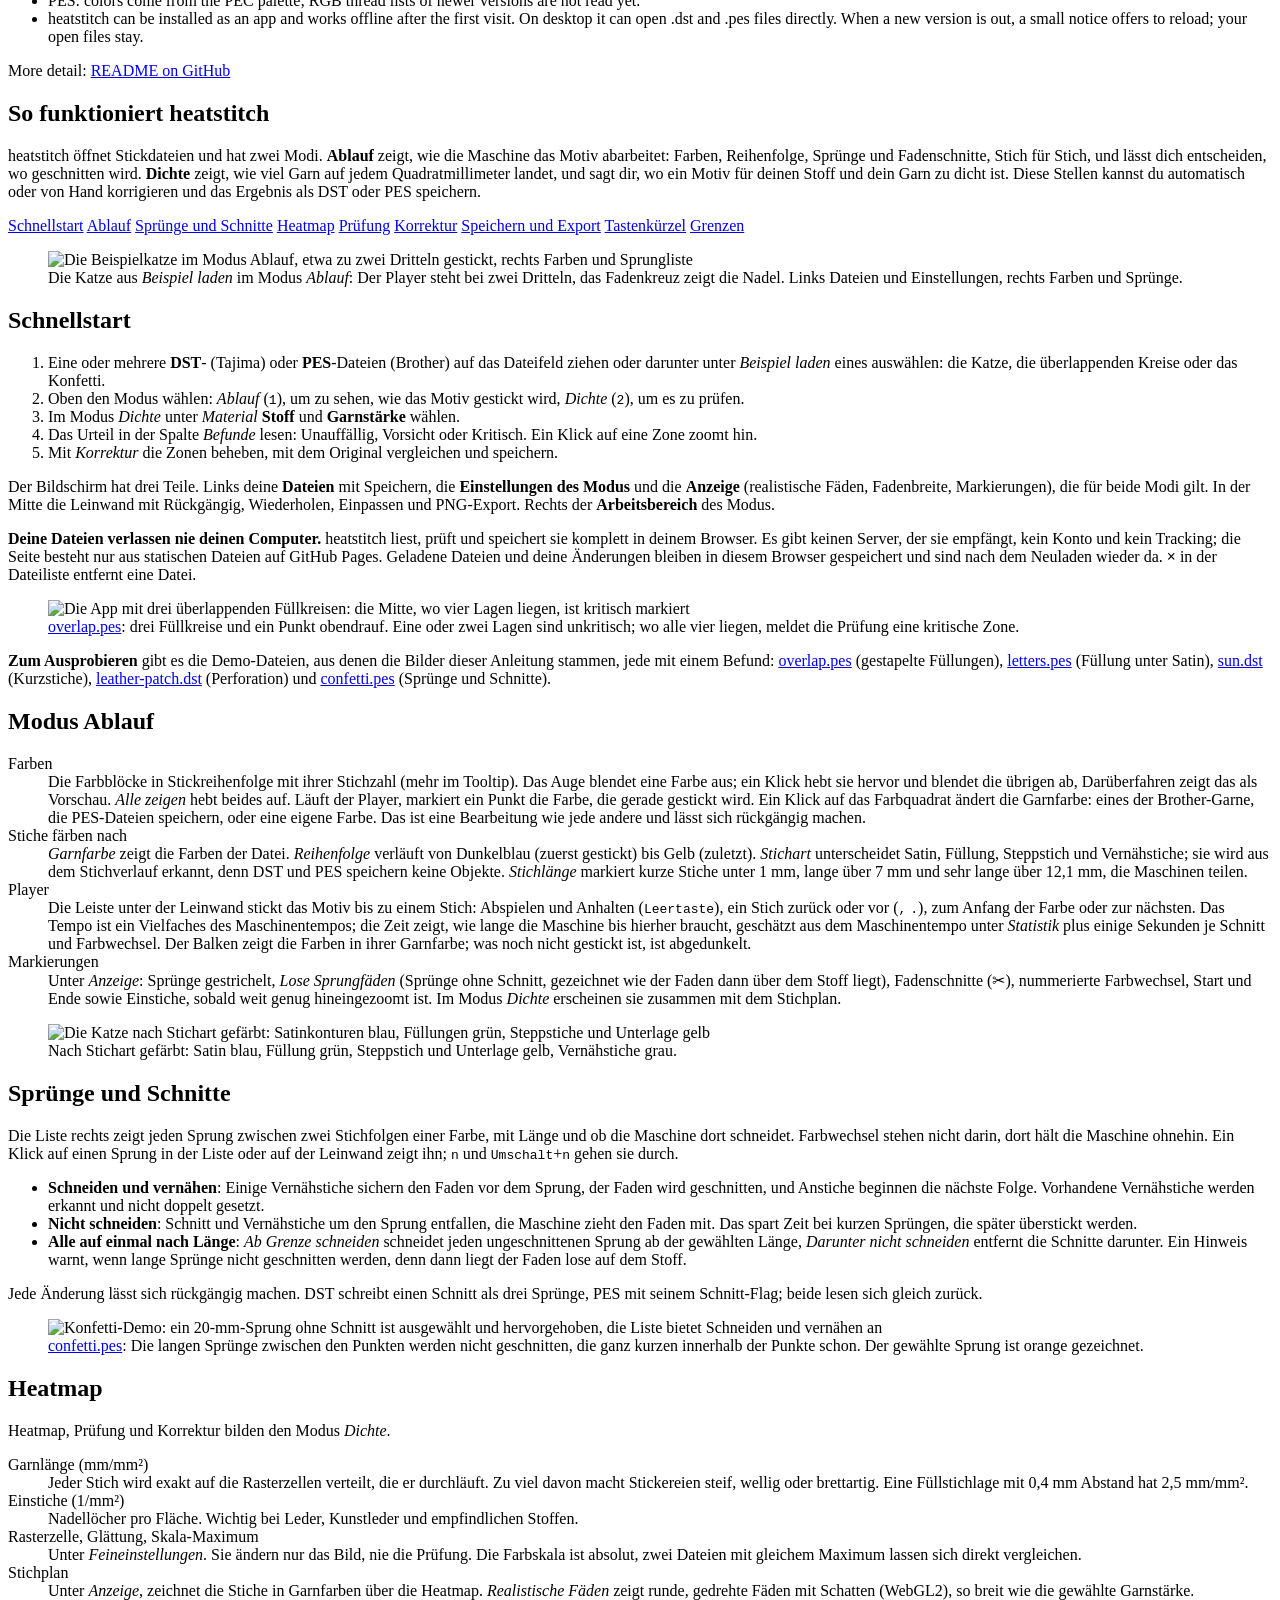
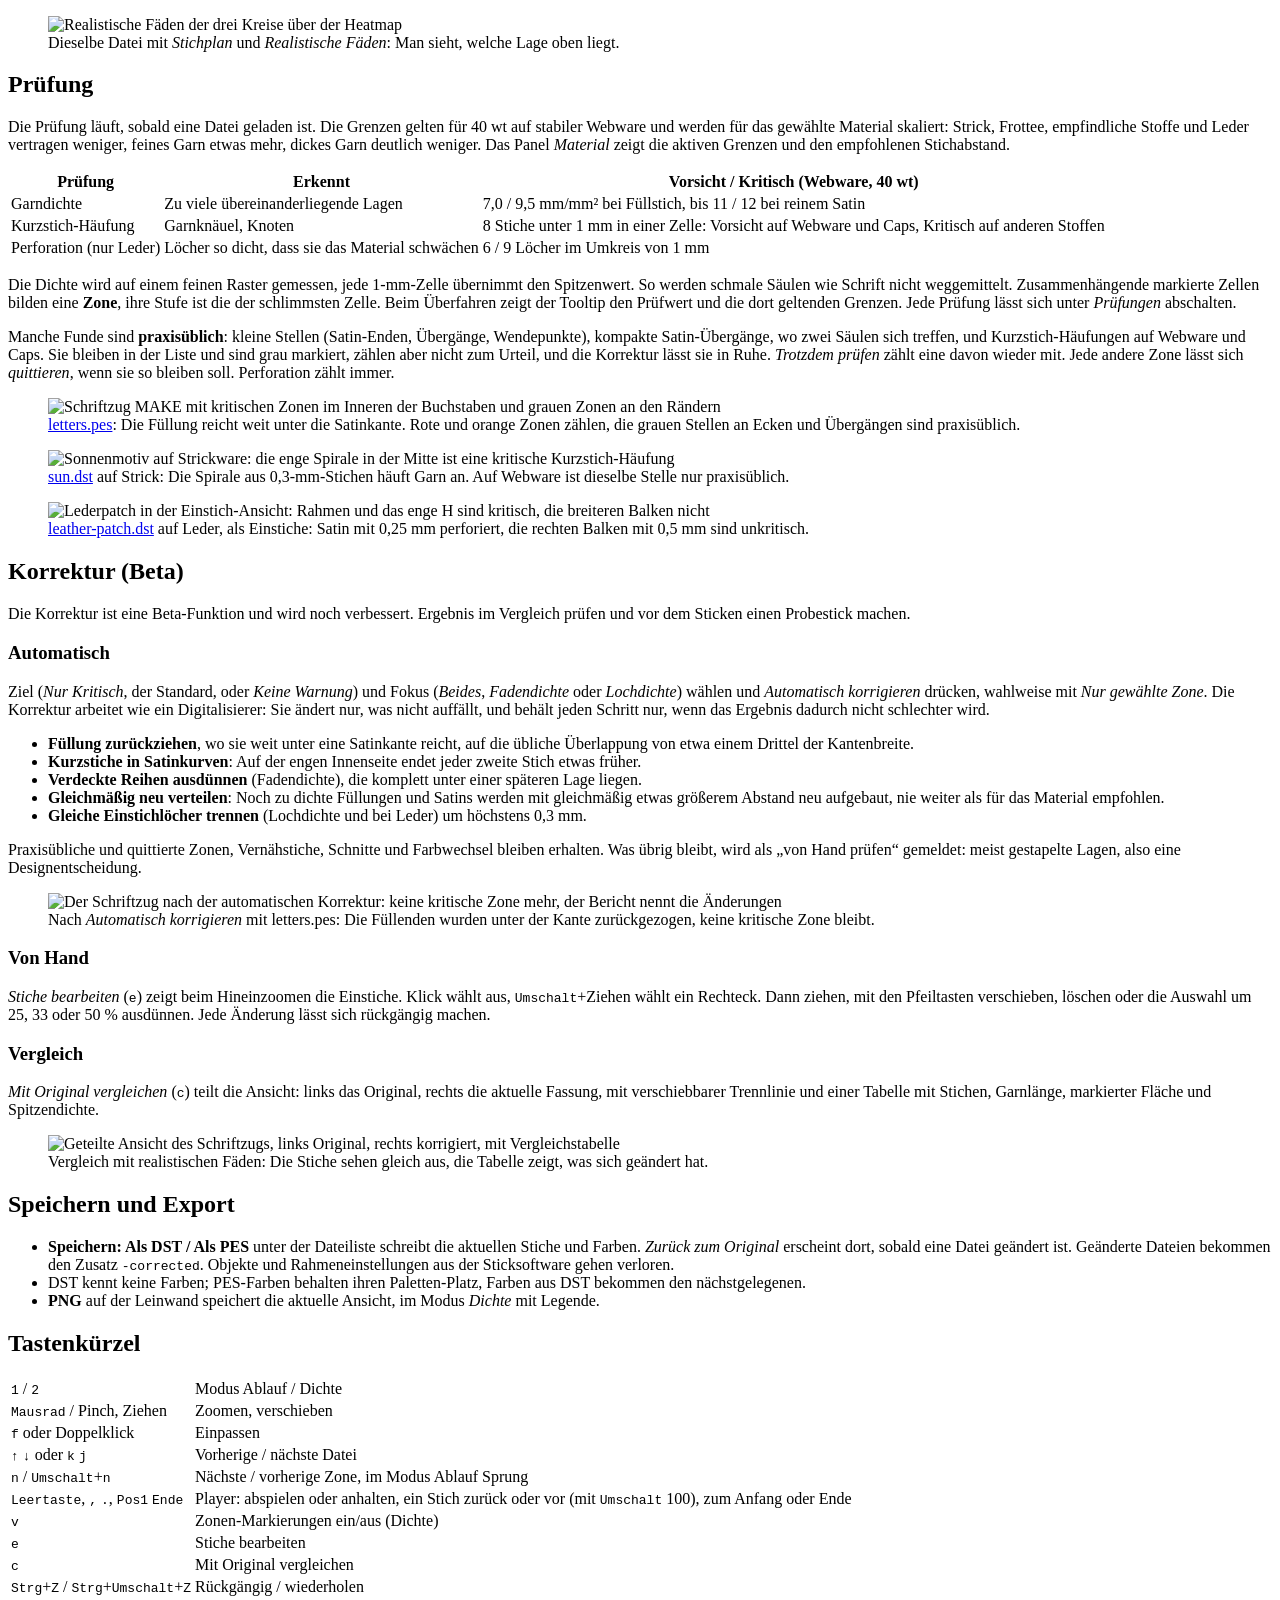
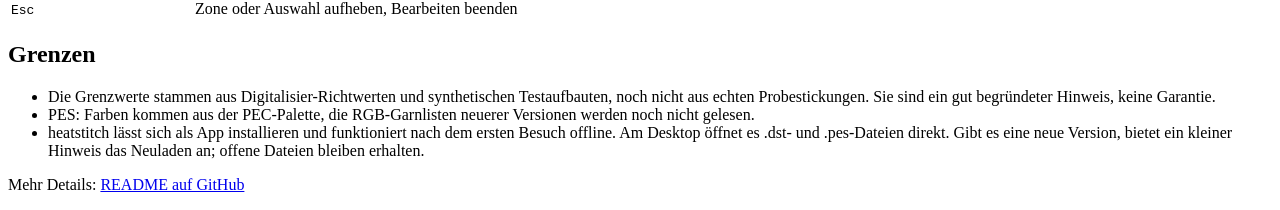
==== commit 816ebeb9: "Say that embroidery files never leave the computer (#25) A small note with a lock under the drop zon" ====
--- a/docs.html
+++ b/docs.html
@@ -44,12 +44,11 @@
       <article lang="en">
         <h1>How heatstitch works</h1>
         <p class="lead">
-          heatstitch opens machine embroidery files, makes new ones from images, and has three modes. <b>Sequence</b> shows how the machine
+          heatstitch opens machine embroidery files and has two modes. <b>Sequence</b> shows how the machine
           works through the design: colors, order, jumps and trims, stitch by stitch, and lets you decide which
           jumps get trimmed. <b>Density</b> shows how much thread lands on every square millimeter and tells you
           where a design is too dense for the fabric and thread you plan to use. You can fix those spots
-          automatically or by hand and save the result as DST or PES. <b>Image</b> turns a picture or photo into
-          an embroidery file.
+          automatically or by hand and save the result as DST or PES.
         </p>
 
         <nav class="toc" aria-label="Contents">
@@ -59,7 +58,6 @@
           <a href="#en-heatmap">Heatmap</a>
           <a href="#en-check">Check</a>
           <a href="#en-correct">Correction</a>
-          <a href="#en-image">Image</a>
           <a href="#en-save">Save and export</a>
           <a href="#en-keys">Shortcuts</a>
           <a href="#en-limits">Limits</a>
@@ -67,12 +65,12 @@
 
         <figure>
           <img src="/guide/cat-en.jpg" width="1280" height="800" alt="The example cat in the Sequence mode, sewn about two thirds of the way, with the colors and the jump list on the right" />
-          <figcaption>The example from <i>Load example</i> in the <i>Sequence</i> mode: the player stands at two thirds, the crosshair marks the needle. Files and settings on the left, colors and jumps on the right.</figcaption>
+          <figcaption>The cat from <i>Load example</i> in the <i>Sequence</i> mode: the player stands at two thirds, the crosshair marks the needle. Files and settings on the left, colors and jumps on the right.</figcaption>
         </figure>
 
         <h2 id="en-start">Quick start</h2>
         <ol>
-          <li>Drop one or more <b>DST</b> (Tajima) or <b>PES</b> (Brother) files on the file box, or use <i>Load example</i>.</li>
+          <li>Drop one or more <b>DST</b> (Tajima) or <b>PES</b> (Brother) files on the file box, or pick one from <i>Load example</i> below it: the cat, the overlapping circles or the confetti.</li>
           <li>Pick the mode at the top: <i>Sequence</i> (<kbd>1</kbd>) to see how the design is sewn, <i>Density</i> (<kbd>2</kbd>) to check it.</li>
           <li>In <i>Density</i>, pick the <b>fabric</b> and <b>thread weight</b> under <i>Material</i>.</li>
           <li>Read the verdict in the <i>Findings</i> column: <span class="lv safe">Looks fine</span>, <span class="lv caution">Caution</span> or <span class="lv critical">Critical</span>. Click a zone to zoom to it.</li>
@@ -83,7 +81,7 @@
           and the <b>display</b> (realistic threads, thread width, markers) that applies to both modes. In the
           middle the canvas with undo, redo, fit and PNG export. On the right the <b>work area</b> of the mode.
         </p>
-        <p>Loaded files and your edits stay in this browser and come back after a reload. <b>×</b> in the file list removes a file.</p>
+        <p><b>Your files never leave your computer.</b> heatstitch reads, checks and saves them entirely in your browser. There is no server that receives them, no account and no tracking; the site is only static files on GitHub Pages. Loaded files and your edits are kept in this browser and come back after a reload. <b>×</b> in the file list removes a file.</p>
         <figure>
           <img src="/guide/heatmap-en.jpg" width="1280" height="960" loading="lazy" alt="The app with three overlapping fill circles: the middle where four layers meet is marked critical" />
           <figcaption><a href="examples/demos/overlap.pes" download>overlap.pes</a>: three fill circles and a dot on top. One or two layers are fine; where all four meet, the check marks a critical zone.</figcaption>
@@ -230,34 +228,6 @@
           <figcaption>Compare view with realistic threads: the stitches look the same, the table shows what changed.</figcaption>
         </figure>
 
-        <h2 id="en-image">Image mode</h2>
-        <p>
-          <i>Image</i> (<kbd>3</kbd>) makes an embroidery file from any picture: PNG, JPG, WebP or SVG, logos as
-          well as photos. Drop the image on the window or use <i>Load example image</i>. It goes through two
-          steps, and the canvas shows each of them: <i>Original</i>, <i>Prepared</i> (the image as it will be
-          sewn) and <i>Stitches</i>.
-        </p>
-        <figure>
-          <img src="/guide/image-en.jpg" width="1280" height="800" loading="lazy" alt="The example flower in the Image mode: fill, satin and running stitches over the prepared image, colors and result on the right" />
-          <figcaption>The example image as stitches: fills with underlay, satin for the ring and the stem, running stitch for the leaf veins. On the right the thread colors, the brush and the result with the check for the material.</figcaption>
-        </figure>
-        <dl>
-          <dt>Preparation</dt>
-          <dd>The image is reduced to a few thread colors (<i>Most colors</i>): similar colors are merged, small but distinct ones such as eyes are kept. <i>Simplify</i> smooths photos into flat regions while keeping their edges; it is switched on by itself for photos. Regions smaller than <i>Smallest area</i> join their neighbour, thin seams of anti-aliasing disappear, and the background at the image border is left out. With <i>Brother thread colors</i> every color becomes the nearest thread of the palette.</dd>
-          <dt>Colors and brush</dt>
-          <dd>In the color list a check box leaves a color out, the swatch picks another thread and <i>→</i> merges it into another color. A ≠ warns that no thread is close to the image color. Click a color and paint with the <i>Brush</i> to recolor regions by hand, or erase where nothing should be sewn. Every change can be undone; the image and your changes stay after a reload.</dd>
-          <dt>Stitches</dt>
-          <dd>Every region gets the stitch that suits its shape: wide regions a tatami fill with underlay, narrow strokes up to <i>Satin up to width</i> satin columns, lines under 1 mm a running stitch. Spacing and pull compensation follow the material chosen under <i>Material</i>. Colors are sewn largest first, objects that touch overlap by 0.2 mm, long jumps are trimmed with tie stitches.</dd>
-          <dt>Fill direction</dt>
-          <dd>With <i>Follows the image</i> the fill rows run like the fur, hair or strokes in the picture, and along the shape in flat regions. Where the direction changes across a region, the rows curve; where it is the same everywhere, they stay straight in that direction. <i>Straight, automatic</i> or a fixed angle switch it off.</dd>
-          <dt>Prepare with AI</dt>
-          <dd>For photos, <i>Prepare the image with AI</i> under the image box suggests a way: upload the picture in your own AI chat that can edit images, paste the ready-made prompt (it follows the width and number of colors), and load the result here. heatstitch itself sends nothing anywhere.</dd>
-          <dt>Living thread</dt>
-          <dd>Real thread shines across its fibers. In the realistic view the light follows your pointer, or the tilt of your phone, so satin columns and fill rows light up and darken by their stitch direction, as when you turn a sewn patch in your hand. The first converted image is shown this way with the light going round once; <i>✦ As sewn</i> on the canvas brings it back. <i>Light follows pointer and tilt</i> under <i>Display</i> switches it off.</dd>
-          <dt>Result</dt>
-          <dd>Stitches, size, sewing time and the check for the material. <i>Take over as embroidery file</i> adds the design as a PES file to the file list, where you can look at it in the other modes, correct it and save it as DST or PES.</dd>
-        </dl>
-
         <h2 id="en-save">Save and export</h2>
         <ul>
           <li><b>Save: As DST / As PES</b> under the file list writes the current stitches and colors. <i>Back to the original</i> appears there once a file is changed. Edited files get the suffix <code>-corrected</code>. Objects and hoop settings from embroidery software are not kept.</li>
@@ -268,7 +238,7 @@
         <h2 id="en-keys">Shortcuts</h2>
         <table class="keys">
           <tbody>
-            <tr><td><kbd>1</kbd> / <kbd>2</kbd> / <kbd>3</kbd></td><td>Sequence / Density / Image mode</td></tr>
+            <tr><td><kbd>1</kbd> / <kbd>2</kbd></td><td>Sequence / Density mode</td></tr>
             <tr><td><kbd>Wheel</kbd> / pinch, drag</td><td>Zoom, pan</td></tr>
             <tr><td><kbd>f</kbd> or double-click</td><td>Fit to view</td></tr>
             <tr><td><kbd>↑</kbd> <kbd>↓</kbd> or <kbd>k</kbd> <kbd>j</kbd></td><td>Previous / next file</td></tr>
@@ -295,12 +265,11 @@
       <article lang="de">
         <h1>So funktioniert heatstitch</h1>
         <p class="lead">
-          heatstitch öffnet Stickdateien, macht neue aus Bildern und hat drei Modi. <b>Ablauf</b> zeigt, wie die Maschine das Motiv
+          heatstitch öffnet Stickdateien und hat zwei Modi. <b>Ablauf</b> zeigt, wie die Maschine das Motiv
           abarbeitet: Farben, Reihenfolge, Sprünge und Fadenschnitte, Stich für Stich, und lässt dich entscheiden,
           wo geschnitten wird. <b>Dichte</b> zeigt, wie viel Garn auf jedem Quadratmillimeter landet, und sagt
           dir, wo ein Motiv für deinen Stoff und dein Garn zu dicht ist. Diese Stellen kannst du automatisch
-          oder von Hand korrigieren und das Ergebnis als DST oder PES speichern. <b>Bild</b> macht aus einem Bild
-          oder Foto eine Stickdatei.
+          oder von Hand korrigieren und das Ergebnis als DST oder PES speichern.
         </p>
 
         <nav class="toc" aria-label="Inhalt">
@@ -310,7 +279,6 @@
           <a href="#de-heatmap">Heatmap</a>
           <a href="#de-check">Prüfung</a>
           <a href="#de-correct">Korrektur</a>
-          <a href="#de-image">Bild</a>
           <a href="#de-save">Speichern und Export</a>
           <a href="#de-keys">Tastenkürzel</a>
           <a href="#de-limits">Grenzen</a>
@@ -318,12 +286,12 @@
 
         <figure>
           <img src="/guide/cat-de.jpg" width="1280" height="800" alt="Die Beispielkatze im Modus Ablauf, etwa zu zwei Dritteln gestickt, rechts Farben und Sprungliste" />
-          <figcaption>Das Beispiel aus <i>Beispiel laden</i> im Modus <i>Ablauf</i>: Der Player steht bei zwei Dritteln, das Fadenkreuz zeigt die Nadel. Links Dateien und Einstellungen, rechts Farben und Sprünge.</figcaption>
+          <figcaption>Die Katze aus <i>Beispiel laden</i> im Modus <i>Ablauf</i>: Der Player steht bei zwei Dritteln, das Fadenkreuz zeigt die Nadel. Links Dateien und Einstellungen, rechts Farben und Sprünge.</figcaption>
         </figure>
 
         <h2 id="de-start">Schnellstart</h2>
         <ol>
-          <li>Eine oder mehrere <b>DST</b>- (Tajima) oder <b>PES</b>-Dateien (Brother) auf das Dateifeld ziehen oder <i>Beispiel laden</i> drücken.</li>
+          <li>Eine oder mehrere <b>DST</b>- (Tajima) oder <b>PES</b>-Dateien (Brother) auf das Dateifeld ziehen oder darunter unter <i>Beispiel laden</i> eines auswählen: die Katze, die überlappenden Kreise oder das Konfetti.</li>
           <li>Oben den Modus wählen: <i>Ablauf</i> (<kbd>1</kbd>), um zu sehen, wie das Motiv gestickt wird, <i>Dichte</i> (<kbd>2</kbd>), um es zu prüfen.</li>
           <li>Im Modus <i>Dichte</i> unter <i>Material</i> <b>Stoff</b> und <b>Garnstärke</b> wählen.</li>
           <li>Das Urteil in der Spalte <i>Befunde</i> lesen: <span class="lv safe">Unauffällig</span>, <span class="lv caution">Vorsicht</span> oder <span class="lv critical">Kritisch</span>. Ein Klick auf eine Zone zoomt hin.</li>
@@ -334,7 +302,7 @@
           und die <b>Anzeige</b> (realistische Fäden, Fadenbreite, Markierungen), die für beide Modi gilt. In der
           Mitte die Leinwand mit Rückgängig, Wiederholen, Einpassen und PNG-Export. Rechts der <b>Arbeitsbereich</b> des Modus.
         </p>
-        <p>Geladene Dateien und deine Änderungen bleiben in diesem Browser gespeichert und sind nach dem Neuladen wieder da. <b>×</b> in der Dateiliste entfernt eine Datei.</p>
+        <p><b>Deine Dateien verlassen nie deinen Computer.</b> heatstitch liest, prüft und speichert sie komplett in deinem Browser. Es gibt keinen Server, der sie empfängt, kein Konto und kein Tracking; die Seite besteht nur aus statischen Dateien auf GitHub Pages. Geladene Dateien und deine Änderungen bleiben in diesem Browser gespeichert und sind nach dem Neuladen wieder da. <b>×</b> in der Dateiliste entfernt eine Datei.</p>
         <figure>
           <img src="/guide/heatmap-de.jpg" width="1280" height="960" loading="lazy" alt="Die App mit drei überlappenden Füllkreisen: die Mitte, wo vier Lagen liegen, ist kritisch markiert" />
           <figcaption><a href="examples/demos/overlap.pes" download>overlap.pes</a>: drei Füllkreise und ein Punkt obendrauf. Eine oder zwei Lagen sind unkritisch; wo alle vier liegen, meldet die Prüfung eine kritische Zone.</figcaption>
@@ -482,34 +450,6 @@
           <figcaption>Vergleich mit realistischen Fäden: Die Stiche sehen gleich aus, die Tabelle zeigt, was sich geändert hat.</figcaption>
         </figure>
 
-        <h2 id="de-image">Modus Bild</h2>
-        <p>
-          <i>Bild</i> (<kbd>3</kbd>) macht aus einem beliebigen Bild eine Stickdatei: PNG, JPG, WebP oder SVG,
-          Logos ebenso wie Fotos. Das Bild aufs Fenster ziehen oder <i>Beispielbild laden</i> drücken. Es geht
-          durch zwei Schritte, und die Leinwand zeigt jeden davon: <i>Original</i>, <i>Vorbereitet</i> (das Bild,
-          wie es gestickt wird) und <i>Stiche</i>.
-        </p>
-        <figure>
-          <img src="/guide/image-de.jpg" width="1280" height="800" loading="lazy" alt="Die Beispielblume im Modus Bild: Füll-, Satin- und Steppstiche über dem vorbereiteten Bild, rechts Farben und Ergebnis" />
-          <figcaption>Das Beispielbild als Stiche: Füllungen mit Unterlage, Satin für Ring und Stiel, Steppstich für die Blattadern. Rechts die Garnfarben, der Pinsel und das Ergebnis mit der Prüfung für das Material.</figcaption>
-        </figure>
-        <dl>
-          <dt>Vorbereitung</dt>
-          <dd>Das Bild wird auf wenige Garnfarben reduziert (<i>Höchstens Farben</i>): Ähnliche Farben werden zusammengelegt, kleine auffällige wie Augen bleiben. <i>Vereinfachen</i> glättet Fotos zu Flächen und erhält dabei die Kanten; bei Fotos schaltet es sich von selbst ein. Flächen unter <i>Kleinste Fläche</i> gehen in der Nachbarfläche auf, dünne Säume der Kantenglättung verschwinden, und der Hintergrund am Bildrand wird weggelassen. Mit <i>Brother-Garnfarben</i> wird jede Farbe zum nächstliegenden Garn der Palette.</dd>
-          <dt>Farben und Pinsel</dt>
-          <dd>In der Farbliste lässt das Häkchen eine Farbe weg, das Farbfeld wählt ein anderes Garn und <i>→</i> legt sie mit einer anderen Farbe zusammen. Ein ≠ warnt, dass kein Garn nah an der Bildfarbe liegt. Eine Farbe anklicken und mit dem <i>Pinsel</i> Flächen von Hand umfärben, oder radieren, wo nichts gestickt werden soll. Jede Änderung lässt sich rückgängig machen; Bild und Änderungen bleiben nach dem Neuladen erhalten.</dd>
-          <dt>Stiche</dt>
-          <dd>Jede Fläche bekommt den Stich, der zu ihrer Form passt: breite Flächen Tatami-Füllstich mit Unterlage, schmale Striche bis <i>Satin bis Breite</i> Satinsäulen, Linien unter 1 mm Steppstich. Abstand und Zugausgleich folgen dem unter <i>Material</i> gewählten Stoff und Garn. Gestickt wird die größte Farbe zuerst, aneinanderstoßende Objekte überlappen 0,2 mm, lange Sprünge werden mit Vernähstichen geschnitten.</dd>
-          <dt>Füllrichtung</dt>
-          <dd>Mit <i>Folgt dem Bild</i> laufen die Füllreihen wie Fell, Haare oder Striche im Bild, in einfarbigen Flächen entlang der Form. Wo sich die Richtung in einer Fläche ändert, biegen sich die Reihen; wo sie überall gleich ist, bleiben sie gerade in dieser Richtung. <i>Gerade, automatisch</i> oder ein fester Winkel schalten es ab.</dd>
-          <dt>Mit KI vorbereiten</dt>
-          <dd>Für Fotos schlägt <i>Bild mit KI vorbereiten</i> unter dem Bildfeld einen Weg vor: das Bild im eigenen KI-Chat hochladen, der Bilder bearbeiten kann, den fertigen Prompt einfügen (er richtet sich nach Breite und Farbanzahl) und das Ergebnis hier laden. heatstitch selbst schickt dabei nichts weg.</dd>
-          <dt>Lebendiges Garn</dt>
-          <dd>Echtes Garn glänzt quer zu seinen Fasern. In der realistischen Ansicht folgt das Licht dem Mauszeiger oder der Neigung des Handys, und Satinsäulen und Füllreihen leuchten je nach Stichrichtung auf oder werden dunkel, wie beim Drehen eines gestickten Aufnähers in der Hand. Das erste umgewandelte Bild erscheint so, und das Licht läuft einmal herum; <i>✦ Wie gestickt</i> auf der Leinwand holt es zurück. <i>Licht folgt Maus und Neigung</i> unter <i>Anzeige</i> schaltet es ab.</dd>
-          <dt>Ergebnis</dt>
-          <dd>Stiche, Größe, Nähzeit und die Prüfung für das Material. <i>Als Stickdatei übernehmen</i> legt das Motiv als PES-Datei in die Dateiliste. Dort lässt es sich in den anderen Modi ansehen, korrigieren und als DST oder PES speichern.</dd>
-        </dl>
-
         <h2 id="de-save">Speichern und Export</h2>
         <ul>
           <li><b>Speichern: Als DST / Als PES</b> unter der Dateiliste schreibt die aktuellen Stiche und Farben. <i>Zurück zum Original</i> erscheint dort, sobald eine Datei geändert ist. Geänderte Dateien bekommen den Zusatz <code>-corrected</code>. Objekte und Rahmeneinstellungen aus der Sticksoftware gehen verloren.</li>
@@ -520,7 +460,7 @@
         <h2 id="de-keys">Tastenkürzel</h2>
         <table class="keys">
           <tbody>
-            <tr><td><kbd>1</kbd> / <kbd>2</kbd> / <kbd>3</kbd></td><td>Modus Ablauf / Dichte / Bild</td></tr>
+            <tr><td><kbd>1</kbd> / <kbd>2</kbd></td><td>Modus Ablauf / Dichte</td></tr>
             <tr><td><kbd>Mausrad</kbd> / Pinch, Ziehen</td><td>Zoomen, verschieben</td></tr>
             <tr><td><kbd>f</kbd> oder Doppelklick</td><td>Einpassen</td></tr>
             <tr><td><kbd>↑</kbd> <kbd>↓</kbd> oder <kbd>k</kbd> <kbd>j</kbd></td><td>Vorherige / nächste Datei</td></tr>
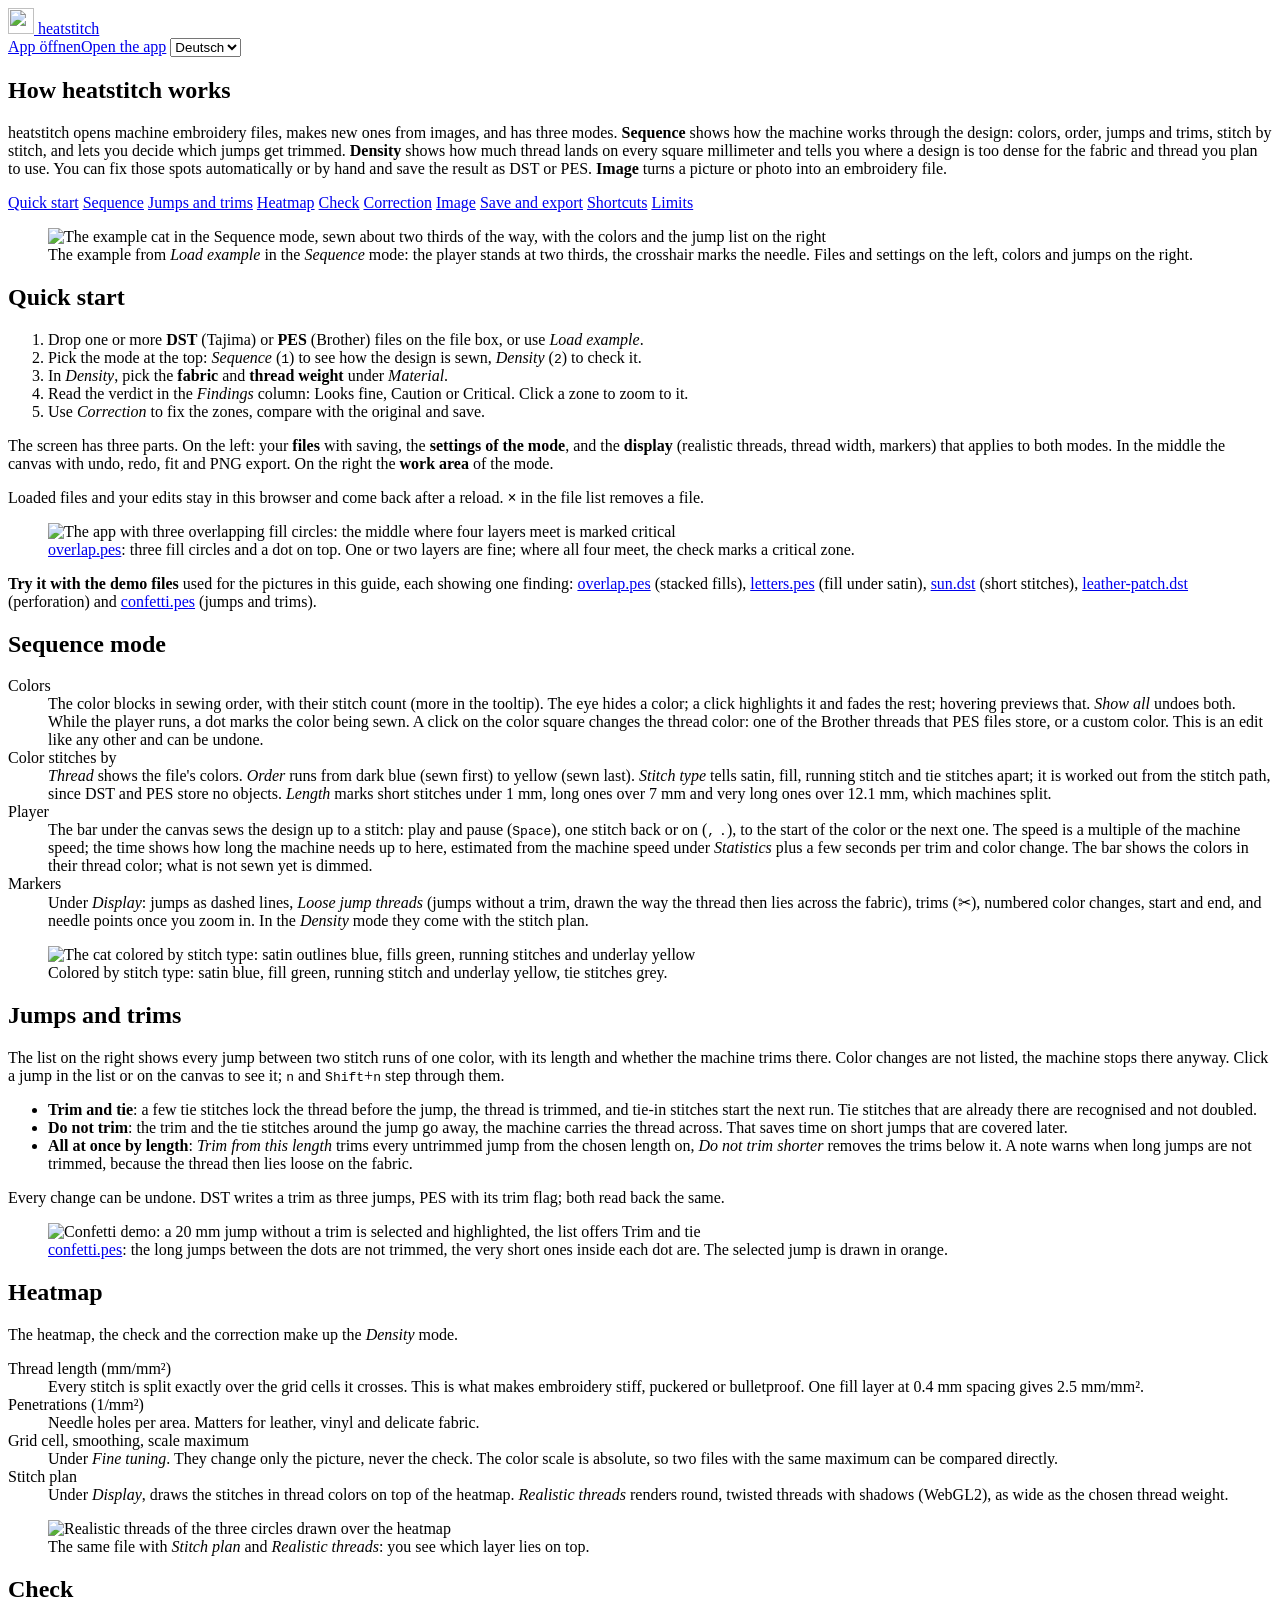
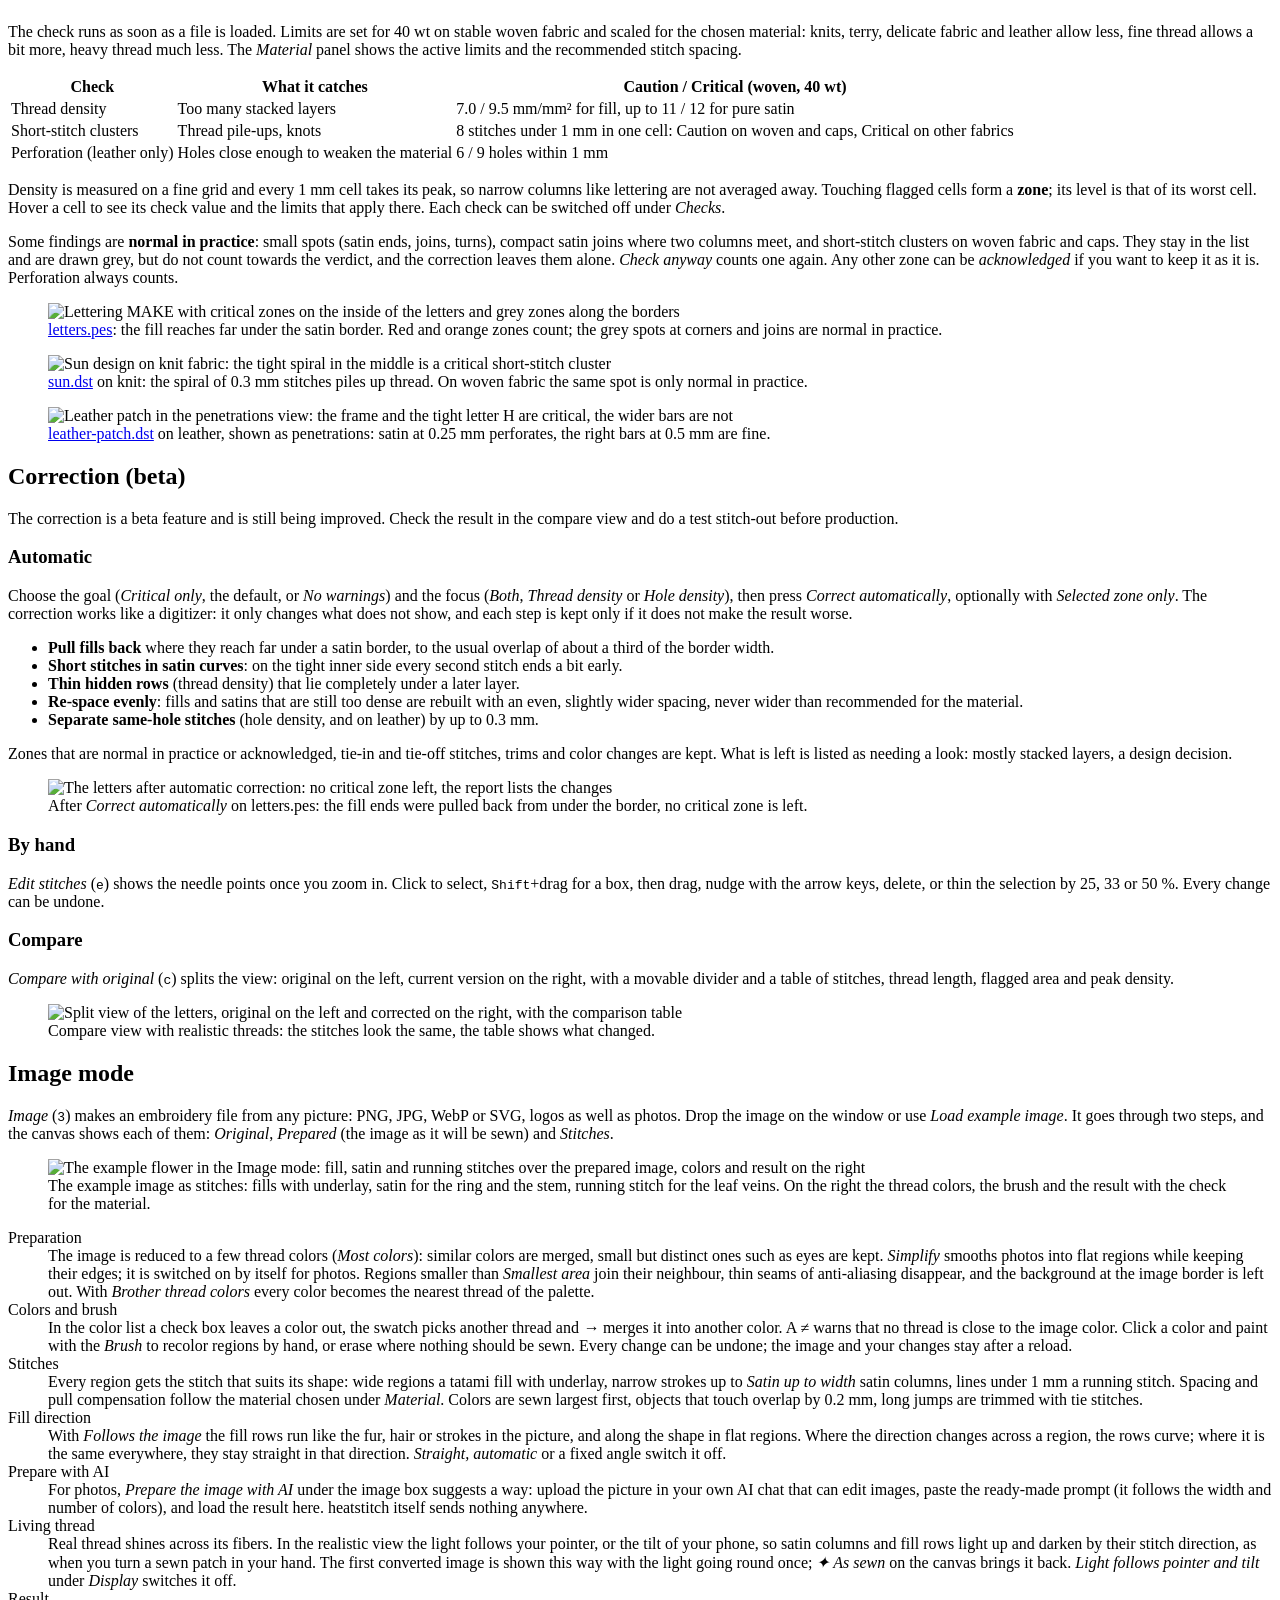
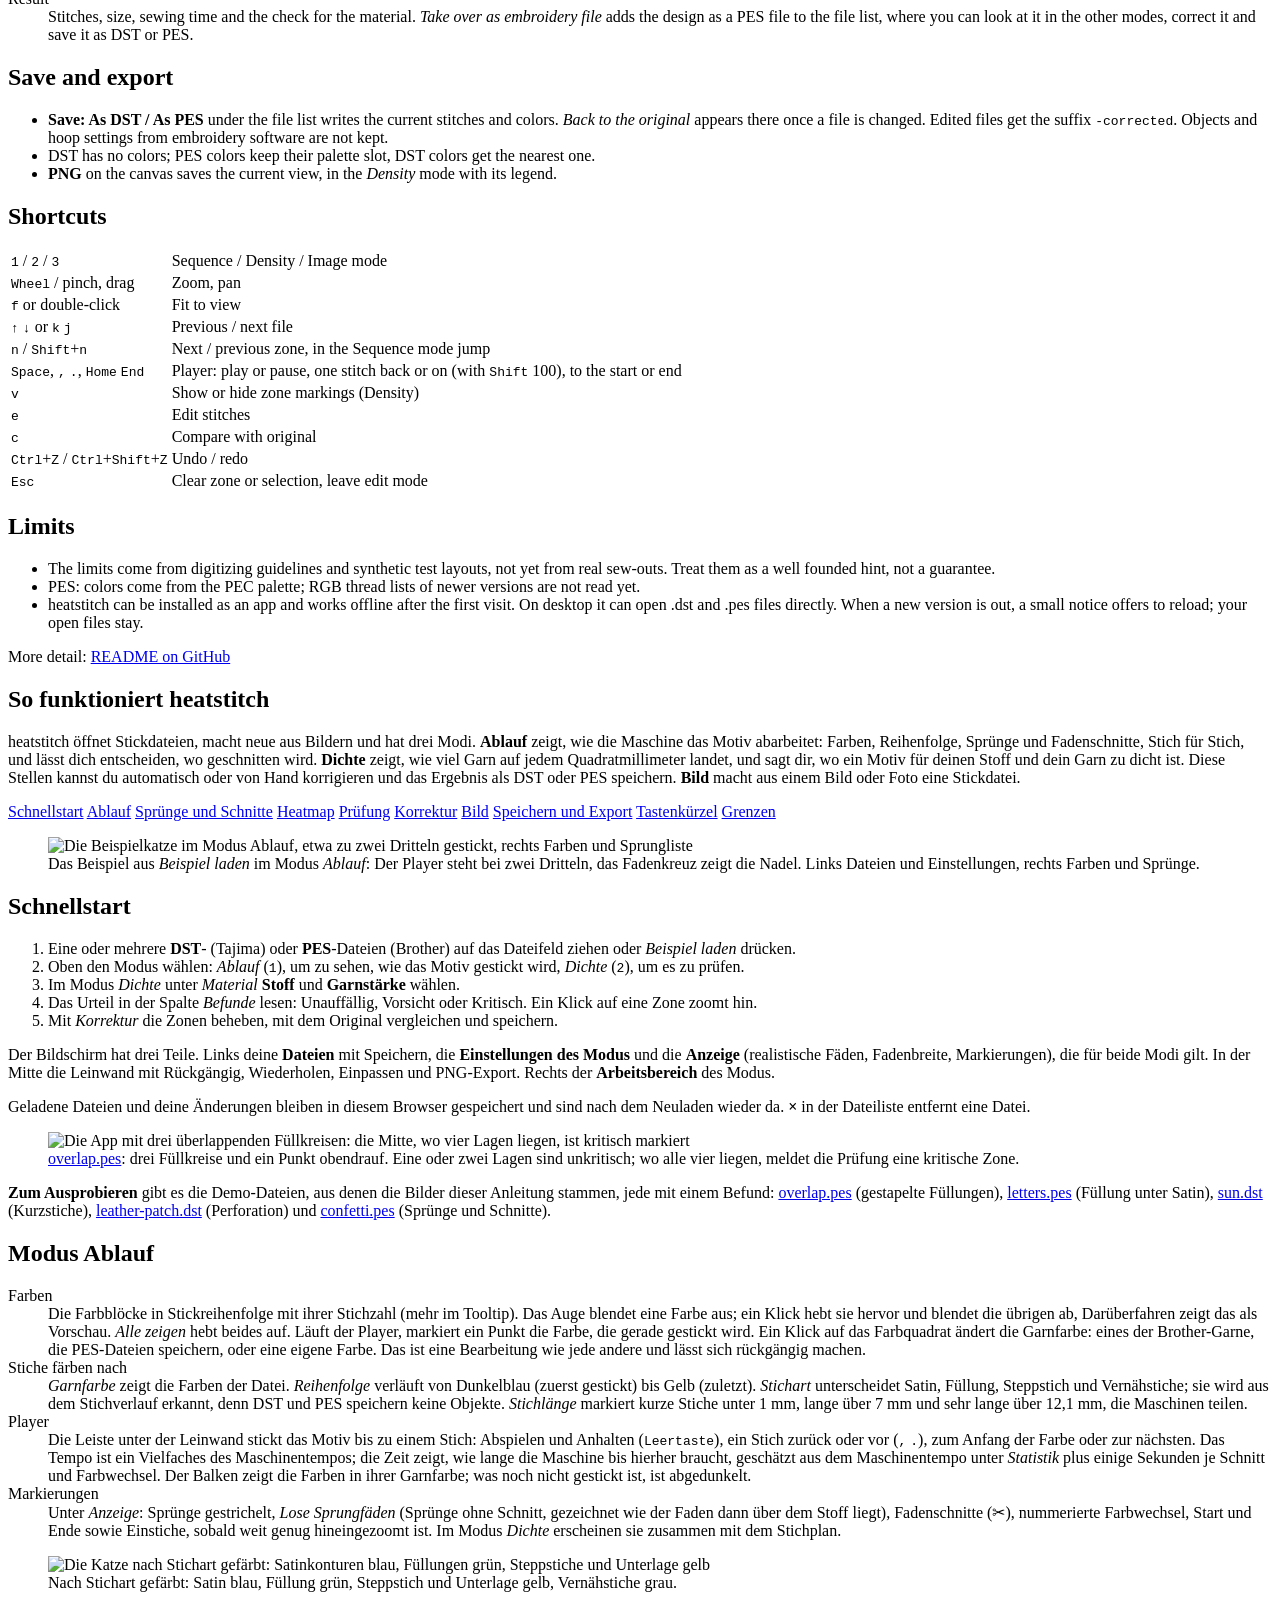
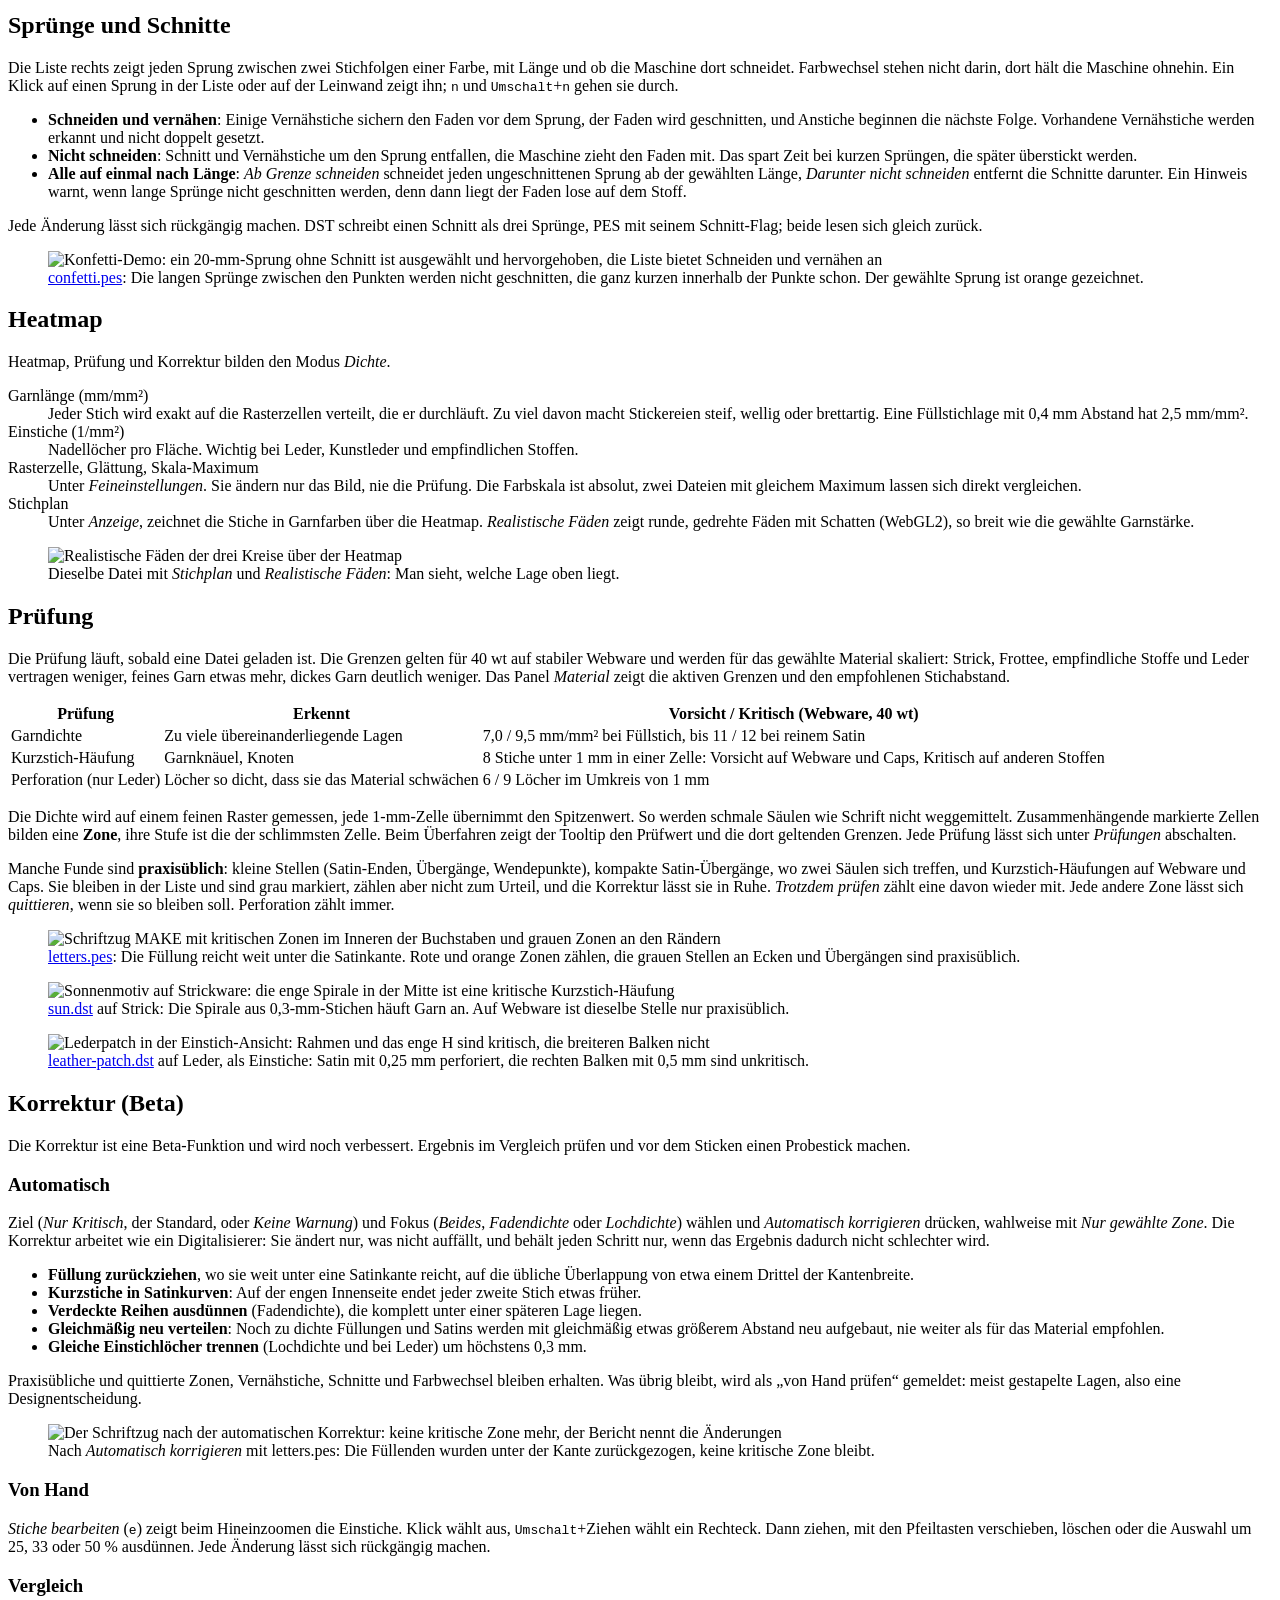
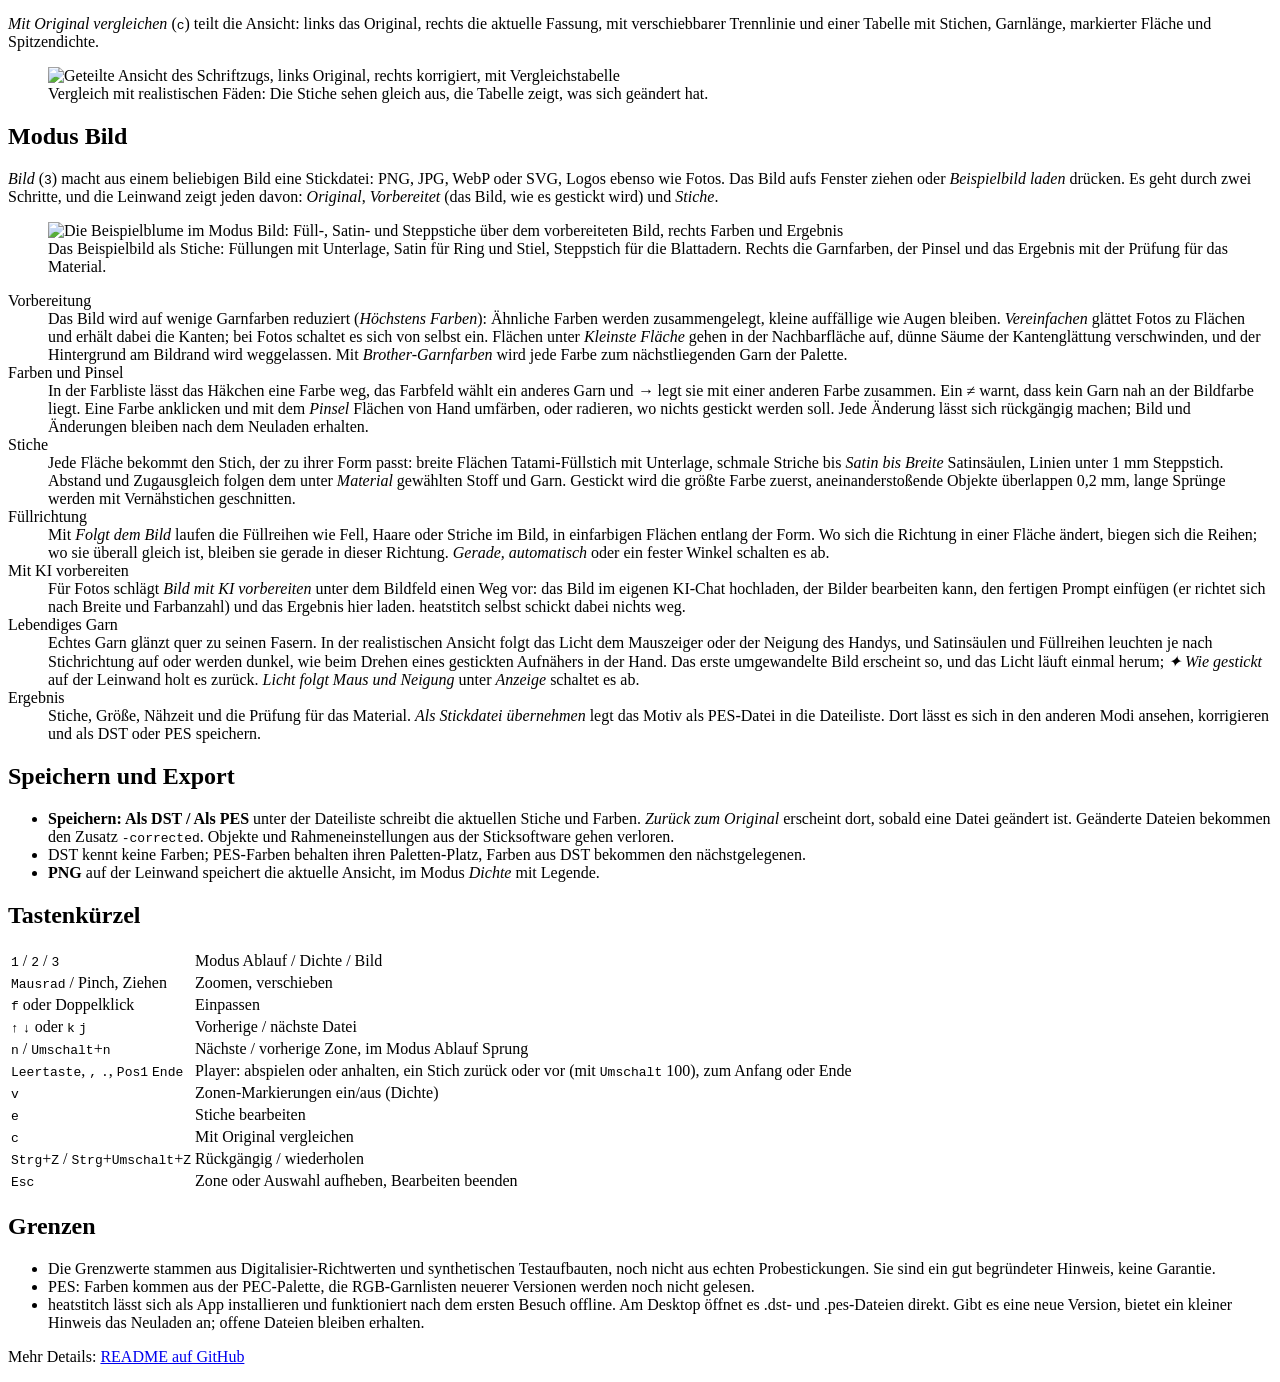
==== commit 297a9a44: "Merge pull request #1 from jo-tud/claude/embroidery-pattern-from-images-5dx8ds Image mode: turn imag" ====
--- a/docs.html
+++ b/docs.html
@@ -44,11 +44,12 @@
       <article lang="en">
         <h1>How heatstitch works</h1>
         <p class="lead">
-          heatstitch opens machine embroidery files and has two modes. <b>Sequence</b> shows how the machine
+          heatstitch opens machine embroidery files, makes new ones from images, and has three modes. <b>Sequence</b> shows how the machine
           works through the design: colors, order, jumps and trims, stitch by stitch, and lets you decide which
           jumps get trimmed. <b>Density</b> shows how much thread lands on every square millimeter and tells you
           where a design is too dense for the fabric and thread you plan to use. You can fix those spots
-          automatically or by hand and save the result as DST or PES.
+          automatically or by hand and save the result as DST or PES. <b>Image</b> turns a picture or photo into
+          an embroidery file.
         </p>
 
         <nav class="toc" aria-label="Contents">
@@ -58,6 +59,7 @@
           <a href="#en-heatmap">Heatmap</a>
           <a href="#en-check">Check</a>
           <a href="#en-correct">Correction</a>
+          <a href="#en-image">Image</a>
           <a href="#en-save">Save and export</a>
           <a href="#en-keys">Shortcuts</a>
           <a href="#en-limits">Limits</a>
@@ -65,12 +67,12 @@
 
         <figure>
           <img src="/guide/cat-en.jpg" width="1280" height="800" alt="The example cat in the Sequence mode, sewn about two thirds of the way, with the colors and the jump list on the right" />
-          <figcaption>The cat from <i>Load example</i> in the <i>Sequence</i> mode: the player stands at two thirds, the crosshair marks the needle. Files and settings on the left, colors and jumps on the right.</figcaption>
+          <figcaption>The example from <i>Load example</i> in the <i>Sequence</i> mode: the player stands at two thirds, the crosshair marks the needle. Files and settings on the left, colors and jumps on the right.</figcaption>
         </figure>
 
         <h2 id="en-start">Quick start</h2>
         <ol>
-          <li>Drop one or more <b>DST</b> (Tajima) or <b>PES</b> (Brother) files on the file box, or pick one from <i>Load example</i> below it: the cat, the overlapping circles or the confetti.</li>
+          <li>Drop one or more <b>DST</b> (Tajima) or <b>PES</b> (Brother) files on the file box, or use <i>Load example</i>.</li>
           <li>Pick the mode at the top: <i>Sequence</i> (<kbd>1</kbd>) to see how the design is sewn, <i>Density</i> (<kbd>2</kbd>) to check it.</li>
           <li>In <i>Density</i>, pick the <b>fabric</b> and <b>thread weight</b> under <i>Material</i>.</li>
           <li>Read the verdict in the <i>Findings</i> column: <span class="lv safe">Looks fine</span>, <span class="lv caution">Caution</span> or <span class="lv critical">Critical</span>. Click a zone to zoom to it.</li>
@@ -81,7 +83,7 @@
           and the <b>display</b> (realistic threads, thread width, markers) that applies to both modes. In the
           middle the canvas with undo, redo, fit and PNG export. On the right the <b>work area</b> of the mode.
         </p>
-        <p><b>Your files never leave your computer.</b> heatstitch reads, checks and saves them entirely in your browser. There is no server that receives them, no account and no tracking; the site is only static files on GitHub Pages. Loaded files and your edits are kept in this browser and come back after a reload. <b>×</b> in the file list removes a file.</p>
+        <p>Loaded files and your edits stay in this browser and come back after a reload. <b>×</b> in the file list removes a file.</p>
         <figure>
           <img src="/guide/heatmap-en.jpg" width="1280" height="960" loading="lazy" alt="The app with three overlapping fill circles: the middle where four layers meet is marked critical" />
           <figcaption><a href="examples/demos/overlap.pes" download>overlap.pes</a>: three fill circles and a dot on top. One or two layers are fine; where all four meet, the check marks a critical zone.</figcaption>
@@ -228,6 +230,34 @@
           <figcaption>Compare view with realistic threads: the stitches look the same, the table shows what changed.</figcaption>
         </figure>
 
+        <h2 id="en-image">Image mode</h2>
+        <p>
+          <i>Image</i> (<kbd>3</kbd>) makes an embroidery file from any picture: PNG, JPG, WebP or SVG, logos as
+          well as photos. Drop the image on the window or use <i>Load example image</i>. It goes through two
+          steps, and the canvas shows each of them: <i>Original</i>, <i>Prepared</i> (the image as it will be
+          sewn) and <i>Stitches</i>.
+        </p>
+        <figure>
+          <img src="/guide/image-en.jpg" width="1280" height="800" loading="lazy" alt="The example flower in the Image mode: fill, satin and running stitches over the prepared image, colors and result on the right" />
+          <figcaption>The example image as stitches: fills with underlay, satin for the ring and the stem, running stitch for the leaf veins. On the right the thread colors, the brush and the result with the check for the material.</figcaption>
+        </figure>
+        <dl>
+          <dt>Preparation</dt>
+          <dd>The image is reduced to a few thread colors (<i>Most colors</i>): similar colors are merged, small but distinct ones such as eyes are kept. <i>Simplify</i> smooths photos into flat regions while keeping their edges; it is switched on by itself for photos. Regions smaller than <i>Smallest area</i> join their neighbour, thin seams of anti-aliasing disappear, and the background at the image border is left out. With <i>Brother thread colors</i> every color becomes the nearest thread of the palette.</dd>
+          <dt>Colors and brush</dt>
+          <dd>In the color list a check box leaves a color out, the swatch picks another thread and <i>→</i> merges it into another color. A ≠ warns that no thread is close to the image color. Click a color and paint with the <i>Brush</i> to recolor regions by hand, or erase where nothing should be sewn. Every change can be undone; the image and your changes stay after a reload.</dd>
+          <dt>Stitches</dt>
+          <dd>Every region gets the stitch that suits its shape: wide regions a tatami fill with underlay, narrow strokes up to <i>Satin up to width</i> satin columns, lines under 1 mm a running stitch. Spacing and pull compensation follow the material chosen under <i>Material</i>. Colors are sewn largest first, objects that touch overlap by 0.2 mm, long jumps are trimmed with tie stitches.</dd>
+          <dt>Fill direction</dt>
+          <dd>With <i>Follows the image</i> the fill rows run like the fur, hair or strokes in the picture, and along the shape in flat regions. Where the direction changes across a region, the rows curve; where it is the same everywhere, they stay straight in that direction. <i>Straight, automatic</i> or a fixed angle switch it off.</dd>
+          <dt>Prepare with AI</dt>
+          <dd>For photos, <i>Prepare the image with AI</i> under the image box suggests a way: upload the picture in your own AI chat that can edit images, paste the ready-made prompt (it follows the width and number of colors), and load the result here. heatstitch itself sends nothing anywhere.</dd>
+          <dt>Living thread</dt>
+          <dd>Real thread shines across its fibers. In the realistic view the light follows your pointer, or the tilt of your phone, so satin columns and fill rows light up and darken by their stitch direction, as when you turn a sewn patch in your hand. The first converted image is shown this way with the light going round once; <i>✦ As sewn</i> on the canvas brings it back. <i>Light follows pointer and tilt</i> under <i>Display</i> switches it off.</dd>
+          <dt>Result</dt>
+          <dd>Stitches, size, sewing time and the check for the material. <i>Take over as embroidery file</i> adds the design as a PES file to the file list, where you can look at it in the other modes, correct it and save it as DST or PES.</dd>
+        </dl>
+
         <h2 id="en-save">Save and export</h2>
         <ul>
           <li><b>Save: As DST / As PES</b> under the file list writes the current stitches and colors. <i>Back to the original</i> appears there once a file is changed. Edited files get the suffix <code>-corrected</code>. Objects and hoop settings from embroidery software are not kept.</li>
@@ -238,7 +268,7 @@
         <h2 id="en-keys">Shortcuts</h2>
         <table class="keys">
           <tbody>
-            <tr><td><kbd>1</kbd> / <kbd>2</kbd></td><td>Sequence / Density mode</td></tr>
+            <tr><td><kbd>1</kbd> / <kbd>2</kbd> / <kbd>3</kbd></td><td>Sequence / Density / Image mode</td></tr>
             <tr><td><kbd>Wheel</kbd> / pinch, drag</td><td>Zoom, pan</td></tr>
             <tr><td><kbd>f</kbd> or double-click</td><td>Fit to view</td></tr>
             <tr><td><kbd>↑</kbd> <kbd>↓</kbd> or <kbd>k</kbd> <kbd>j</kbd></td><td>Previous / next file</td></tr>
@@ -265,11 +295,12 @@
       <article lang="de">
         <h1>So funktioniert heatstitch</h1>
         <p class="lead">
-          heatstitch öffnet Stickdateien und hat zwei Modi. <b>Ablauf</b> zeigt, wie die Maschine das Motiv
+          heatstitch öffnet Stickdateien, macht neue aus Bildern und hat drei Modi. <b>Ablauf</b> zeigt, wie die Maschine das Motiv
           abarbeitet: Farben, Reihenfolge, Sprünge und Fadenschnitte, Stich für Stich, und lässt dich entscheiden,
           wo geschnitten wird. <b>Dichte</b> zeigt, wie viel Garn auf jedem Quadratmillimeter landet, und sagt
           dir, wo ein Motiv für deinen Stoff und dein Garn zu dicht ist. Diese Stellen kannst du automatisch
-          oder von Hand korrigieren und das Ergebnis als DST oder PES speichern.
+          oder von Hand korrigieren und das Ergebnis als DST oder PES speichern. <b>Bild</b> macht aus einem Bild
+          oder Foto eine Stickdatei.
         </p>
 
         <nav class="toc" aria-label="Inhalt">
@@ -279,6 +310,7 @@
           <a href="#de-heatmap">Heatmap</a>
           <a href="#de-check">Prüfung</a>
           <a href="#de-correct">Korrektur</a>
+          <a href="#de-image">Bild</a>
           <a href="#de-save">Speichern und Export</a>
           <a href="#de-keys">Tastenkürzel</a>
           <a href="#de-limits">Grenzen</a>
@@ -286,12 +318,12 @@
 
         <figure>
           <img src="/guide/cat-de.jpg" width="1280" height="800" alt="Die Beispielkatze im Modus Ablauf, etwa zu zwei Dritteln gestickt, rechts Farben und Sprungliste" />
-          <figcaption>Die Katze aus <i>Beispiel laden</i> im Modus <i>Ablauf</i>: Der Player steht bei zwei Dritteln, das Fadenkreuz zeigt die Nadel. Links Dateien und Einstellungen, rechts Farben und Sprünge.</figcaption>
+          <figcaption>Das Beispiel aus <i>Beispiel laden</i> im Modus <i>Ablauf</i>: Der Player steht bei zwei Dritteln, das Fadenkreuz zeigt die Nadel. Links Dateien und Einstellungen, rechts Farben und Sprünge.</figcaption>
         </figure>
 
         <h2 id="de-start">Schnellstart</h2>
         <ol>
-          <li>Eine oder mehrere <b>DST</b>- (Tajima) oder <b>PES</b>-Dateien (Brother) auf das Dateifeld ziehen oder darunter unter <i>Beispiel laden</i> eines auswählen: die Katze, die überlappenden Kreise oder das Konfetti.</li>
+          <li>Eine oder mehrere <b>DST</b>- (Tajima) oder <b>PES</b>-Dateien (Brother) auf das Dateifeld ziehen oder <i>Beispiel laden</i> drücken.</li>
           <li>Oben den Modus wählen: <i>Ablauf</i> (<kbd>1</kbd>), um zu sehen, wie das Motiv gestickt wird, <i>Dichte</i> (<kbd>2</kbd>), um es zu prüfen.</li>
           <li>Im Modus <i>Dichte</i> unter <i>Material</i> <b>Stoff</b> und <b>Garnstärke</b> wählen.</li>
           <li>Das Urteil in der Spalte <i>Befunde</i> lesen: <span class="lv safe">Unauffällig</span>, <span class="lv caution">Vorsicht</span> oder <span class="lv critical">Kritisch</span>. Ein Klick auf eine Zone zoomt hin.</li>
@@ -302,7 +334,7 @@
           und die <b>Anzeige</b> (realistische Fäden, Fadenbreite, Markierungen), die für beide Modi gilt. In der
           Mitte die Leinwand mit Rückgängig, Wiederholen, Einpassen und PNG-Export. Rechts der <b>Arbeitsbereich</b> des Modus.
         </p>
-        <p><b>Deine Dateien verlassen nie deinen Computer.</b> heatstitch liest, prüft und speichert sie komplett in deinem Browser. Es gibt keinen Server, der sie empfängt, kein Konto und kein Tracking; die Seite besteht nur aus statischen Dateien auf GitHub Pages. Geladene Dateien und deine Änderungen bleiben in diesem Browser gespeichert und sind nach dem Neuladen wieder da. <b>×</b> in der Dateiliste entfernt eine Datei.</p>
+        <p>Geladene Dateien und deine Änderungen bleiben in diesem Browser gespeichert und sind nach dem Neuladen wieder da. <b>×</b> in der Dateiliste entfernt eine Datei.</p>
         <figure>
           <img src="/guide/heatmap-de.jpg" width="1280" height="960" loading="lazy" alt="Die App mit drei überlappenden Füllkreisen: die Mitte, wo vier Lagen liegen, ist kritisch markiert" />
           <figcaption><a href="examples/demos/overlap.pes" download>overlap.pes</a>: drei Füllkreise und ein Punkt obendrauf. Eine oder zwei Lagen sind unkritisch; wo alle vier liegen, meldet die Prüfung eine kritische Zone.</figcaption>
@@ -450,6 +482,34 @@
           <figcaption>Vergleich mit realistischen Fäden: Die Stiche sehen gleich aus, die Tabelle zeigt, was sich geändert hat.</figcaption>
         </figure>
 
+        <h2 id="de-image">Modus Bild</h2>
+        <p>
+          <i>Bild</i> (<kbd>3</kbd>) macht aus einem beliebigen Bild eine Stickdatei: PNG, JPG, WebP oder SVG,
+          Logos ebenso wie Fotos. Das Bild aufs Fenster ziehen oder <i>Beispielbild laden</i> drücken. Es geht
+          durch zwei Schritte, und die Leinwand zeigt jeden davon: <i>Original</i>, <i>Vorbereitet</i> (das Bild,
+          wie es gestickt wird) und <i>Stiche</i>.
+        </p>
+        <figure>
+          <img src="/guide/image-de.jpg" width="1280" height="800" loading="lazy" alt="Die Beispielblume im Modus Bild: Füll-, Satin- und Steppstiche über dem vorbereiteten Bild, rechts Farben und Ergebnis" />
+          <figcaption>Das Beispielbild als Stiche: Füllungen mit Unterlage, Satin für Ring und Stiel, Steppstich für die Blattadern. Rechts die Garnfarben, der Pinsel und das Ergebnis mit der Prüfung für das Material.</figcaption>
+        </figure>
+        <dl>
+          <dt>Vorbereitung</dt>
+          <dd>Das Bild wird auf wenige Garnfarben reduziert (<i>Höchstens Farben</i>): Ähnliche Farben werden zusammengelegt, kleine auffällige wie Augen bleiben. <i>Vereinfachen</i> glättet Fotos zu Flächen und erhält dabei die Kanten; bei Fotos schaltet es sich von selbst ein. Flächen unter <i>Kleinste Fläche</i> gehen in der Nachbarfläche auf, dünne Säume der Kantenglättung verschwinden, und der Hintergrund am Bildrand wird weggelassen. Mit <i>Brother-Garnfarben</i> wird jede Farbe zum nächstliegenden Garn der Palette.</dd>
+          <dt>Farben und Pinsel</dt>
+          <dd>In der Farbliste lässt das Häkchen eine Farbe weg, das Farbfeld wählt ein anderes Garn und <i>→</i> legt sie mit einer anderen Farbe zusammen. Ein ≠ warnt, dass kein Garn nah an der Bildfarbe liegt. Eine Farbe anklicken und mit dem <i>Pinsel</i> Flächen von Hand umfärben, oder radieren, wo nichts gestickt werden soll. Jede Änderung lässt sich rückgängig machen; Bild und Änderungen bleiben nach dem Neuladen erhalten.</dd>
+          <dt>Stiche</dt>
+          <dd>Jede Fläche bekommt den Stich, der zu ihrer Form passt: breite Flächen Tatami-Füllstich mit Unterlage, schmale Striche bis <i>Satin bis Breite</i> Satinsäulen, Linien unter 1 mm Steppstich. Abstand und Zugausgleich folgen dem unter <i>Material</i> gewählten Stoff und Garn. Gestickt wird die größte Farbe zuerst, aneinanderstoßende Objekte überlappen 0,2 mm, lange Sprünge werden mit Vernähstichen geschnitten.</dd>
+          <dt>Füllrichtung</dt>
+          <dd>Mit <i>Folgt dem Bild</i> laufen die Füllreihen wie Fell, Haare oder Striche im Bild, in einfarbigen Flächen entlang der Form. Wo sich die Richtung in einer Fläche ändert, biegen sich die Reihen; wo sie überall gleich ist, bleiben sie gerade in dieser Richtung. <i>Gerade, automatisch</i> oder ein fester Winkel schalten es ab.</dd>
+          <dt>Mit KI vorbereiten</dt>
+          <dd>Für Fotos schlägt <i>Bild mit KI vorbereiten</i> unter dem Bildfeld einen Weg vor: das Bild im eigenen KI-Chat hochladen, der Bilder bearbeiten kann, den fertigen Prompt einfügen (er richtet sich nach Breite und Farbanzahl) und das Ergebnis hier laden. heatstitch selbst schickt dabei nichts weg.</dd>
+          <dt>Lebendiges Garn</dt>
+          <dd>Echtes Garn glänzt quer zu seinen Fasern. In der realistischen Ansicht folgt das Licht dem Mauszeiger oder der Neigung des Handys, und Satinsäulen und Füllreihen leuchten je nach Stichrichtung auf oder werden dunkel, wie beim Drehen eines gestickten Aufnähers in der Hand. Das erste umgewandelte Bild erscheint so, und das Licht läuft einmal herum; <i>✦ Wie gestickt</i> auf der Leinwand holt es zurück. <i>Licht folgt Maus und Neigung</i> unter <i>Anzeige</i> schaltet es ab.</dd>
+          <dt>Ergebnis</dt>
+          <dd>Stiche, Größe, Nähzeit und die Prüfung für das Material. <i>Als Stickdatei übernehmen</i> legt das Motiv als PES-Datei in die Dateiliste. Dort lässt es sich in den anderen Modi ansehen, korrigieren und als DST oder PES speichern.</dd>
+        </dl>
+
         <h2 id="de-save">Speichern und Export</h2>
         <ul>
           <li><b>Speichern: Als DST / Als PES</b> unter der Dateiliste schreibt die aktuellen Stiche und Farben. <i>Zurück zum Original</i> erscheint dort, sobald eine Datei geändert ist. Geänderte Dateien bekommen den Zusatz <code>-corrected</code>. Objekte und Rahmeneinstellungen aus der Sticksoftware gehen verloren.</li>
@@ -460,7 +520,7 @@
         <h2 id="de-keys">Tastenkürzel</h2>
         <table class="keys">
           <tbody>
-            <tr><td><kbd>1</kbd> / <kbd>2</kbd></td><td>Modus Ablauf / Dichte</td></tr>
+            <tr><td><kbd>1</kbd> / <kbd>2</kbd> / <kbd>3</kbd></td><td>Modus Ablauf / Dichte / Bild</td></tr>
             <tr><td><kbd>Mausrad</kbd> / Pinch, Ziehen</td><td>Zoomen, verschieben</td></tr>
             <tr><td><kbd>f</kbd> oder Doppelklick</td><td>Einpassen</td></tr>
             <tr><td><kbd>↑</kbd> <kbd>↓</kbd> oder <kbd>k</kbd> <kbd>j</kbd></td><td>Vorherige / nächste Datei</td></tr>
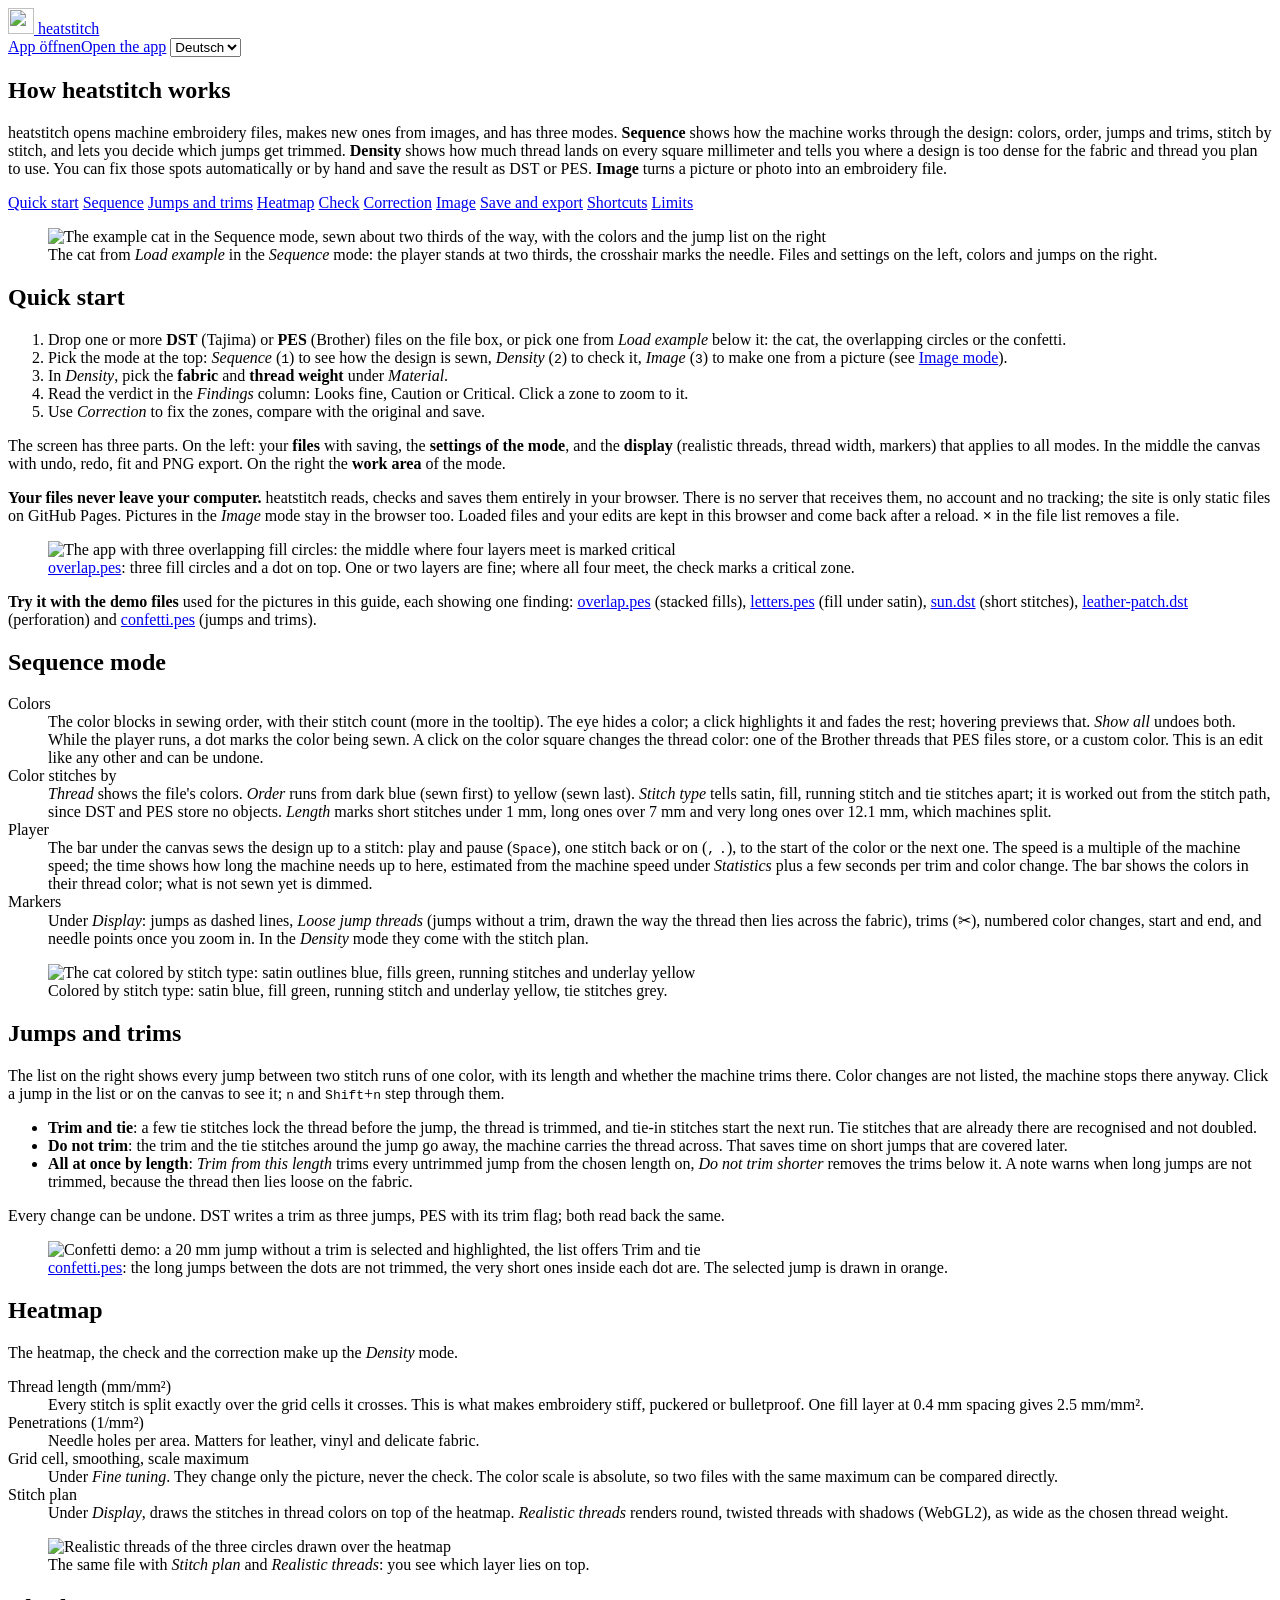
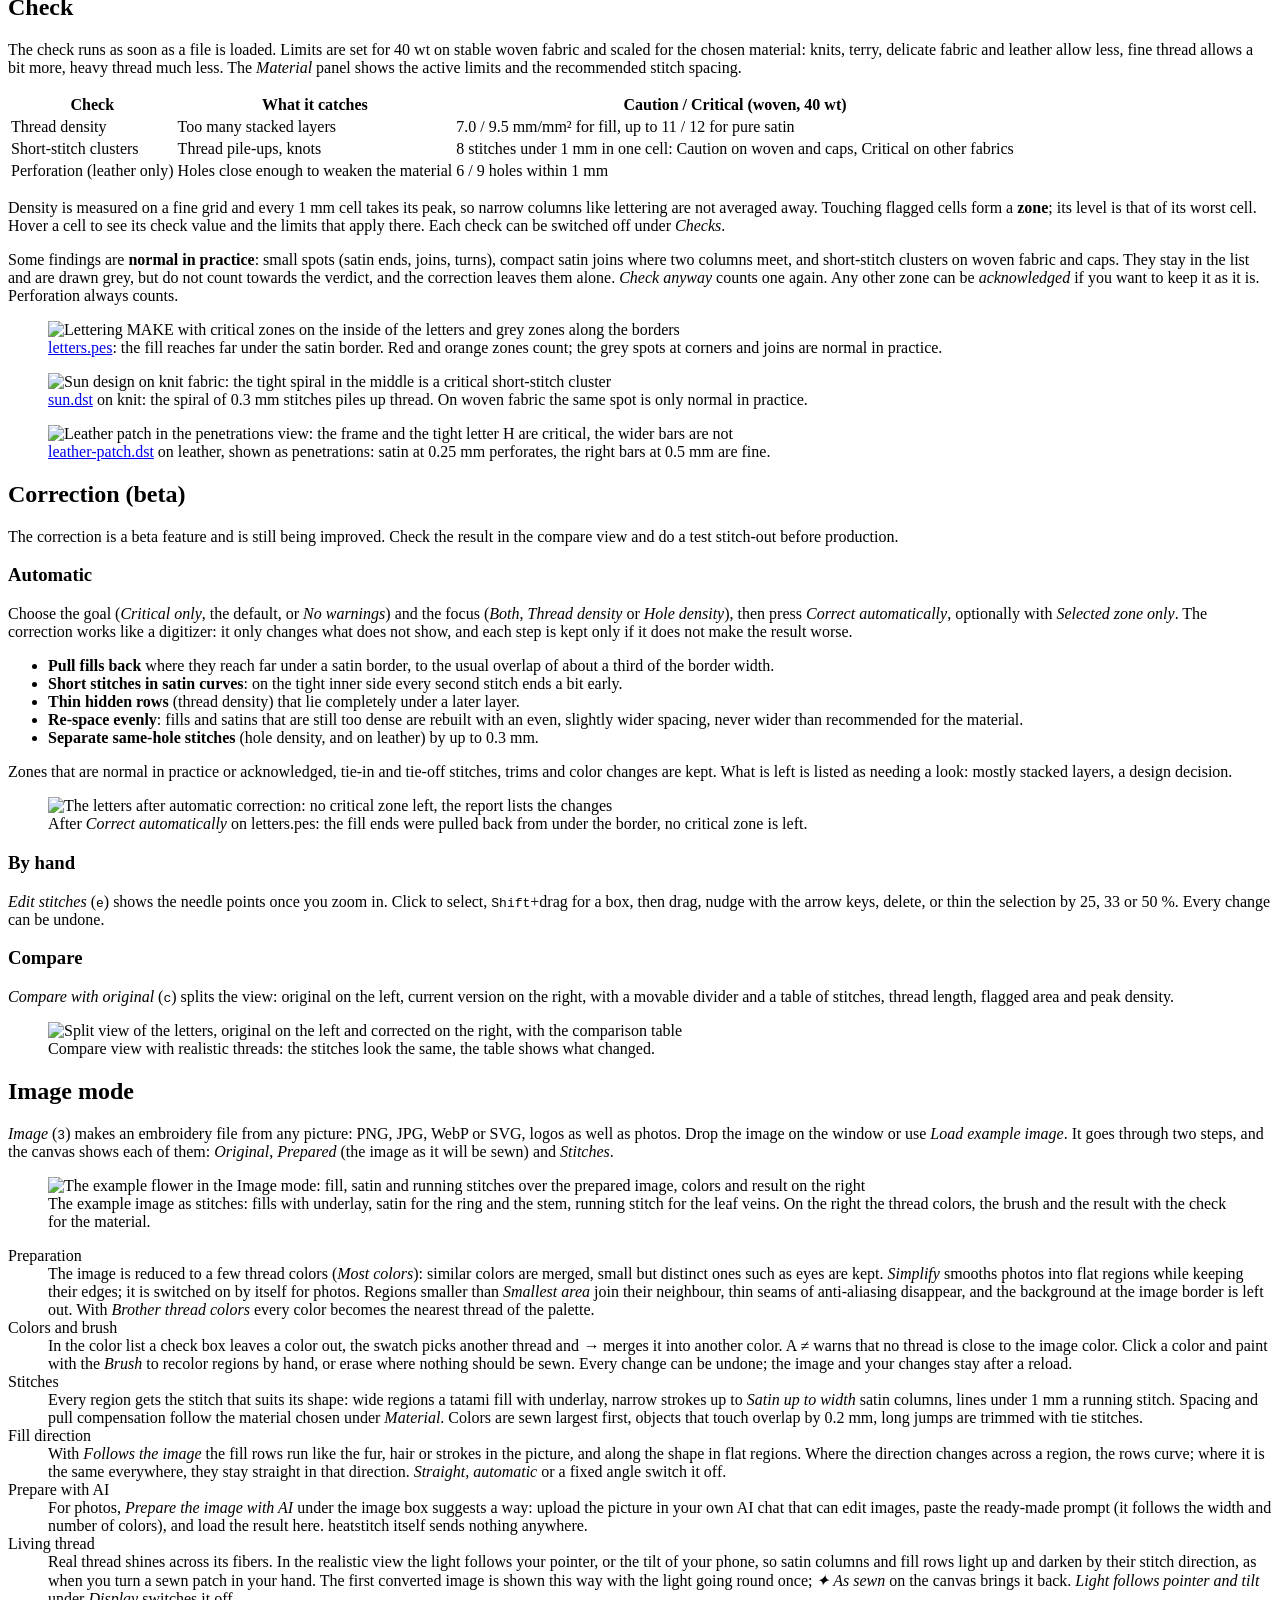
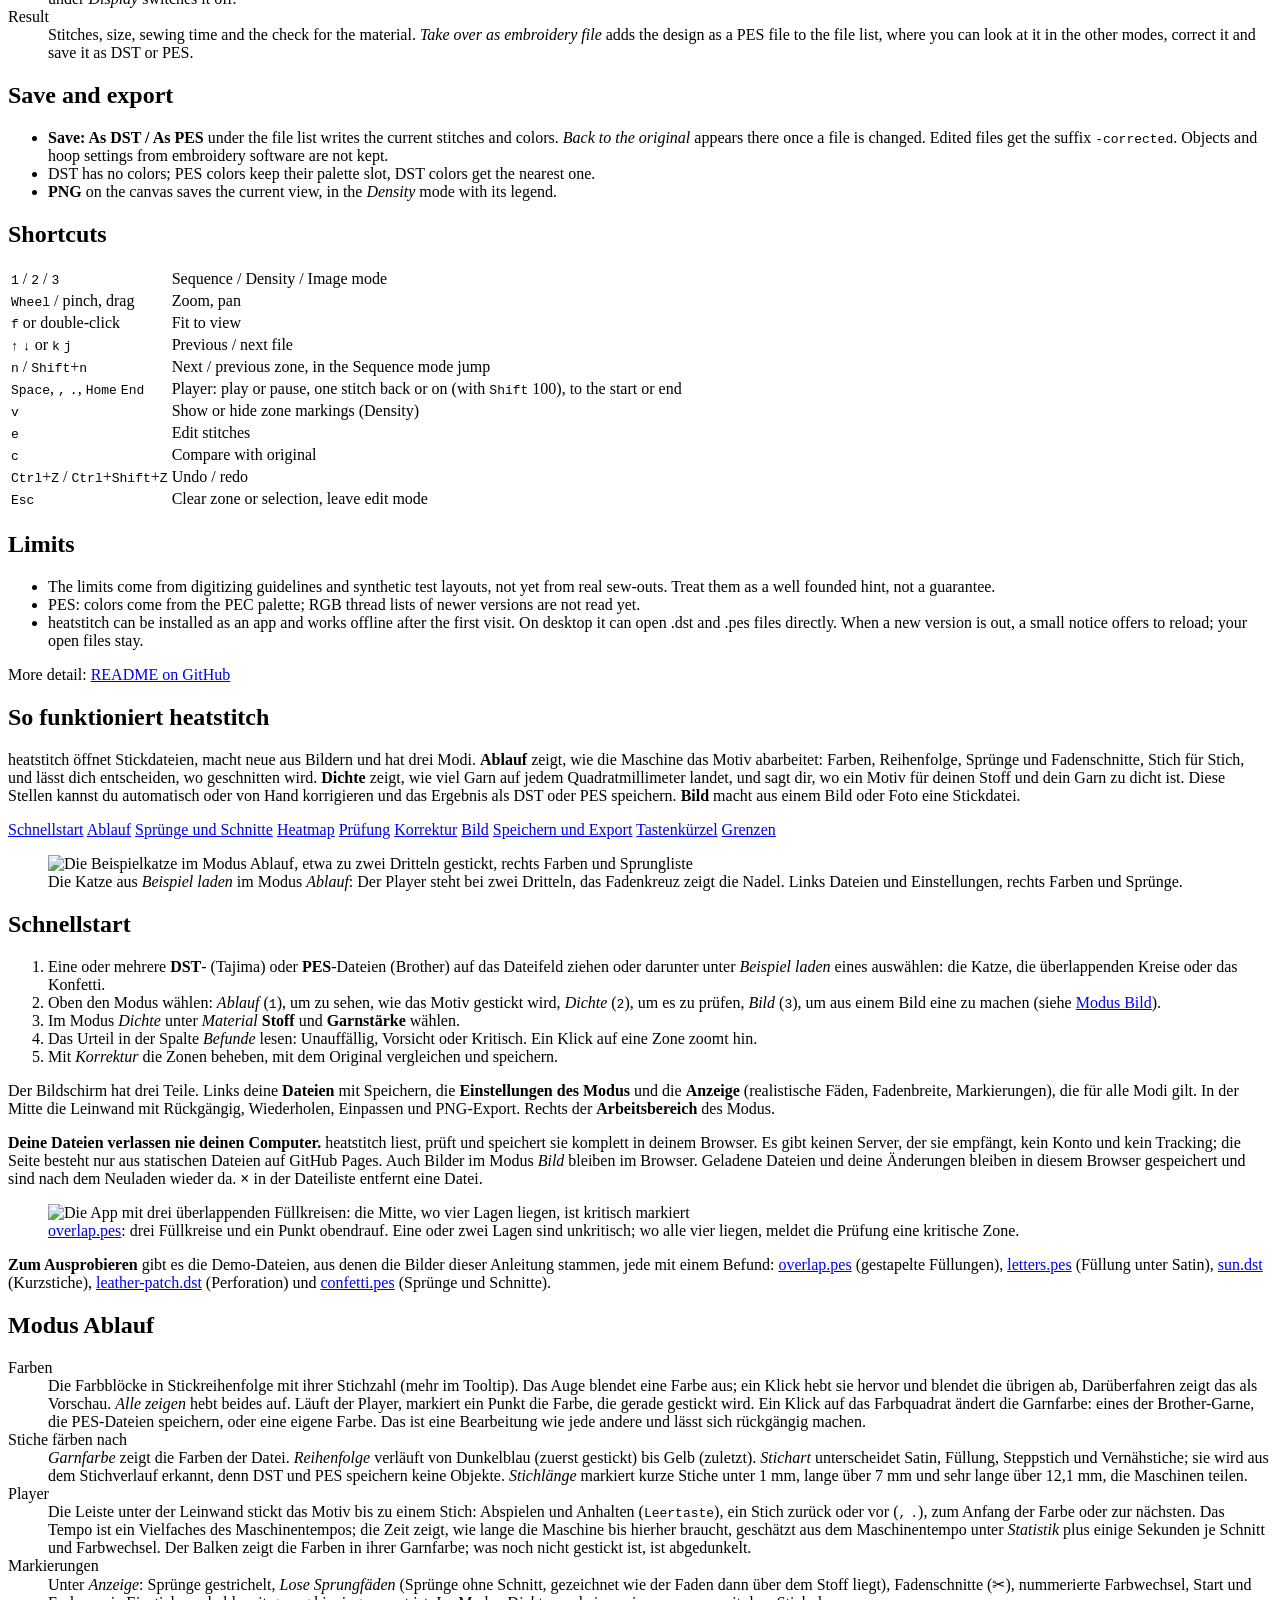
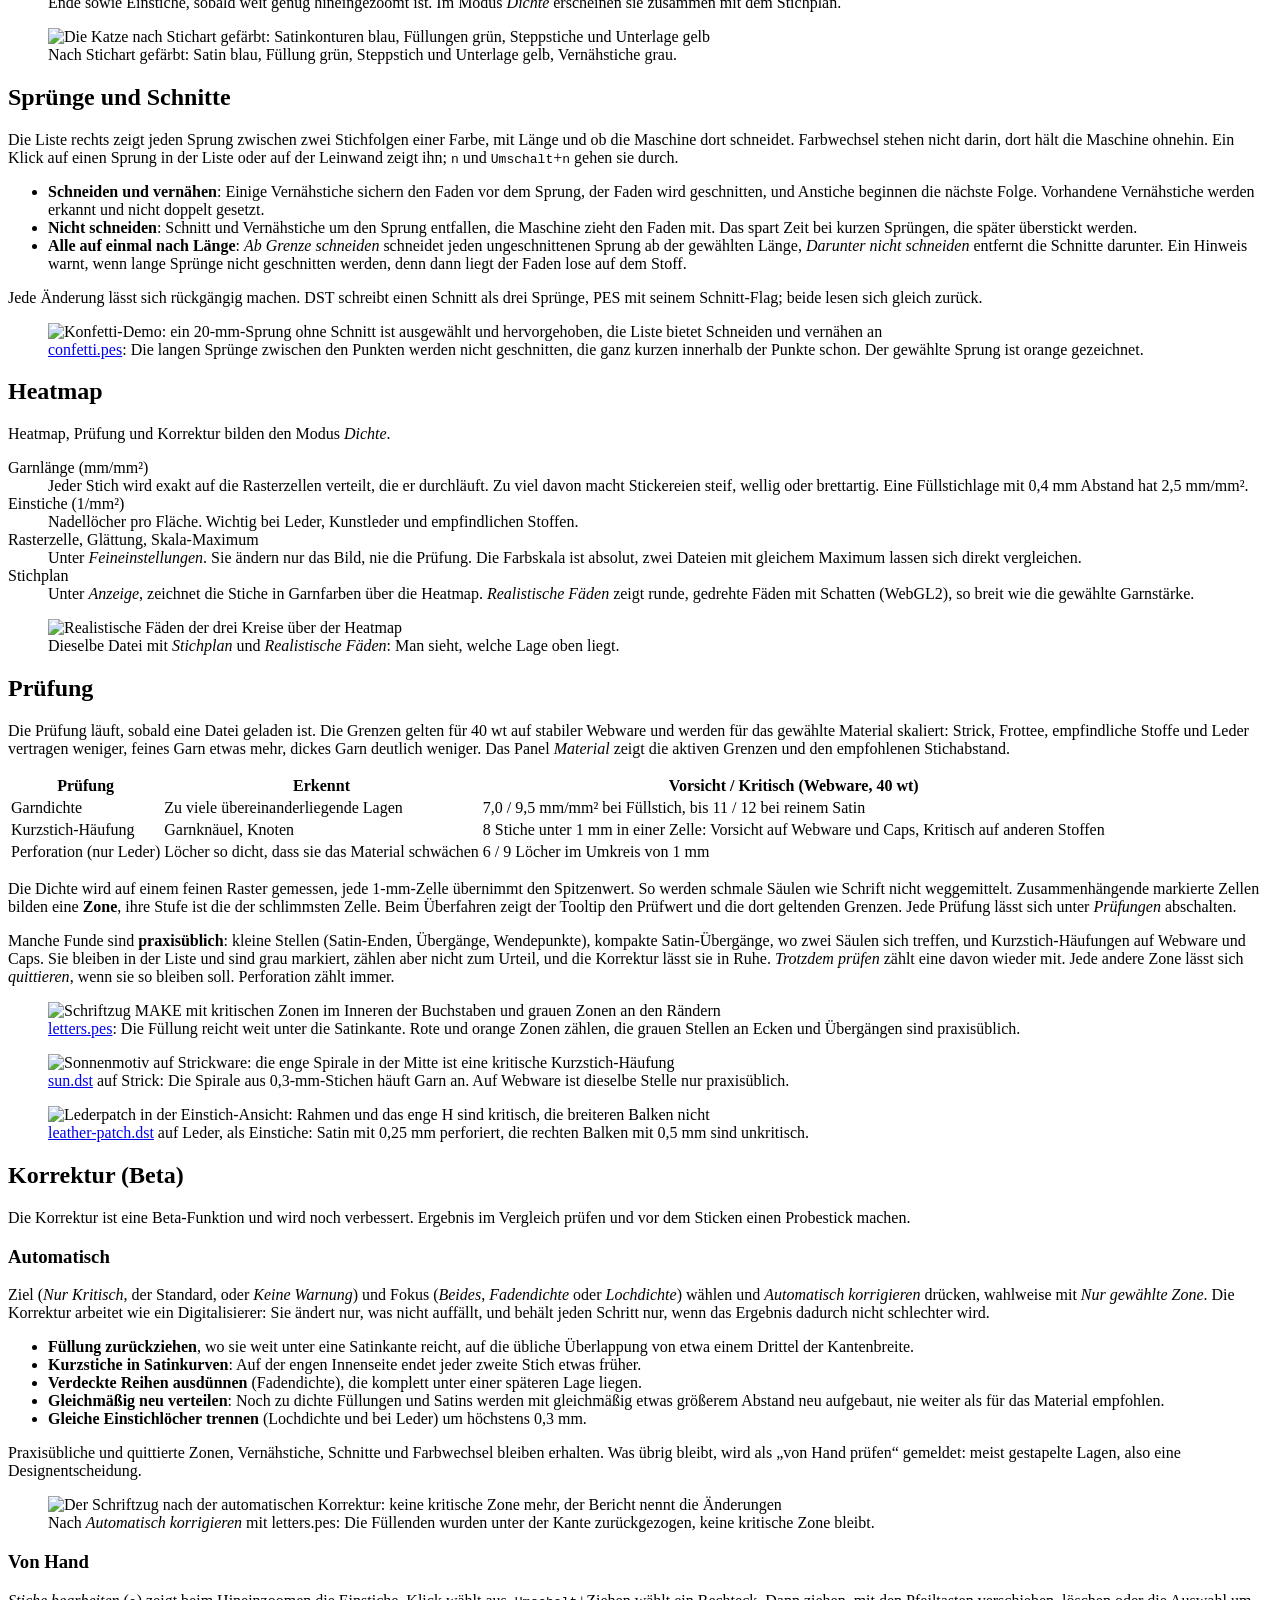
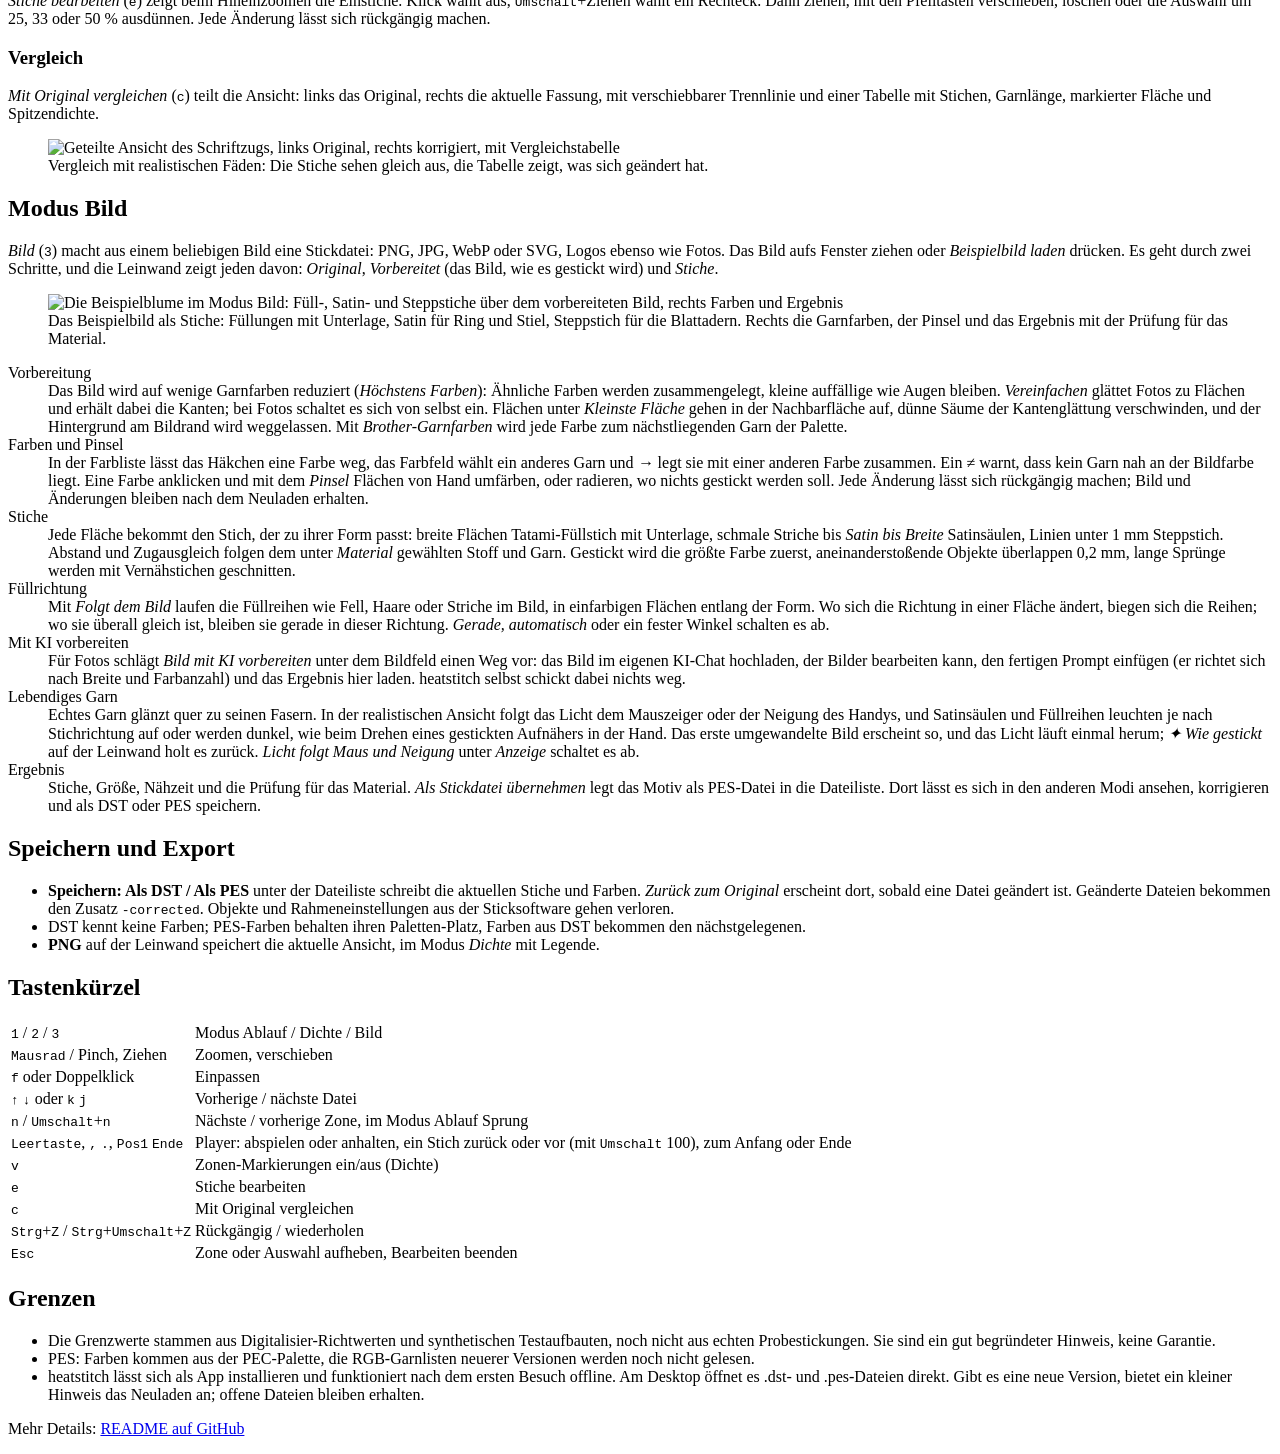
==== commit 56fc2365: "Merge upstream main into the Image mode Brings in the examples dropdown, the English README, the MIT" ====
--- a/docs.html
+++ b/docs.html
@@ -67,23 +67,23 @@
 
         <figure>
           <img src="/guide/cat-en.jpg" width="1280" height="800" alt="The example cat in the Sequence mode, sewn about two thirds of the way, with the colors and the jump list on the right" />
-          <figcaption>The example from <i>Load example</i> in the <i>Sequence</i> mode: the player stands at two thirds, the crosshair marks the needle. Files and settings on the left, colors and jumps on the right.</figcaption>
+          <figcaption>The cat from <i>Load example</i> in the <i>Sequence</i> mode: the player stands at two thirds, the crosshair marks the needle. Files and settings on the left, colors and jumps on the right.</figcaption>
         </figure>
 
         <h2 id="en-start">Quick start</h2>
         <ol>
-          <li>Drop one or more <b>DST</b> (Tajima) or <b>PES</b> (Brother) files on the file box, or use <i>Load example</i>.</li>
-          <li>Pick the mode at the top: <i>Sequence</i> (<kbd>1</kbd>) to see how the design is sewn, <i>Density</i> (<kbd>2</kbd>) to check it.</li>
+          <li>Drop one or more <b>DST</b> (Tajima) or <b>PES</b> (Brother) files on the file box, or pick one from <i>Load example</i> below it: the cat, the overlapping circles or the confetti.</li>
+          <li>Pick the mode at the top: <i>Sequence</i> (<kbd>1</kbd>) to see how the design is sewn, <i>Density</i> (<kbd>2</kbd>) to check it, <i>Image</i> (<kbd>3</kbd>) to make one from a picture (see <a href="#en-image">Image mode</a>).</li>
           <li>In <i>Density</i>, pick the <b>fabric</b> and <b>thread weight</b> under <i>Material</i>.</li>
           <li>Read the verdict in the <i>Findings</i> column: <span class="lv safe">Looks fine</span>, <span class="lv caution">Caution</span> or <span class="lv critical">Critical</span>. Click a zone to zoom to it.</li>
           <li>Use <i>Correction</i> to fix the zones, compare with the original and save.</li>
         </ol>
         <p>
           The screen has three parts. On the left: your <b>files</b> with saving, the <b>settings of the mode</b>,
-          and the <b>display</b> (realistic threads, thread width, markers) that applies to both modes. In the
+          and the <b>display</b> (realistic threads, thread width, markers) that applies to all modes. In the
           middle the canvas with undo, redo, fit and PNG export. On the right the <b>work area</b> of the mode.
         </p>
-        <p>Loaded files and your edits stay in this browser and come back after a reload. <b>×</b> in the file list removes a file.</p>
+        <p><b>Your files never leave your computer.</b> heatstitch reads, checks and saves them entirely in your browser. There is no server that receives them, no account and no tracking; the site is only static files on GitHub Pages. Pictures in the <i>Image</i> mode stay in the browser too. Loaded files and your edits are kept in this browser and come back after a reload. <b>×</b> in the file list removes a file.</p>
         <figure>
           <img src="/guide/heatmap-en.jpg" width="1280" height="960" loading="lazy" alt="The app with three overlapping fill circles: the middle where four layers meet is marked critical" />
           <figcaption><a href="examples/demos/overlap.pes" download>overlap.pes</a>: three fill circles and a dot on top. One or two layers are fine; where all four meet, the check marks a critical zone.</figcaption>
@@ -318,23 +318,23 @@
 
         <figure>
           <img src="/guide/cat-de.jpg" width="1280" height="800" alt="Die Beispielkatze im Modus Ablauf, etwa zu zwei Dritteln gestickt, rechts Farben und Sprungliste" />
-          <figcaption>Das Beispiel aus <i>Beispiel laden</i> im Modus <i>Ablauf</i>: Der Player steht bei zwei Dritteln, das Fadenkreuz zeigt die Nadel. Links Dateien und Einstellungen, rechts Farben und Sprünge.</figcaption>
+          <figcaption>Die Katze aus <i>Beispiel laden</i> im Modus <i>Ablauf</i>: Der Player steht bei zwei Dritteln, das Fadenkreuz zeigt die Nadel. Links Dateien und Einstellungen, rechts Farben und Sprünge.</figcaption>
         </figure>
 
         <h2 id="de-start">Schnellstart</h2>
         <ol>
-          <li>Eine oder mehrere <b>DST</b>- (Tajima) oder <b>PES</b>-Dateien (Brother) auf das Dateifeld ziehen oder <i>Beispiel laden</i> drücken.</li>
-          <li>Oben den Modus wählen: <i>Ablauf</i> (<kbd>1</kbd>), um zu sehen, wie das Motiv gestickt wird, <i>Dichte</i> (<kbd>2</kbd>), um es zu prüfen.</li>
+          <li>Eine oder mehrere <b>DST</b>- (Tajima) oder <b>PES</b>-Dateien (Brother) auf das Dateifeld ziehen oder darunter unter <i>Beispiel laden</i> eines auswählen: die Katze, die überlappenden Kreise oder das Konfetti.</li>
+          <li>Oben den Modus wählen: <i>Ablauf</i> (<kbd>1</kbd>), um zu sehen, wie das Motiv gestickt wird, <i>Dichte</i> (<kbd>2</kbd>), um es zu prüfen, <i>Bild</i> (<kbd>3</kbd>), um aus einem Bild eine zu machen (siehe <a href="#de-image">Modus Bild</a>).</li>
           <li>Im Modus <i>Dichte</i> unter <i>Material</i> <b>Stoff</b> und <b>Garnstärke</b> wählen.</li>
           <li>Das Urteil in der Spalte <i>Befunde</i> lesen: <span class="lv safe">Unauffällig</span>, <span class="lv caution">Vorsicht</span> oder <span class="lv critical">Kritisch</span>. Ein Klick auf eine Zone zoomt hin.</li>
           <li>Mit <i>Korrektur</i> die Zonen beheben, mit dem Original vergleichen und speichern.</li>
         </ol>
         <p>
           Der Bildschirm hat drei Teile. Links deine <b>Dateien</b> mit Speichern, die <b>Einstellungen des Modus</b>
-          und die <b>Anzeige</b> (realistische Fäden, Fadenbreite, Markierungen), die für beide Modi gilt. In der
+          und die <b>Anzeige</b> (realistische Fäden, Fadenbreite, Markierungen), die für alle Modi gilt. In der
           Mitte die Leinwand mit Rückgängig, Wiederholen, Einpassen und PNG-Export. Rechts der <b>Arbeitsbereich</b> des Modus.
         </p>
-        <p>Geladene Dateien und deine Änderungen bleiben in diesem Browser gespeichert und sind nach dem Neuladen wieder da. <b>×</b> in der Dateiliste entfernt eine Datei.</p>
+        <p><b>Deine Dateien verlassen nie deinen Computer.</b> heatstitch liest, prüft und speichert sie komplett in deinem Browser. Es gibt keinen Server, der sie empfängt, kein Konto und kein Tracking; die Seite besteht nur aus statischen Dateien auf GitHub Pages. Auch Bilder im Modus <i>Bild</i> bleiben im Browser. Geladene Dateien und deine Änderungen bleiben in diesem Browser gespeichert und sind nach dem Neuladen wieder da. <b>×</b> in der Dateiliste entfernt eine Datei.</p>
         <figure>
           <img src="/guide/heatmap-de.jpg" width="1280" height="960" loading="lazy" alt="Die App mit drei überlappenden Füllkreisen: die Mitte, wo vier Lagen liegen, ist kritisch markiert" />
           <figcaption><a href="examples/demos/overlap.pes" download>overlap.pes</a>: drei Füllkreise und ein Punkt obendrauf. Eine oder zwei Lagen sind unkritisch; wo alle vier liegen, meldet die Prüfung eine kritische Zone.</figcaption>
